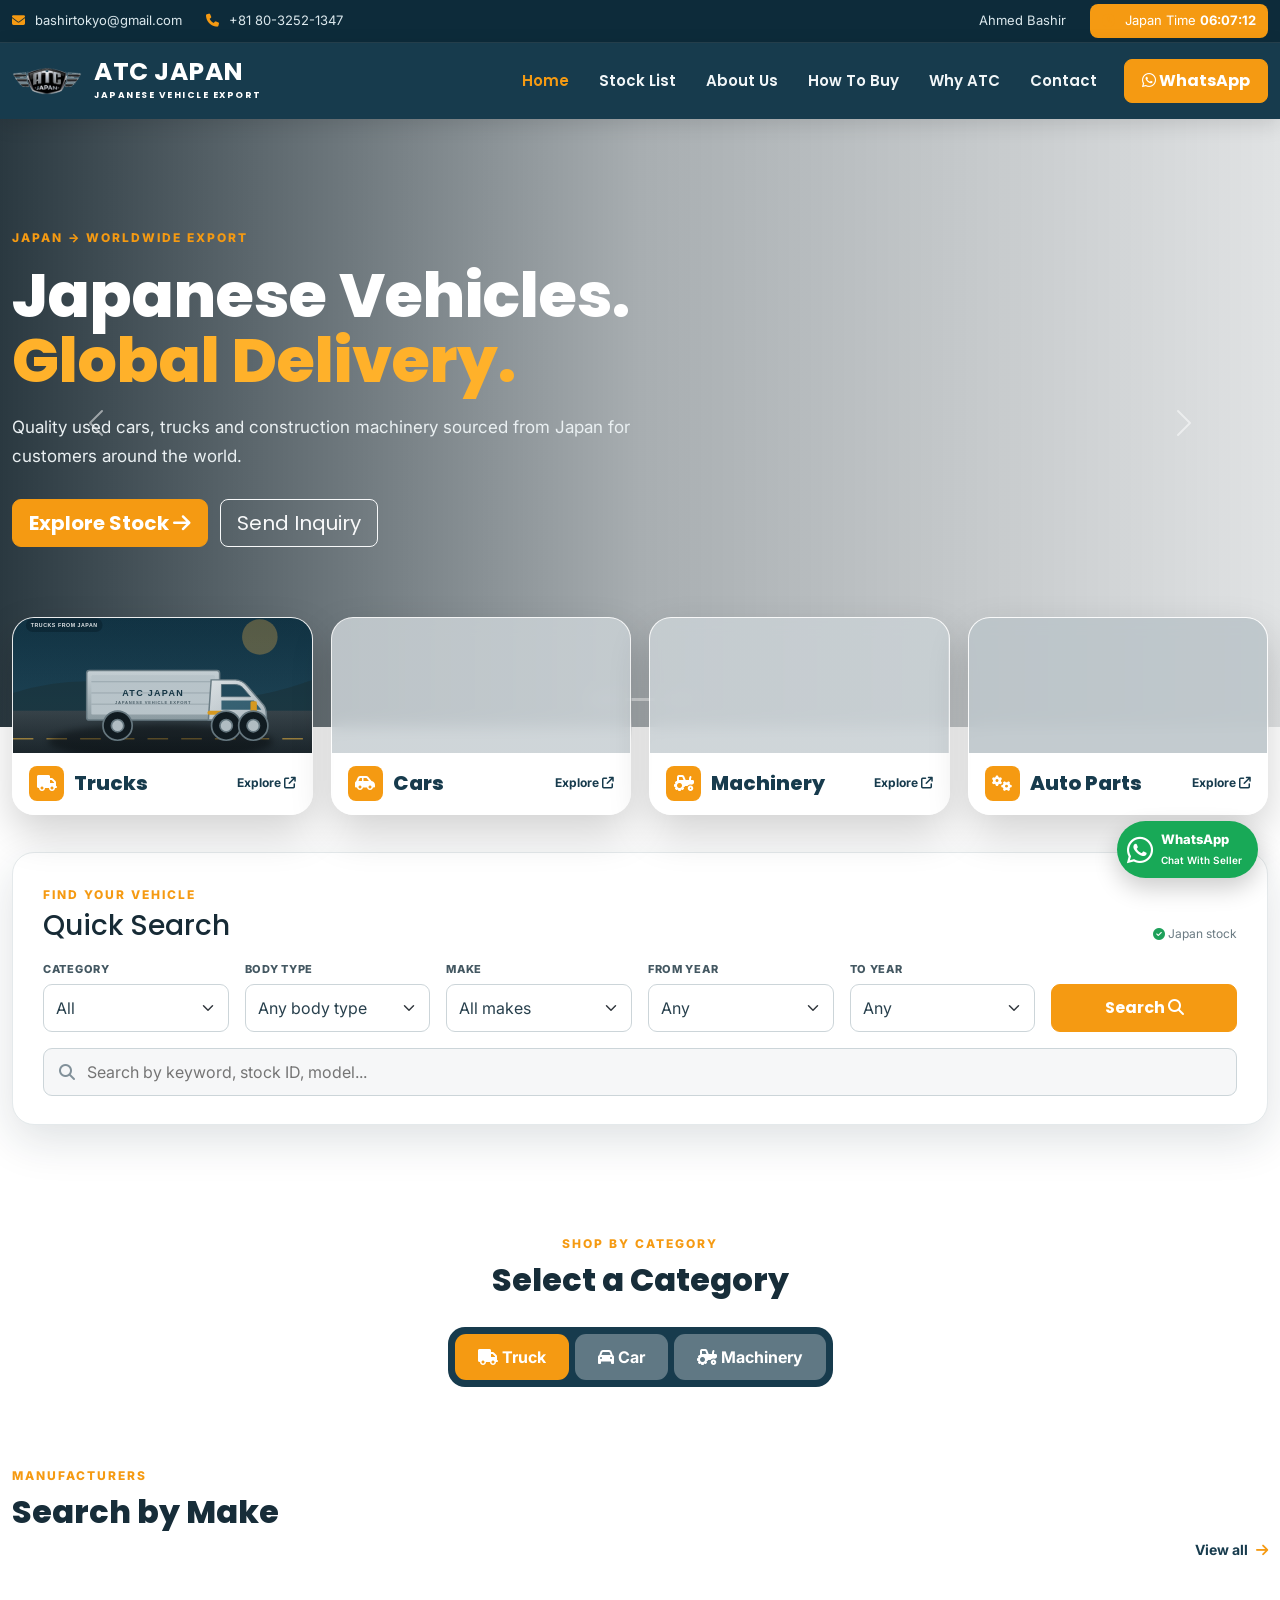
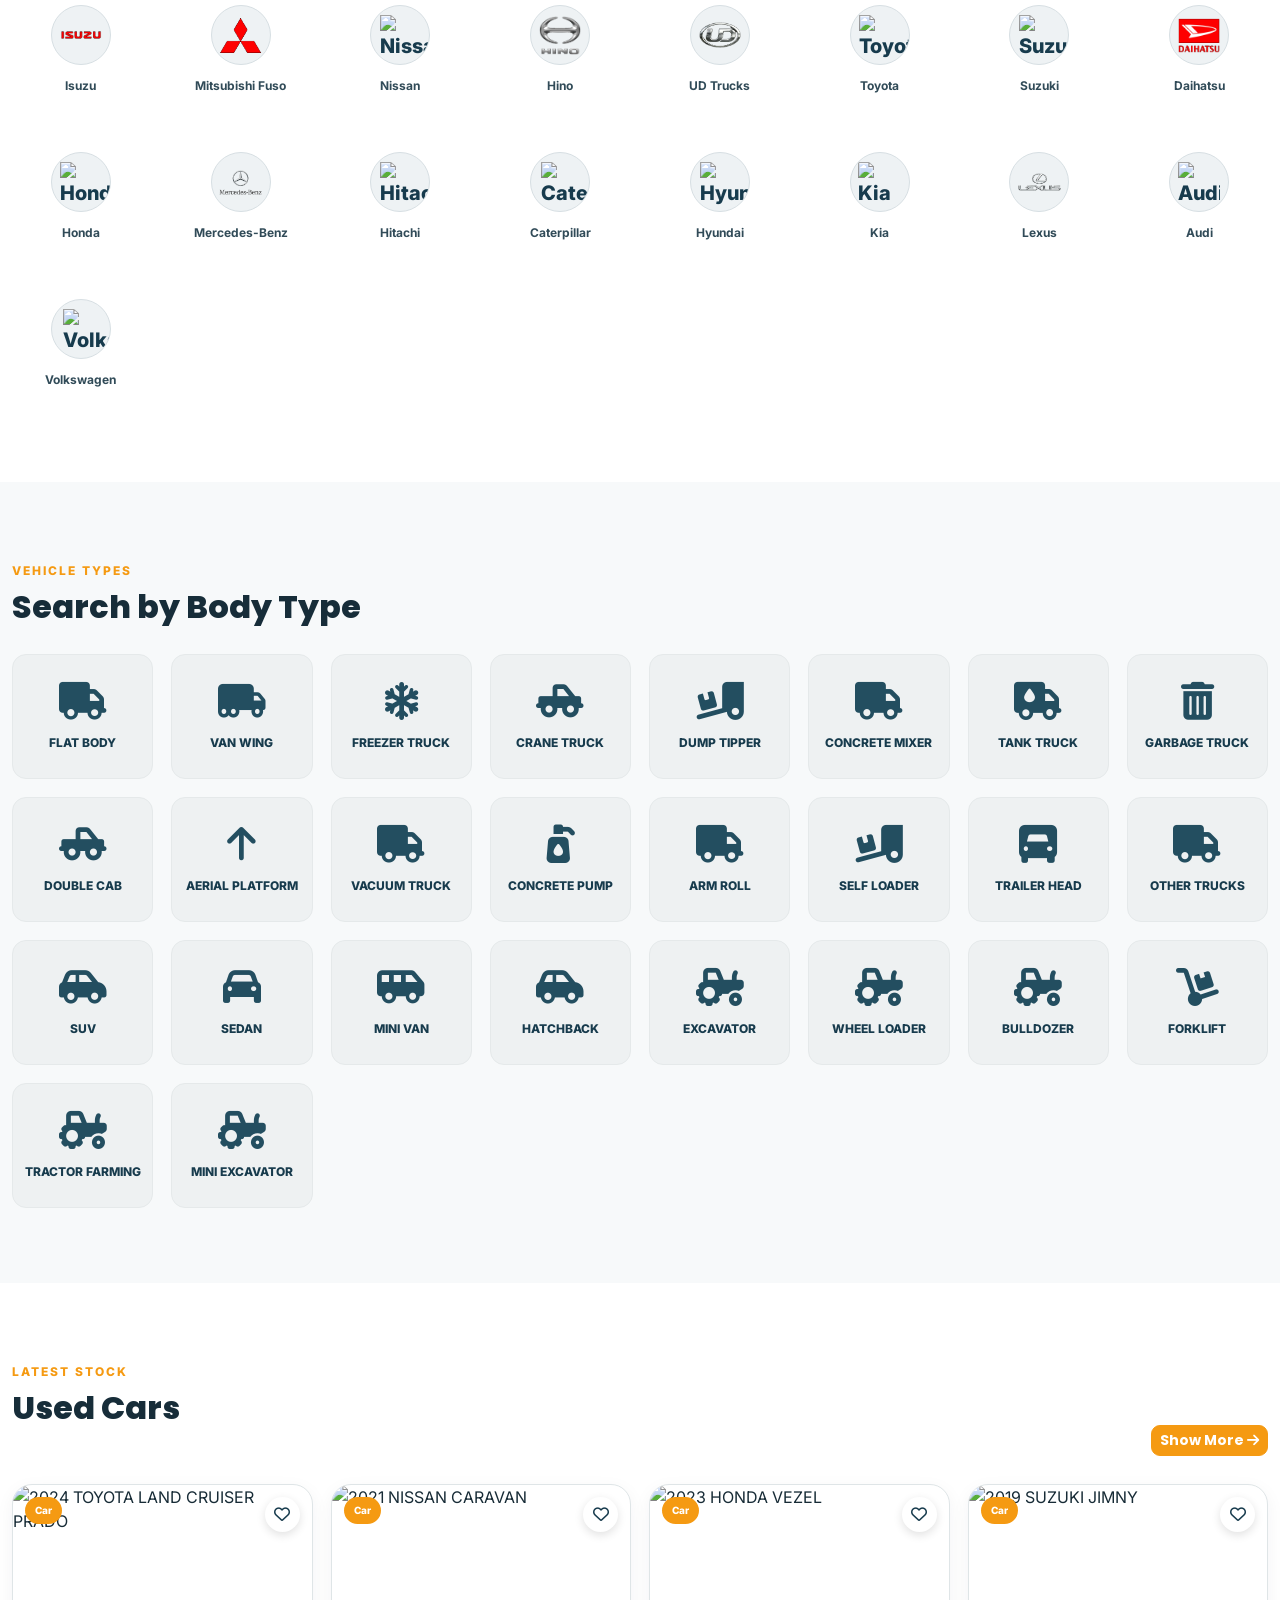
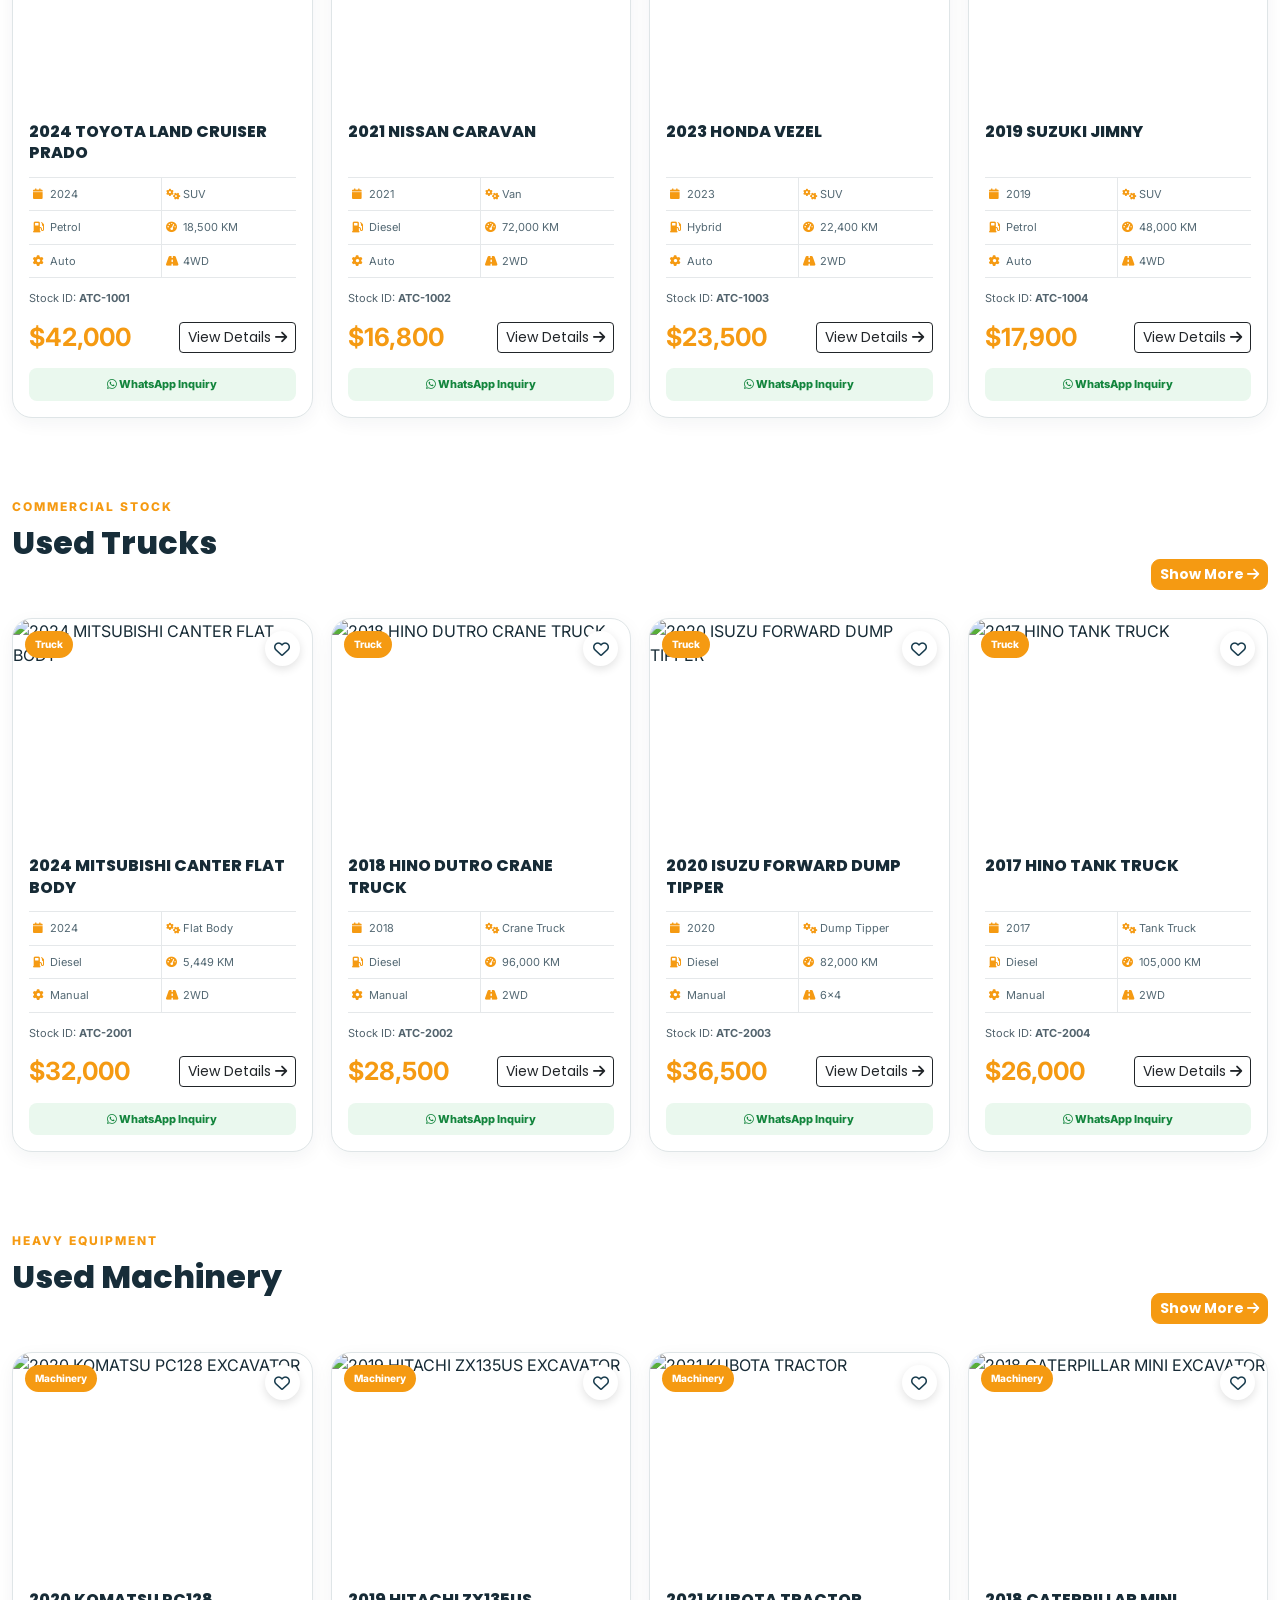
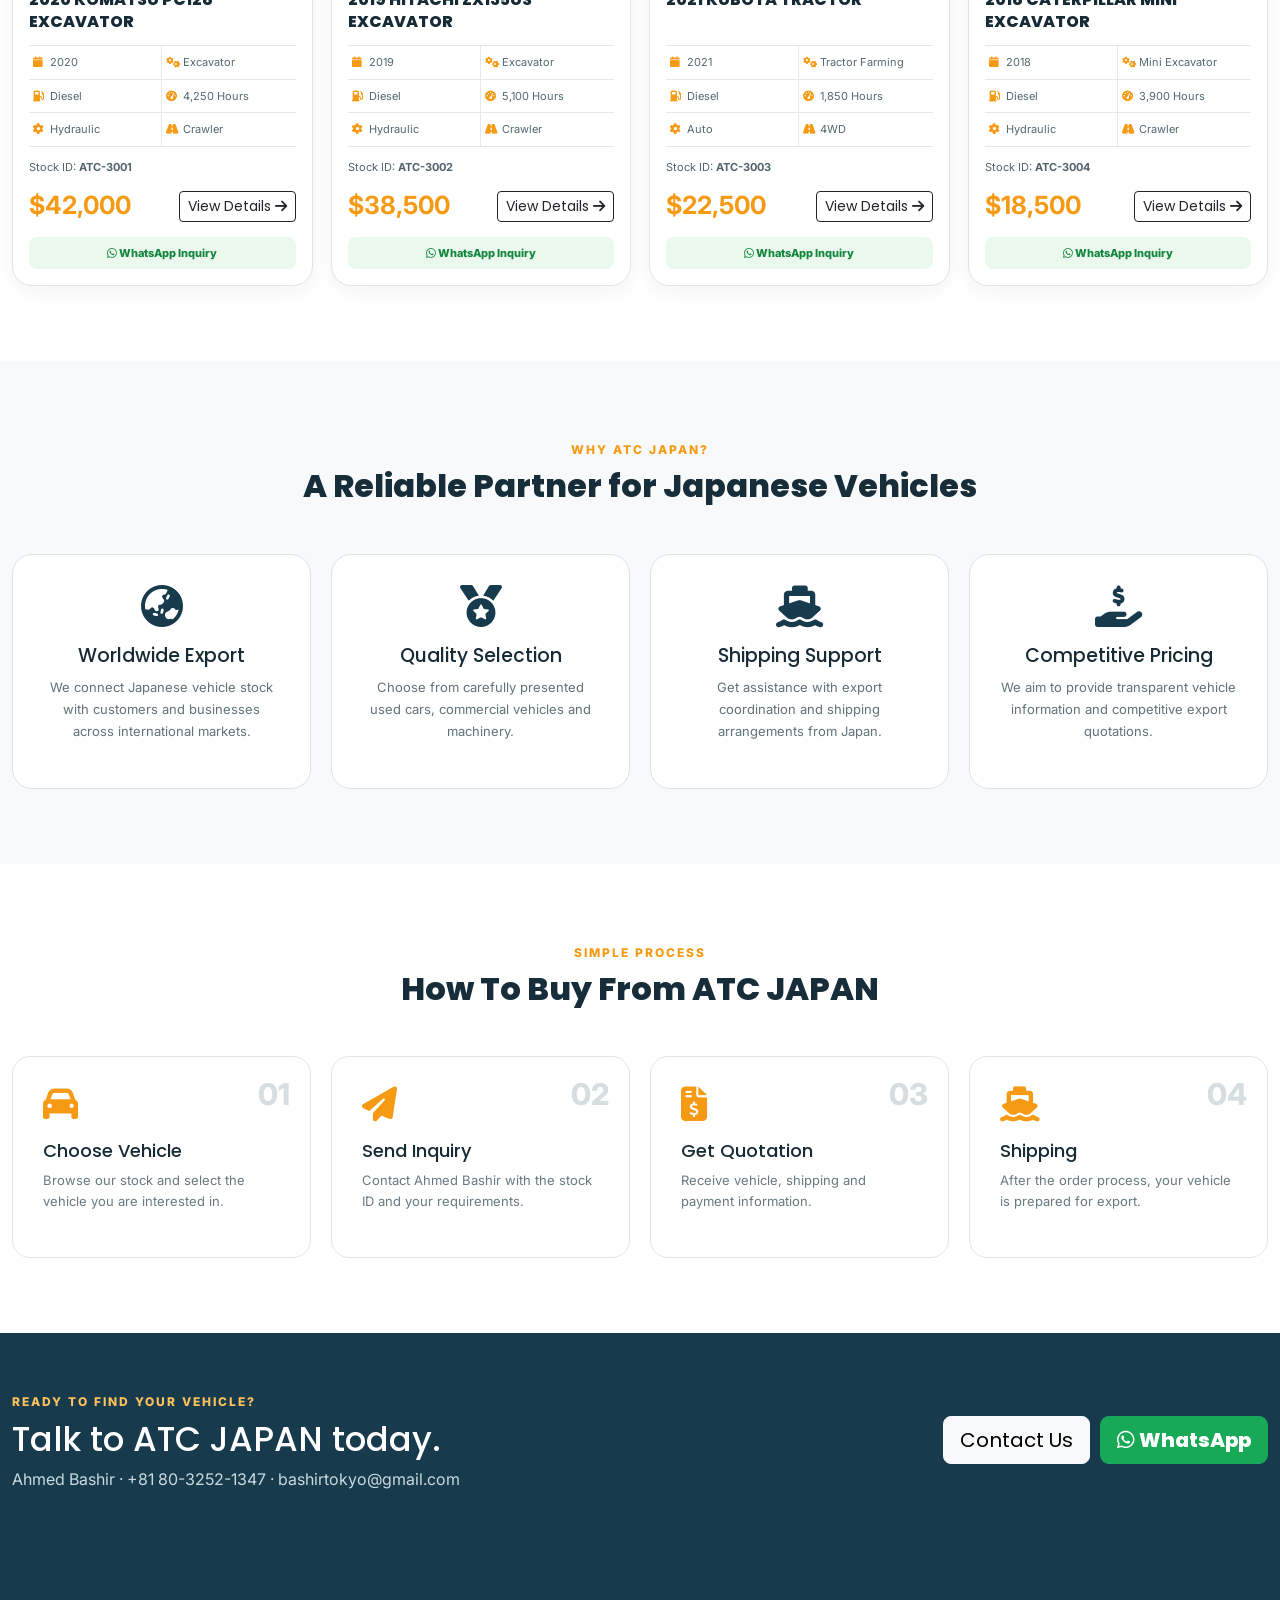
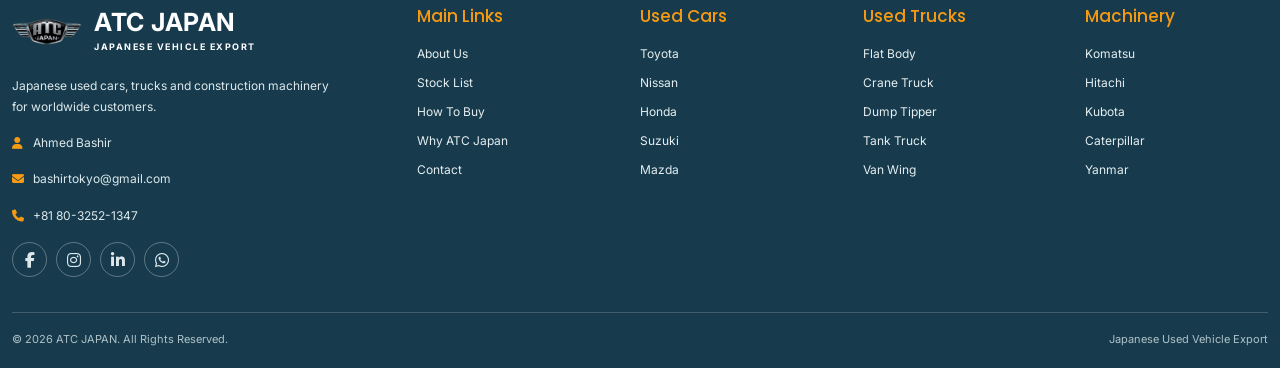
==== index.html @ fa65de3a "Upgrade ATC Japan shared admin dashboard" ====
<!DOCTYPE html>
<html lang="en">
<head>
  <meta charset="UTF-8">
  <meta name="viewport" content="width=device-width, initial-scale=1.0">
  <meta name="description" content="ATC JAPAN - Japanese used cars, trucks and machinery exporter.">
  <title>ATC JAPAN | Japanese Used Vehicles Export</title>

  <link rel="preconnect" href="https://fonts.googleapis.com">
  <link rel="preconnect" href="https://fonts.gstatic.com" crossorigin>
  <link href="https://fonts.googleapis.com/css2?family=Inter:wght@400;500;600;700;800&family=Poppins:wght@500;600;700;800&display=swap" rel="stylesheet">

  <link href="https://cdn.jsdelivr.net/npm/bootstrap@5.3.3/dist/css/bootstrap.min.css" rel="stylesheet">
  <link rel="stylesheet" href="https://cdnjs.cloudflare.com/ajax/libs/font-awesome/6.6.0/css/all.min.css">
  <link rel="stylesheet" href="css/style.css">
</head>
<body>

  <!-- TOP UTILITY BAR -->
  <div class="utility-bar">
    <div class="container-xl utility-inner">
      <div class="utility-left">
        <span><i class="fa-solid fa-envelope"></i> bashirtokyo@gmail.com</span>
        <span><i class="fa-solid fa-phone"></i> +81 80-3252-1347</span>
      </div>
      <div class="utility-right">
        <span>Ahmed Bashir</span>
        <span class="japan-time"><i class="fa-solid fa-clock"></i> Japan Time <b id="japanTime">--:--:--</b></span>
      </div>
    </div>
  </div>

  <!-- HEADER -->
  <header class="site-header">
    <div class="container-xl">
      <nav class="navbar navbar-expand-lg navbar-dark p-0">
        <a class="navbar-brand brand-wrap" href="index.html">
          <span class="brand-mark atc-logo-mark"><img src="assets/logos/atc-japan.png" alt="ATC JAPAN logo"></span>
          <span>
            <strong>ATC JAPAN</strong>
            <small>JAPANESE VEHICLE EXPORT</small>
          </span>
        </a>

        <button class="navbar-toggler" type="button" data-bs-toggle="collapse" data-bs-target="#mainNav" aria-controls="mainNav" aria-expanded="false" aria-label="Toggle navigation">
          <span class="navbar-toggler-icon"></span>
        </button>

        <div class="collapse navbar-collapse" id="mainNav">
          <ul class="navbar-nav ms-auto align-items-lg-center gap-lg-2">
            <li class="nav-item"><a class="nav-link active" href="index.html">Home</a></li>
            <li class="nav-item"><a class="nav-link" href="stock.html">Stock List</a></li>
            <li class="nav-item"><a class="nav-link" href="about.html">About Us</a></li>
            <li class="nav-item"><a class="nav-link" href="#how-to-buy">How To Buy</a></li>
            <li class="nav-item"><a class="nav-link" href="#why-us">Why ATC</a></li>
            <li class="nav-item"><a class="nav-link" href="contact.html">Contact</a></li>
            <li class="nav-item ms-lg-2"><a class="btn btn-orange nav-cta" href="https://wa.me/818032521347" target="_blank" rel="noopener"><i class="fa-brands fa-whatsapp"></i> WhatsApp</a></li>
          </ul>
        </div>
      </nav>
    </div>
  </header>

  <!-- HERO -->
  <section class="hero-section">
    <div id="heroCarousel" class="carousel slide carousel-fade" data-bs-ride="carousel">
      <div class="carousel-indicators">
        <button type="button" data-bs-target="#heroCarousel" data-bs-slide-to="0" class="active"></button>
        <button type="button" data-bs-target="#heroCarousel" data-bs-slide-to="1"></button>
        <button type="button" data-bs-target="#heroCarousel" data-bs-slide-to="2"></button>
      </div>

      <div class="carousel-inner">
        <div class="carousel-item active hero-slide hero-one">
          <div class="hero-overlay"></div>
          <div class="container-xl hero-content">
            <span class="eyebrow">JAPAN → WORLDWIDE EXPORT</span>
            <h1>Japanese Vehicles.<br><span>Global Delivery.</span></h1>
            <p>Quality used cars, trucks and construction machinery sourced from Japan for customers around the world.</p>
            <div class="hero-buttons">
              <a href="stock.html" class="btn btn-orange btn-lg">Explore Stock <i class="fa-solid fa-arrow-right"></i></a>
              <a href="contact.html" class="btn btn-outline-light btn-lg">Send Inquiry</a>
            </div>
          </div>
        </div>

        <div class="carousel-item hero-slide hero-two">
          <div class="hero-overlay"></div>
          <div class="container-xl hero-content">
            <span class="eyebrow">TRUCKS & COMMERCIAL VEHICLES</span>
            <h1>Reliable Trucks<br><span>From Japan.</span></h1>
            <p>Flat bodies, dump trucks, crane trucks, tankers, vans and more.</p>
            <a href="stock.html?category=Truck" class="btn btn-orange btn-lg">Browse Trucks <i class="fa-solid fa-arrow-right"></i></a>
          </div>
        </div>

        <div class="carousel-item hero-slide hero-three">
          <div class="hero-overlay"></div>
          <div class="container-xl hero-content">
            <span class="eyebrow">CONSTRUCTION MACHINERY</span>
            <h1>Heavy Equipment<br><span>Ready To Work.</span></h1>
            <p>Excavators, loaders, forklifts and agricultural machinery from Japanese brands.</p>
            <a href="stock.html?category=Machinery" class="btn btn-orange btn-lg">Browse Machinery <i class="fa-solid fa-arrow-right"></i></a>
          </div>
        </div>
      </div>

      <button class="carousel-control-prev" type="button" data-bs-target="#heroCarousel" data-bs-slide="prev">
        <span class="carousel-control-prev-icon"></span>
      </button>
      <button class="carousel-control-next" type="button" data-bs-target="#heroCarousel" data-bs-slide="next">
        <span class="carousel-control-next-icon"></span>
      </button>
    </div>

    <!-- CATEGORY CARDS OVER HERO -->
    <div class="container-xl category-overlap">
      <div class="category-card" onclick="goCategory('Truck')">
        <div class="category-image truck-bg"></div>
        <div class="category-body">
          <div><span class="category-icon"><i class="fa-solid fa-truck"></i></span><h3>Trucks</h3></div>
          <span>Explore <i class="fa-solid fa-arrow-up-right-from-square"></i></span>
        </div>
      </div>
      <div class="category-card" onclick="goCategory('Car')">
        <div class="category-image car-bg"></div>
        <div class="category-body">
          <div><span class="category-icon"><i class="fa-solid fa-car-side"></i></span><h3>Cars</h3></div>
          <span>Explore <i class="fa-solid fa-arrow-up-right-from-square"></i></span>
        </div>
      </div>
      <div class="category-card" onclick="goCategory('Machinery')">
        <div class="category-image machine-bg"></div>
        <div class="category-body">
          <div><span class="category-icon"><i class="fa-solid fa-tractor"></i></span><h3>Machinery</h3></div>
          <span>Explore <i class="fa-solid fa-arrow-up-right-from-square"></i></span>
        </div>
      </div>
      <div class="category-card" onclick="goCategory('Parts')">
        <div class="category-image parts-bg"></div>
        <div class="category-body">
          <div><span class="category-icon"><i class="fa-solid fa-gears"></i></span><h3>Auto Parts</h3></div>
          <span>Explore <i class="fa-solid fa-arrow-up-right-from-square"></i></span>
        </div>
      </div>
    </div>
  </section>

  <!-- QUICK SEARCH -->
  <section class="search-section">
    <div class="container-xl">
      <div class="search-panel">
        <div class="search-heading">
          <div>
            <span class="section-kicker">FIND YOUR VEHICLE</span>
            <h2>Quick Search</h2>
          </div>
          <span class="search-mini-note"><i class="fa-solid fa-circle-check"></i> Japan stock</span>
        </div>

        <form id="quickSearchForm" class="row g-3">
          <div class="col-lg-2 col-md-4">
            <label>Category</label>
            <select id="searchCategory" class="form-select">
              <option value="">All</option><option>Truck</option><option>Car</option><option>Machinery</option><option>Parts</option>
            </select>
          </div>
          <div class="col-lg-2 col-md-4">
            <label>Body Type</label>
            <select id="searchBody" class="form-select">
              <option value="">Any body type</option>
              <option>Flat Body</option><option>Van Wing</option><option>Freezer Truck</option><option>Crane Truck</option>
              <option>Dump Tipper</option><option>Concrete Mixer</option><option>Tank Truck</option><option>Garbage Truck</option>
              <option>SUV</option><option>Sedan</option><option>Mini Van</option><option>Excavator</option>
            </select>
          </div>
          <div class="col-lg-2 col-md-4">
            <label>Make</label>
            <select id="searchMake" class="form-select">
              <option value="">All makes</option>
              <option>Isuzu</option><option>Mitsubishi Fuso</option><option>Nissan</option><option>Hino</option>
              <option>UD Trucks</option><option>Mazda</option><option>Toyota</option><option>Suzuki</option>
              <option>Daihatsu</option><option>Subaru</option><option>Honda</option><option>Mercedes-Benz</option>
              <option>Volvo</option><option>Komatsu</option><option>Hitachi</option><option>Kubota</option>
              <option>Caterpillar</option><option>Yanmar</option><option>Sumitomo</option>
            </select>
          </div>
          <div class="col-lg-2 col-md-4">
            <label>From Year</label>
            <select id="searchFromYear" class="form-select"><option value="">Any</option></select>
          </div>
          <div class="col-lg-2 col-md-4">
            <label>To Year</label>
            <select id="searchToYear" class="form-select"><option value="">Any</option></select>
          </div>
          <div class="col-lg-2 col-md-4 d-flex align-items-end">
            <button class="btn btn-orange search-submit w-100" type="submit">Search <i class="fa-solid fa-magnifying-glass"></i></button>
          </div>
          <div class="col-12">
            <div class="keyword-wrap">
              <i class="fa-solid fa-magnifying-glass"></i>
              <input id="searchKeyword" type="text" placeholder="Search by keyword, stock ID, model...">
            </div>
          </div>
        </form>
      </div>
    </div>
  </section>

  <!-- CATEGORY SELECTOR -->
  <section class="section-space">
    <div class="container-xl text-center">
      <span class="section-kicker">SHOP BY CATEGORY</span>
      <h2 class="section-title">Select a Category</h2>
      <div class="category-tabs">
        <button class="category-tab active" onclick="filterHomeCategory('Truck', this)"><i class="fa-solid fa-truck"></i> Truck</button>
        <button class="category-tab" onclick="filterHomeCategory('Car', this)"><i class="fa-solid fa-car"></i> Car</button>
        <button class="category-tab" onclick="filterHomeCategory('Machinery', this)"><i class="fa-solid fa-tractor"></i> Machinery</button>
      </div>
    </div>
  </section>

  <!-- SEARCH BY MAKE -->
  <section class="section-space pt-0">
    <div class="container-xl">
      <div class="section-head">
        <div><span class="section-kicker">MANUFACTURERS</span><h2 class="section-title">Search by Make</h2></div>
        <a href="stock.html" class="view-all">View all <i class="fa-solid fa-arrow-right"></i></a>
      </div>
      <div class="brand-grid" id="brandGrid"></div>
    </div>
  </section>

  <!-- SEARCH BY BODY TYPE -->
  <section class="section-space light-section">
    <div class="container-xl">
      <span class="section-kicker">VEHICLE TYPES</span>
      <h2 class="section-title">Search by Body Type</h2>
      <div class="body-grid" id="bodyGrid"></div>
    </div>
  </section>

  <!-- VEHICLE LISTS -->
  <section class="section-space">
    <div class="container-xl">
      <div class="section-head">
        <div><span class="section-kicker">LATEST STOCK</span><h2 class="section-title" id="homeVehicleTitle">Used Cars</h2></div>
        <a href="stock.html" class="btn btn-orange btn-sm">Show More <i class="fa-solid fa-arrow-right"></i></a>
      </div>
      <div class="vehicle-grid" id="homeVehicles"></div>
    </div>
  </section>

  <section class="section-space pt-0">
    <div class="container-xl">
      <div class="section-head">
        <div><span class="section-kicker">COMMERCIAL STOCK</span><h2 class="section-title">Used Trucks</h2></div>
        <a href="stock.html?category=Truck" class="btn btn-orange btn-sm">Show More <i class="fa-solid fa-arrow-right"></i></a>
      </div>
      <div class="vehicle-grid" id="homeTrucks"></div>
    </div>
  </section>

  <section class="section-space pt-0">
    <div class="container-xl">
      <div class="section-head">
        <div><span class="section-kicker">HEAVY EQUIPMENT</span><h2 class="section-title">Used Machinery</h2></div>
        <a href="stock.html?category=Machinery" class="btn btn-orange btn-sm">Show More <i class="fa-solid fa-arrow-right"></i></a>
      </div>
      <div class="vehicle-grid" id="homeMachinery"></div>
    </div>
  </section>

  <!-- WHY US -->
  <section class="section-space light-section" id="why-us">
    <div class="container-xl">
      <div class="text-center mb-5">
        <span class="section-kicker">WHY ATC JAPAN?</span>
        <h2 class="section-title">A Reliable Partner for Japanese Vehicles</h2>
      </div>
      <div class="why-grid">
        <div class="why-card"><i class="fa-solid fa-earth-asia"></i><h3>Worldwide Export</h3><p>We connect Japanese vehicle stock with customers and businesses across international markets.</p></div>
        <div class="why-card"><i class="fa-solid fa-medal"></i><h3>Quality Selection</h3><p>Choose from carefully presented used cars, commercial vehicles and machinery.</p></div>
        <div class="why-card"><i class="fa-solid fa-ship"></i><h3>Shipping Support</h3><p>Get assistance with export coordination and shipping arrangements from Japan.</p></div>
        <div class="why-card"><i class="fa-solid fa-hand-holding-dollar"></i><h3>Competitive Pricing</h3><p>We aim to provide transparent vehicle information and competitive export quotations.</p></div>
      </div>
    </div>
  </section>

  <!-- HOW TO BUY -->
  <section class="section-space" id="how-to-buy">
    <div class="container-xl">
      <div class="text-center mb-5"><span class="section-kicker">SIMPLE PROCESS</span><h2 class="section-title">How To Buy From ATC JAPAN</h2></div>
      <div class="process-grid">
        <div class="process-step"><span>01</span><i class="fa-solid fa-car"></i><h3>Choose Vehicle</h3><p>Browse our stock and select the vehicle you are interested in.</p></div>
        <div class="process-step"><span>02</span><i class="fa-solid fa-paper-plane"></i><h3>Send Inquiry</h3><p>Contact Ahmed Bashir with the stock ID and your requirements.</p></div>
        <div class="process-step"><span>03</span><i class="fa-solid fa-file-invoice-dollar"></i><h3>Get Quotation</h3><p>Receive vehicle, shipping and payment information.</p></div>
        <div class="process-step"><span>04</span><i class="fa-solid fa-ship"></i><h3>Shipping</h3><p>After the order process, your vehicle is prepared for export.</p></div>
      </div>
    </div>
  </section>

  <!-- CONTACT CTA -->
  <section class="cta-section">
    <div class="container-xl cta-inner">
      <div>
        <span class="section-kicker light">READY TO FIND YOUR VEHICLE?</span>
        <h2>Talk to ATC JAPAN today.</h2>
        <p>Ahmed Bashir · +81 80-3252-1347 · bashirtokyo@gmail.com</p>
      </div>
      <div class="cta-actions">
        <a href="contact.html" class="btn btn-light btn-lg">Contact Us</a>
        <a href="https://wa.me/818032521347" target="_blank" rel="noopener" class="btn btn-whatsapp btn-lg"><i class="fa-brands fa-whatsapp"></i> WhatsApp</a>
      </div>
    </div>
  </section>

  <!-- FOOTER -->
  <footer class="footer">
    <div class="container-xl">
      <div class="footer-grid">
        <div class="footer-company">
          <div class="brand-wrap footer-brand">
            <span class="brand-mark atc-logo-mark"><img src="assets/logos/atc-japan.png" alt="ATC JAPAN logo"></span>
            <span><strong>ATC JAPAN</strong><small>JAPANESE VEHICLE EXPORT</small></span>
          </div>
          <p>Japanese used cars, trucks and construction machinery for worldwide customers.</p>
          <p><i class="fa-solid fa-user"></i> Ahmed Bashir</p>
          <p><i class="fa-solid fa-envelope"></i> bashirtokyo@gmail.com</p>
          <p><i class="fa-solid fa-phone"></i> +81 80-3252-1347</p>
          <div class="socials">
            <a href="#" aria-label="Facebook"><i class="fa-brands fa-facebook-f"></i></a>
            <a href="#" aria-label="Instagram"><i class="fa-brands fa-instagram"></i></a>
            <a href="#" aria-label="LinkedIn"><i class="fa-brands fa-linkedin-in"></i></a>
            <a href="https://wa.me/818032521347" aria-label="WhatsApp" target="_blank" rel="noopener"><i class="fa-brands fa-whatsapp"></i></a>
          </div>
        </div>

        <div><h4>Main Links</h4><a href="about.html">About Us</a><a href="stock.html">Stock List</a><a href="#how-to-buy">How To Buy</a><a href="#why-us">Why ATC Japan</a><a href="contact.html">Contact</a></div>
        <div><h4>Used Cars</h4><a href="stock.html?category=Car&make=Toyota">Toyota</a><a href="stock.html?category=Car&make=Nissan">Nissan</a><a href="stock.html?category=Car&make=Honda">Honda</a><a href="stock.html?category=Car&make=Suzuki">Suzuki</a><a href="stock.html?category=Car&make=Mazda">Mazda</a></div>
        <div><h4>Used Trucks</h4><a href="stock.html?category=Truck&body=Flat%20Body">Flat Body</a><a href="stock.html?category=Truck&body=Crane%20Truck">Crane Truck</a><a href="stock.html?category=Truck&body=Dump%20Tipper">Dump Tipper</a><a href="stock.html?category=Truck&body=Tank%20Truck">Tank Truck</a><a href="stock.html?category=Truck&body=Van%20Wing">Van Wing</a></div>
        <div><h4>Machinery</h4><a href="stock.html?category=Machinery&make=Komatsu">Komatsu</a><a href="stock.html?category=Machinery&make=Hitachi">Hitachi</a><a href="stock.html?category=Machinery&make=Kubota">Kubota</a><a href="stock.html?category=Machinery&make=Caterpillar">Caterpillar</a><a href="stock.html?category=Machinery&make=Yanmar">Yanmar</a></div>
      </div>
      <div class="footer-bottom"><span>© 2026 ATC JAPAN. All Rights Reserved.</span><span>Japanese Used Vehicle Export</span></div>
    </div>
  </footer>

  <!-- FLOATING WHATSAPP -->
  <a class="floating-whatsapp" href="https://wa.me/818032521347" target="_blank" rel="noopener">
    <i class="fa-brands fa-whatsapp"></i><span>WhatsApp<br><small>Chat With Seller</small></span>
  </a>

  <script src="https://cdn.jsdelivr.net/npm/bootstrap@5.3.3/dist/js/bootstrap.bundle.min.js"></script>
  <script src="js/data.js"></script>
  <script src="js/script.js"></script>
</body>
</html>
---- css/style.css ----
/* ================================
   ATC JAPAN - GLOBAL STYLES
================================ */
:root{
  --navy:#173b4d;
  --navy-2:#102f40;
  --orange:#f59a12;
  --orange-dark:#e48600;
  --text:#172b36;
  --muted:#667782;
  --light:#f5f7f8;
  --border:#dce2e5;
  --white:#fff;
  --green:#16a34a;
}
*{box-sizing:border-box}
html{scroll-behavior:smooth}
body{margin:0;color:var(--text);background:#fff;font-family:Inter,Arial,sans-serif}
h1,h2,h3,h4,.navbar,.btn{font-family:Poppins,Inter,sans-serif}
a{text-decoration:none;color:inherit}
img{max-width:100%;display:block}
.container-xl{max-width:1320px}
.utility-bar{background:#0d2b3a;color:#dbe8ed;font-size:13px;border-bottom:1px solid rgba(255,255,255,.1)}
.utility-inner{min-height:42px;display:flex;align-items:center;justify-content:space-between;gap:20px}
.utility-left,.utility-right{display:flex;gap:24px;align-items:center}
.utility-bar i{color:var(--orange);margin-right:6px}
.japan-time{background:var(--orange);color:#fff;padding:7px 12px;border-radius:8px}
.site-header{background:var(--navy);position:sticky;top:0;z-index:1000;box-shadow:0 5px 20px rgba(0,0,0,.12)}
.brand-wrap{display:flex;align-items:center;gap:12px;color:#fff!important;padding:13px 0}
.brand-wrap strong{display:block;font-size:25px;letter-spacing:.5px;line-height:1}
.brand-wrap small{display:block;font-size:9px;letter-spacing:1.5px;font-weight:700;margin-top:5px}
.brand-mark{width:52px;height:52px;border:2px solid rgba(255,255,255,.75);border-radius:10px;display:grid;place-items:center;background:#0b92bd;color:#fff;font-size:23px;box-shadow:inset 0 0 0 3px rgba(0,0,0,.08)}
.nav-link{color:#f1f6f8!important;font-weight:600;padding:22px 11px!important;font-size:15px}
.nav-link:hover,.nav-link.active{color:var(--orange)!important}
.btn-orange{background:var(--orange);border-color:var(--orange);color:#fff!important;font-weight:700;border-radius:9px}
.btn-orange:hover{background:var(--orange-dark);border-color:var(--orange-dark)}
.nav-cta{padding:9px 17px;border-radius:8px}
.hero-section{position:relative}
.hero-slide{min-height:570px;position:relative;background-size:cover;background-position:center}
.hero-one{background-image:url("https://images.unsplash.com/photo-1503736334956-4c8f8e92946d?auto=format&fit=crop&w=2000&q=85")}
.hero-two{background-image:url("../assets/home/truck-hero.svg")}
.hero-three{background-image:url("https://images.unsplash.com/photo-1504307651254-35680f356dfd?auto=format&fit=crop&w=2000&q=85")}
.hero-overlay{position:absolute;inset:0;background:linear-gradient(90deg,rgba(5,22,31,.85),rgba(5,22,31,.35),rgba(5,22,31,.12))}
.hero-content{position:relative;z-index:2;color:#fff;padding-top:105px;padding-bottom:180px}
.eyebrow,.section-kicker{font-size:12px;letter-spacing:2px;font-weight:800;color:var(--orange)}
.section-kicker.light{color:#ffc25c}
.hero-content h1{font-size:62px;line-height:1.05;margin:15px 0 20px;font-weight:800}
.hero-content h1 span{color:#ffb12a}
.hero-content p{max-width:650px;font-size:17px;line-height:1.7;color:#eaf0f2}
.hero-buttons{display:flex;gap:12px;margin-top:28px}
.category-overlap{position:absolute;bottom:-88px;left:50%;transform:translateX(-50%);display:grid;grid-template-columns:repeat(4,1fr);gap:18px;z-index:5}
.category-card{border:1px solid rgba(255,255,255,.35);border-radius:22px;overflow:hidden;background:rgba(255,255,255,.84);backdrop-filter:blur(8px);box-shadow:0 18px 40px rgba(0,0,0,.18);cursor:pointer;transition:.25s}
.category-card:hover{transform:translateY(-8px)}
.category-image{height:135px;background-size:cover;background-position:center}
.truck-bg{background-image:linear-gradient(rgba(15,47,64,.12),rgba(15,47,64,.12)),url("../assets/home/truck-hero.svg")}
.car-bg{background-image:linear-gradient(rgba(15,47,64,.2),rgba(15,47,64,.2)),url("https://images.unsplash.com/photo-1553440569-bcc63803a83d?auto=format&fit=crop&w=900&q=80")}
.machine-bg{background-image:linear-gradient(rgba(15,47,64,.2),rgba(15,47,64,.2)),url("https://images.unsplash.com/photo-1504307651254-35680f356dfd?auto=format&fit=crop&w=900&q=80")}
.parts-bg{background-image:linear-gradient(rgba(15,47,64,.25),rgba(15,47,64,.25)),url("https://images.unsplash.com/photo-1486262715619-67b85e0b08d3?auto=format&fit=crop&w=900&q=80")}
.category-body{padding:13px 16px;display:flex;justify-content:space-between;align-items:center;color:var(--navy)}
.category-body>div{display:flex;align-items:center;gap:10px}
.category-body h3{font-size:20px;margin:0;font-weight:800}
.category-body>span{font-size:12px;font-weight:700}
.category-icon{width:35px;height:35px;border-radius:8px;display:grid;place-items:center;background:var(--orange);color:#fff}
.search-section{background:#fff;padding-top:125px;padding-bottom:30px}
.search-panel{background:#fff;border-radius:22px;padding:28px 30px;box-shadow:0 15px 45px rgba(20,44,55,.14);border:1px solid #e4e9eb}
.search-heading{display:flex;justify-content:space-between;align-items:end;margin-bottom:18px}
.search-heading h2{margin:4px 0 0;font-size:28px}
.search-mini-note{font-size:12px;color:#6b7b83}.search-mini-note i{color:#1ea05a}
.search-panel label,.contact-form-card label,.stock-filter-panel label{display:block;font-size:11px;text-transform:uppercase;font-weight:800;letter-spacing:.7px;margin-bottom:7px;color:#445862}
.form-select,.form-control{min-height:48px;border-color:#ccd5d9;border-radius:9px;color:#28404d}
.form-select:focus,.form-control:focus{border-color:var(--orange);box-shadow:0 0 0 .2rem rgba(245,154,18,.12)}
.search-submit{min-height:48px}
.keyword-wrap{display:flex;align-items:center;gap:10px;background:#f6f7f8;border:1px solid #ccd5d9;border-radius:9px;padding:0 15px}.keyword-wrap input{border:0;background:transparent;width:100%;height:46px;outline:none}.keyword-wrap i{color:#82919a}
.section-space{padding:75px 0}.section-title{font-size:32px;font-weight:800;margin:7px 0 28px;color:#172d39}.section-head{display:flex;justify-content:space-between;align-items:end;margin-bottom:28px}.view-all{font-weight:700;color:var(--navy);font-size:14px}.view-all i{color:var(--orange);margin-left:5px}
.category-tabs{display:inline-flex;background:var(--navy);padding:7px;border-radius:17px;gap:6px}.category-tab{border:0;background:#607884;color:#fff;padding:11px 23px;border-radius:11px;font-weight:700}.category-tab.active{background:var(--orange)}
.brand-grid{display:grid;grid-template-columns:repeat(8,1fr);gap:22px}.brand-card{min-height:125px;border-radius:14px;display:flex;flex-direction:column;align-items:center;justify-content:center;gap:12px;background:#fff;border:1px solid transparent;transition:.2s}.brand-card:hover{border-color:#e2e7e9;box-shadow:0 10px 25px rgba(20,44,55,.1);transform:translateY(-3px)}.brand-logo{width:60px;height:60px;border-radius:50%;display:grid;place-items:center;background:#eef2f4;border:1px solid #d7dfe3;color:var(--navy);font-weight:800;font-size:20px}.brand-name{text-align:center;font-size:12px;font-weight:700;color:#314b58}
.light-section{background:#f7f9fa}.body-grid{display:grid;grid-template-columns:repeat(8,1fr);gap:18px}.body-card{background:#eef1f2;border:1px solid #e5e9ea;border-radius:14px;min-height:125px;display:flex;flex-direction:column;justify-content:center;align-items:center;gap:14px;color:var(--navy);transition:.2s}.body-card i{font-size:38px;color:#234e60}.body-card span{font-size:12px;font-weight:800;text-transform:uppercase;text-align:center}.body-card:hover{background:var(--navy);color:#fff;transform:translateY(-4px)}.body-card:hover i{color:var(--orange)}
.vehicle-grid{display:grid;grid-template-columns:repeat(4,1fr);gap:18px}.vehicle-card{background:#fff;border:1px solid #dfe5e7;border-radius:20px;overflow:hidden;box-shadow:0 5px 18px rgba(16,47,64,.05);transition:.25s}.vehicle-card:hover{transform:translateY(-5px);box-shadow:0 18px 35px rgba(16,47,64,.12)}.vehicle-image-wrap{height:220px;position:relative;overflow:hidden}.vehicle-image-wrap img{width:100%;height:100%;object-fit:cover;transition:.4s}.vehicle-card:hover .vehicle-image-wrap img{transform:scale(1.04)}.vehicle-badge{position:absolute;left:12px;top:12px;background:var(--orange);color:#fff;font-size:10px;font-weight:800;padding:6px 10px;border-radius:20px}.heart-btn{position:absolute;right:12px;top:12px;width:35px;height:35px;border:0;border-radius:50%;background:#fff;color:var(--navy);box-shadow:0 3px 10px rgba(0,0,0,.12)}.vehicle-card-body{padding:16px}.vehicle-card h3{font-size:16px;line-height:1.35;min-height:44px;margin-bottom:12px;font-weight:800}.spec-grid{display:grid;grid-template-columns:1fr 1fr;border-top:1px solid #e5e8ea}.spec-grid span{padding:8px 4px;border-bottom:1px solid #e5e8ea;font-size:11px;color:#536873}.spec-grid span:nth-child(odd){border-right:1px solid #e5e8ea}.spec-grid i{color:var(--orange);width:17px}.stock-id{font-size:11px;margin:12px 0;color:#52636d}.vehicle-bottom{display:flex;justify-content:space-between;align-items:center;gap:8px}.vehicle-bottom strong{font-size:25px;color:var(--orange)}.card-whatsapp{display:block;text-align:center;margin-top:12px;background:#eaf8ee;color:#13853d;border-radius:8px;padding:8px;font-size:11px;font-weight:800}.empty-state{grid-column:1/-1;padding:50px;text-align:center;background:#f5f7f8;border-radius:15px;color:#687983}
.why-grid{display:grid;grid-template-columns:repeat(4,1fr);gap:20px}.why-card{background:#fff;border:1px solid #dce3e6;border-radius:20px;padding:30px;text-align:center;min-height:220px}.why-card i{font-size:42px;color:var(--navy);margin-bottom:18px}.why-card h3{font-size:19px}.why-card p{font-size:13px;line-height:1.7;color:#61727b}
.process-grid{display:grid;grid-template-columns:repeat(4,1fr);gap:20px}.process-step{position:relative;padding:30px;border:1px solid #e0e6e8;border-radius:18px;background:#fff}.process-step>span{position:absolute;right:20px;top:15px;color:#d7dee1;font-weight:800;font-size:30px}.process-step i{font-size:35px;color:var(--orange);margin-bottom:18px}.process-step h3{font-size:18px}.process-step p{font-size:13px;color:#687983;line-height:1.6}
.cta-section{background:var(--navy);color:#fff;padding:55px 0}.cta-inner{display:flex;justify-content:space-between;align-items:center;gap:25px}.cta-inner h2{font-size:34px;margin:7px 0}.cta-inner p{margin:0;color:#c9d9df}.cta-actions{display:flex;gap:10px}.btn-whatsapp{background:#18a957;color:#fff!important;border-color:#18a957;font-weight:800;border-radius:9px}
.footer{background:#173b4d;color:#dce8ec;padding:60px 0 20px}.footer-grid{display:grid;grid-template-columns:2fr 1fr 1fr 1fr 1fr;gap:40px}.footer-brand{padding:0 0 20px}.footer-brand strong{font-size:25px}.footer-company p{font-size:12px;line-height:1.7;max-width:320px}.footer-company p i{color:var(--orange);width:18px}.footer h4{color:var(--orange);font-size:17px;margin-bottom:18px}.footer-grid>div:not(:first-child) a{display:block;font-size:12px;margin:0 0 11px;color:#e4eef1}.footer-grid>div:not(:first-child) a:hover{color:var(--orange)}.socials{display:flex;gap:9px;margin-top:15px}.socials a{width:35px;height:35px;border:1px solid rgba(255,255,255,.3);border-radius:50%;display:grid;place-items:center}.socials a:hover{background:var(--orange)}.footer-bottom{border-top:1px solid rgba(255,255,255,.18);margin-top:35px;padding-top:18px;display:flex;justify-content:space-between;font-size:11px;color:#afc1c8}
.floating-whatsapp{position:fixed;right:22px;bottom:22px;background:#18a957;color:#fff;z-index:9999;border-radius:30px;padding:9px 16px 9px 10px;display:flex;align-items:center;gap:8px;box-shadow:0 10px 25px rgba(0,0,0,.2);font-weight:800;font-size:13px}.floating-whatsapp i{font-size:30px}.floating-whatsapp small{font-weight:600;font-size:10px}
.inner-hero{background:linear-gradient(90deg,rgba(11,45,60,.94),rgba(11,45,60,.68)),url("https://images.unsplash.com/photo-1492144534655-ae79c964c9d7?auto=format&fit=crop&w=2000&q=80") center/cover;color:#fff;padding:90px 0}.inner-hero.small{padding:70px 0}.inner-hero h1{font-size:50px;font-weight:800;margin:10px 0}.inner-hero p{max-width:650px;color:#dce8ec}
.about-grid{display:grid;grid-template-columns:1.2fr .8fr;gap:60px;align-items:center}.about-grid p{line-height:1.8;color:#62747e}.about-owner{display:flex;gap:15px;align-items:center;margin-top:25px}.owner-icon{width:55px;height:55px;background:#eef3f5;border-radius:50%;display:grid;place-items:center;color:var(--orange);font-size:22px}.about-owner strong,.about-owner span{display:block}.about-owner span{font-size:12px;color:#6b7b84}.about-stat-box{display:grid;grid-template-columns:1fr 1fr;gap:15px}.about-stat-box>div{background:#f4f7f8;border-radius:18px;padding:30px;text-align:center}.about-stat-box i{font-size:30px;color:var(--orange);display:block;margin-bottom:15px}.about-stat-box strong,.about-stat-box span{display:block}.about-stat-box span{font-size:12px;color:#6c7d85}
.stock-filter-panel{background:#f5f7f8;padding:25px;border:1px solid #e0e6e8;border-radius:18px}.stock-result-head{display:flex;justify-content:space-between;align-items:end;margin:45px 0 25px}
.contact-grid{display:grid;grid-template-columns:.9fr 1.1fr;gap:50px;align-items:start}.contact-info>p{line-height:1.8;color:#63747d;max-width:500px}.contact-item{display:flex;gap:18px;align-items:center;margin:22px 0}.contact-item>i{width:45px;height:45px;background:#eef3f5;border-radius:50%;display:grid;place-items:center;color:var(--orange)}.contact-item small,.contact-item strong,.contact-item a{display:block}.contact-item small{font-size:10px;font-weight:800;letter-spacing:1px;color:#84939a}.contact-item a,.contact-item strong{font-size:15px;font-weight:700}.contact-form-card{border:1px solid #e0e6e8;border-radius:22px;padding:30px;box-shadow:0 12px 35px rgba(20,44,55,.08)}.contact-form-card h2{font-size:26px}.check-grid{display:grid;grid-template-columns:repeat(4,1fr);gap:10px}.check-grid label{background:#f5f7f8;border-radius:8px;padding:11px;text-transform:none!important;font-size:12px!important;letter-spacing:0!important}.map-placeholder{min-height:260px;border-radius:22px;background:linear-gradient(135deg,#e9eff1,#dfe8eb);display:flex;flex-direction:column;align-items:center;justify-content:center;text-align:center;color:var(--navy)}.map-placeholder i{font-size:50px;color:var(--orange);margin-bottom:10px}.map-placeholder span{font-size:11px;color:#74848c}
.admin-page{background:#f4f6f7}.admin-login{min-height:100vh;display:grid;place-items:center;background:linear-gradient(135deg,#102f40,#173b4d)}.admin-login-card{background:#fff;width:min(420px,92vw);padding:35px;border-radius:22px;box-shadow:0 25px 70px rgba(0,0,0,.25);text-align:center}.admin-logo{display:flex;align-items:center;justify-content:center;gap:12px;color:var(--navy)}.admin-logo h1{font-size:27px;margin:0}.demo-note{display:block;margin-top:15px;color:#84939a}.admin-app{min-height:100vh;display:flex}.admin-sidebar{width:250px;background:var(--navy);color:#fff;padding:25px 15px;position:fixed;left:0;top:0;bottom:0}.admin-brand{display:flex;align-items:center;gap:10px;padding:0 10px 30px}.admin-brand strong,.admin-brand small{display:block}.admin-brand small{font-size:9px;letter-spacing:1px;color:#b9cbd1}.admin-sidebar>a,.admin-logout{width:100%;display:block;border:0;background:transparent;color:#dbe7eb;padding:13px 15px;text-align:left;border-radius:9px;margin-bottom:5px}.admin-sidebar>a:hover,.admin-sidebar>a.active{background:#295368;color:#fff}.admin-sidebar i{width:25px;color:var(--orange)}.admin-logout{margin-top:30px}.admin-main{margin-left:250px;padding:35px;flex:1}.admin-top{display:flex;justify-content:space-between;align-items:end;margin-bottom:25px}.admin-top h1{margin:3px 0;font-size:32px}.admin-section{margin-bottom:25px}.admin-stats{display:grid;grid-template-columns:repeat(4,1fr);gap:18px}.admin-stats>div{background:#fff;border-radius:15px;padding:22px;box-shadow:0 5px 20px rgba(20,44,55,.05)}.admin-stats i{font-size:25px;color:var(--orange);display:block;margin-bottom:15px}.admin-stats span{display:block;font-size:12px;color:#77878f}.admin-stats strong{font-size:30px}.admin-card{background:#fff;border-radius:18px;padding:25px;box-shadow:0 5px 20px rgba(20,44,55,.05)}.admin-card-head{display:flex;justify-content:space-between;align-items:center;gap:15px;margin-bottom:20px}.admin-card-head h2{font-size:22px;margin:0}.admin-search{max-width:280px}.admin-vehicle{display:flex;align-items:center;gap:10px;min-width:280px}.admin-vehicle img{width:60px;height:45px;object-fit:cover;border-radius:7px}.admin-vehicle strong,.admin-vehicle small{display:block}.admin-vehicle strong{font-size:12px}.admin-vehicle small{font-size:10px;color:#7c8b91}.table-pill{background:#edf3f5;border-radius:20px;padding:6px 10px;font-size:11px;font-weight:700}

@media(max-width:1100px){
  .brand-grid{grid-template-columns:repeat(6,1fr)}.body-grid{grid-template-columns:repeat(6,1fr)}.vehicle-grid{grid-template-columns:repeat(3,1fr)}
  .footer-grid{grid-template-columns:2fr 1fr 1fr}.footer-grid>div:nth-child(n+4){display:none}
}
@media(max-width:991px){
  .utility-right{display:none}.utility-inner{justify-content:center}.nav-link{padding:10px 0!important}.nav-cta{margin:8px 0 15px}.hero-slide{min-height:510px}.hero-content{padding:80px 20px 170px}.hero-content h1{font-size:48px}.category-overlap{position:relative;bottom:auto;left:auto;transform:none;margin-top:-110px;padding:0 12px;grid-template-columns:repeat(2,1fr)}.search-section{padding-top:50px}.brand-grid{grid-template-columns:repeat(4,1fr)}.body-grid{grid-template-columns:repeat(4,1fr)}.vehicle-grid{grid-template-columns:repeat(2,1fr)}.why-grid,.process-grid{grid-template-columns:repeat(2,1fr)}.about-grid,.contact-grid{grid-template-columns:1fr}.admin-sidebar{width:210px}.admin-main{margin-left:210px}.admin-stats{grid-template-columns:repeat(2,1fr)}
}
@media(max-width:600px){
  .utility-left{flex-direction:column;gap:3px;align-items:center;padding:6px}.utility-bar{font-size:11px}.brand-wrap strong{font-size:21px}.brand-mark{width:43px;height:43px;font-size:18px}.hero-slide{min-height:490px}.hero-content{padding-top:65px}.hero-content h1{font-size:38px}.hero-content p{font-size:14px}.hero-buttons{flex-direction:column;align-items:flex-start}.category-overlap{grid-template-columns:1fr 1fr;gap:10px}.category-image{height:95px}.category-body h3{font-size:15px}.category-body>span{display:none}.search-panel{padding:20px}.search-heading{align-items:start}.section-space{padding:55px 0}.section-title{font-size:27px}.section-head{align-items:center}.brand-grid{grid-template-columns:repeat(3,1fr);gap:8px}.brand-card{min-height:100px}.brand-logo{width:48px;height:48px;font-size:16px}.brand-name{font-size:10px}.body-grid{grid-template-columns:repeat(3,1fr);gap:8px}.body-card{min-height:105px}.body-card i{font-size:28px}.body-card span{font-size:9px}.vehicle-grid{grid-template-columns:1fr}.vehicle-image-wrap{height:240px}.why-grid,.process-grid{grid-template-columns:1fr}.cta-inner{flex-direction:column;align-items:flex-start}.cta-inner h2{font-size:27px}.cta-actions{flex-wrap:wrap}.footer-grid{grid-template-columns:1fr 1fr}.footer-grid>div:first-child{grid-column:1/-1}.footer-grid>div:nth-child(n+4){display:none}.floating-whatsapp{right:10px;bottom:10px}.inner-hero h1{font-size:36px}.inner-hero{padding:65px 0}.check-grid{grid-template-columns:1fr 1fr}.admin-sidebar{position:static;width:100%;height:auto}.admin-app{display:block}.admin-main{margin-left:0;padding:18px}.admin-sidebar>a{display:inline-block;width:auto;margin-right:4px}.admin-brand{padding-bottom:15px}.admin-stats{grid-template-columns:1fr 1fr}.admin-card-head{align-items:start;flex-direction:column}.admin-search{max-width:none;width:100%}
}


/* Brand logos */
.brand-logo{overflow:hidden;padding:8px;background:#f1f4f6}.brand-logo img{width:88%;height:88%;object-fit:contain;display:block}.brand-logo img[src$=".svg"]{object-fit:contain}

/* Vehicle details page */
.vehicle-details-page{background:#fff;border:1px solid #dfe5e7;border-radius:24px;padding:26px;box-shadow:0 10px 35px rgba(16,47,64,.06)}
.details-top{display:flex;justify-content:space-between;align-items:center;margin-bottom:22px}.back-stock{color:var(--navy);font-weight:800;text-decoration:none}.back-stock:hover{color:var(--orange)}.vehicle-badge.static{position:static;display:inline-block}
.details-layout{display:grid;grid-template-columns:1.15fr .85fr;gap:34px}.details-main-image{height:500px;border-radius:18px;overflow:hidden;background:#eef2f4}.details-main-image img{width:100%;height:100%;object-fit:cover}.details-thumbs{display:flex;gap:10px;overflow-x:auto;padding-top:12px}.details-thumb{width:88px;height:68px;border:2px solid transparent;border-radius:10px;padding:0;overflow:hidden;background:#eef2f4;flex:0 0 auto}.details-thumb.active{border-color:var(--orange)}.details-thumb img{width:100%;height:100%;object-fit:cover}.details-info h2{font-size:32px;line-height:1.2;margin:8px 0 8px}.details-price{font-size:38px;font-weight:800;color:var(--orange);margin-bottom:20px}.details-specs{display:grid;grid-template-columns:1fr 1fr;border-top:1px solid #e2e7e9;border-left:1px solid #e2e7e9}.details-specs>div{display:grid;grid-template-columns:28px 1fr;gap:4px;padding:13px;border-right:1px solid #e2e7e9;border-bottom:1px solid #e2e7e9}.details-specs i{color:var(--orange);grid-row:span 2}.details-specs span{font-size:10px;text-transform:uppercase;color:#75858d;font-weight:700}.details-specs strong{font-size:13px;color:#243e4b}.details-description{color:#5e7078;line-height:1.8;margin:22px 0}.details-actions{display:flex;gap:10px;flex-wrap:wrap}.btn-whatsapp{background:#18a957;color:#fff;border:1px solid #18a957}.btn-whatsapp:hover{background:#128643;color:#fff}

/* Admin image upload */
.field-note{font-size:11px;color:#77878f;font-weight:500}.upload-hint{background:#f5f8f9;border:1px dashed #cbd7dc;padding:12px 14px;border-radius:10px;color:#60727b;font-size:12px;margin-top:8px}.upload-hint i{color:var(--orange);margin-right:6px}.admin-image-preview{display:flex;flex-wrap:wrap;gap:12px;margin-top:14px}.admin-image-item{width:130px;height:110px;border:1px solid #dce4e7;border-radius:12px;overflow:hidden;position:relative;background:#f4f6f7}.admin-image-item img{width:100%;height:100%;object-fit:cover}.admin-image-item button{position:absolute;right:6px;top:6px;width:28px;height:28px;border:0;border-radius:50%;background:#fff;color:#b52b2b;box-shadow:0 2px 8px rgba(0,0,0,.15)}.admin-image-item span{position:absolute;left:6px;bottom:5px;background:rgba(16,47,64,.8);color:#fff;border-radius:5px;padding:3px 6px;font-size:9px}

@media(max-width:991px){.details-layout{grid-template-columns:1fr}.details-main-image{height:420px}}
@media(max-width:575px){.vehicle-details-page{padding:16px;border-radius:18px}.details-main-image{height:280px}.details-info h2{font-size:24px}.details-price{font-size:30px}.details-specs>div{padding:10px 8px}.details-specs strong{font-size:11px}.details-actions .btn{width:100%}.admin-image-item{width:105px;height:90px}}


/* Uploaded manufacturer logos and ATC JAPAN company logo */
.brand-logo{overflow:hidden;padding:6px;background:#eef2f4}
.brand-logo img{width:92%;height:92%;object-fit:contain;display:block}
.atc-logo-mark{width:70px;height:50px;border:0;border-radius:0;background:transparent;box-shadow:none;padding:0;display:flex;align-items:center;justify-content:center;flex:0 0 auto}
.atc-logo-mark img{width:100%;height:100%;object-fit:contain;display:block}
@media(max-width:600px){.atc-logo-mark{width:60px;height:44px}.brand-wrap{gap:8px}.brand-wrap small{font-size:8px}}
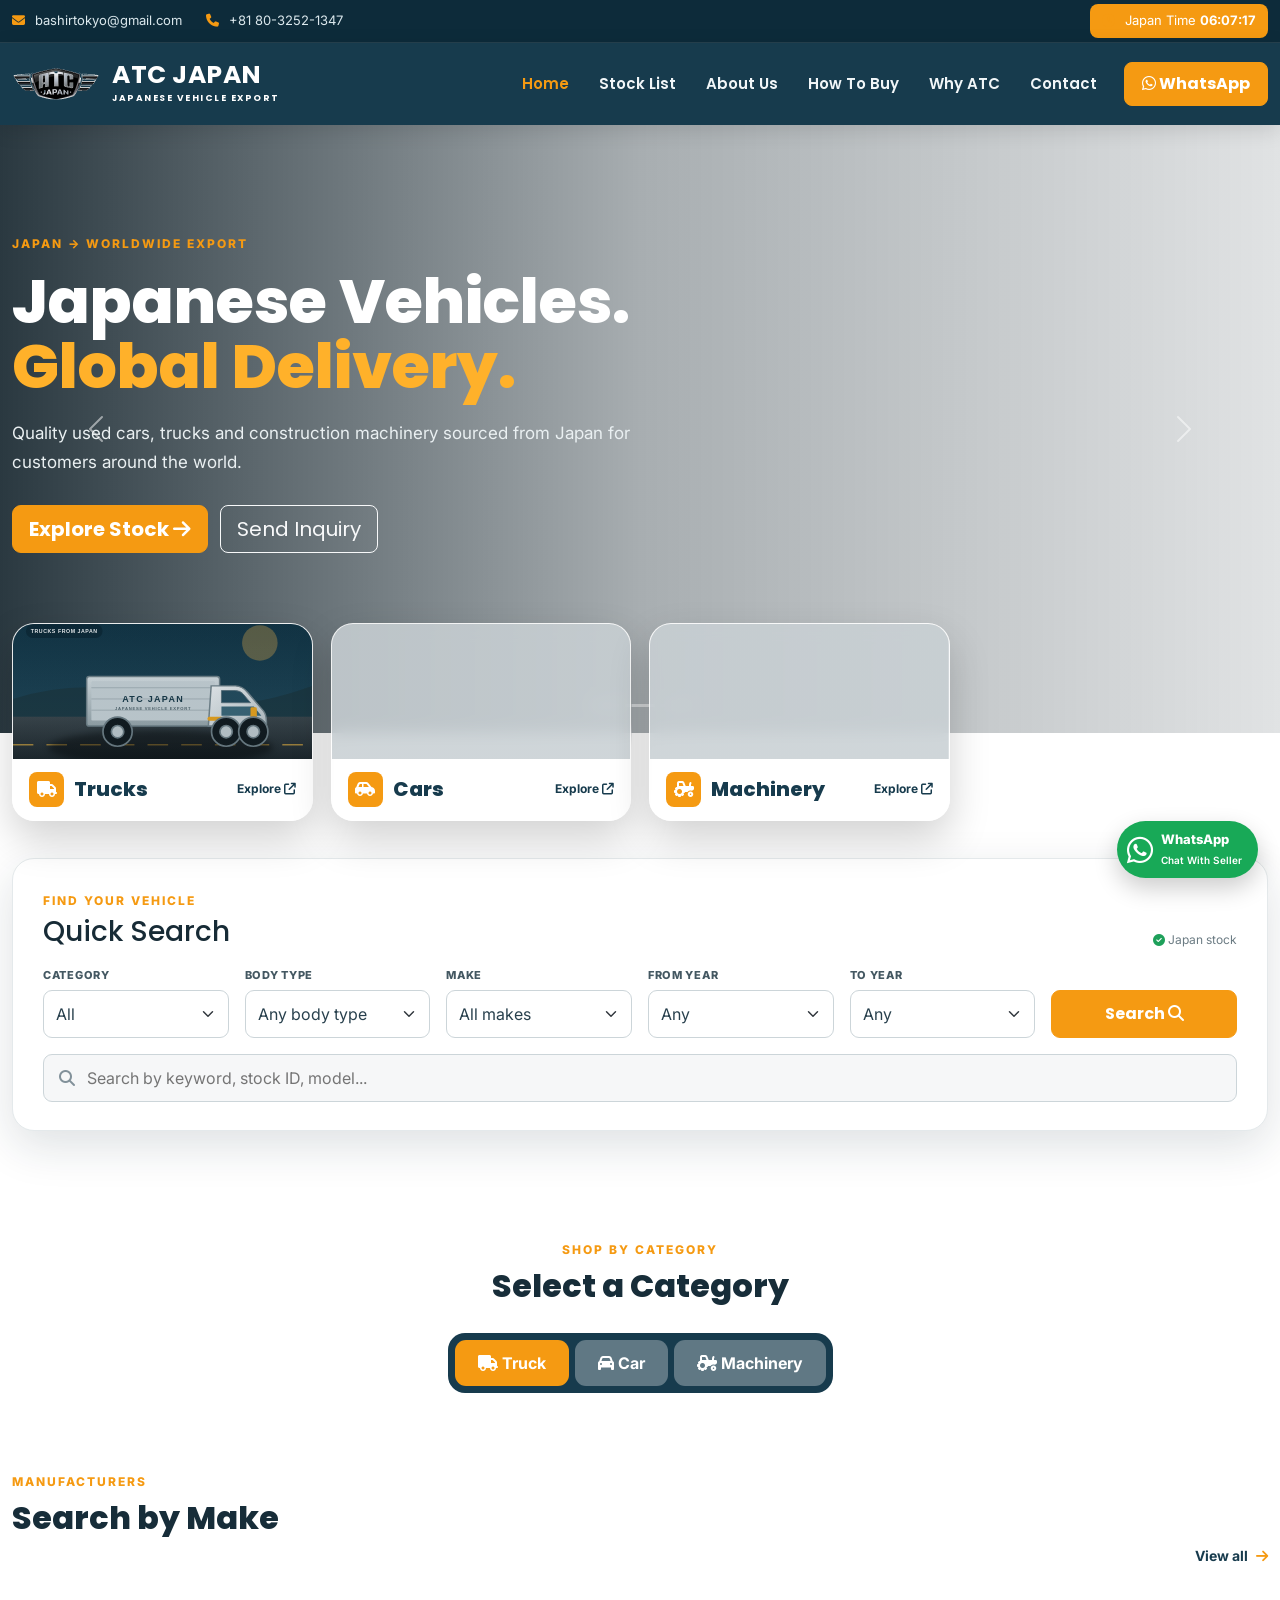
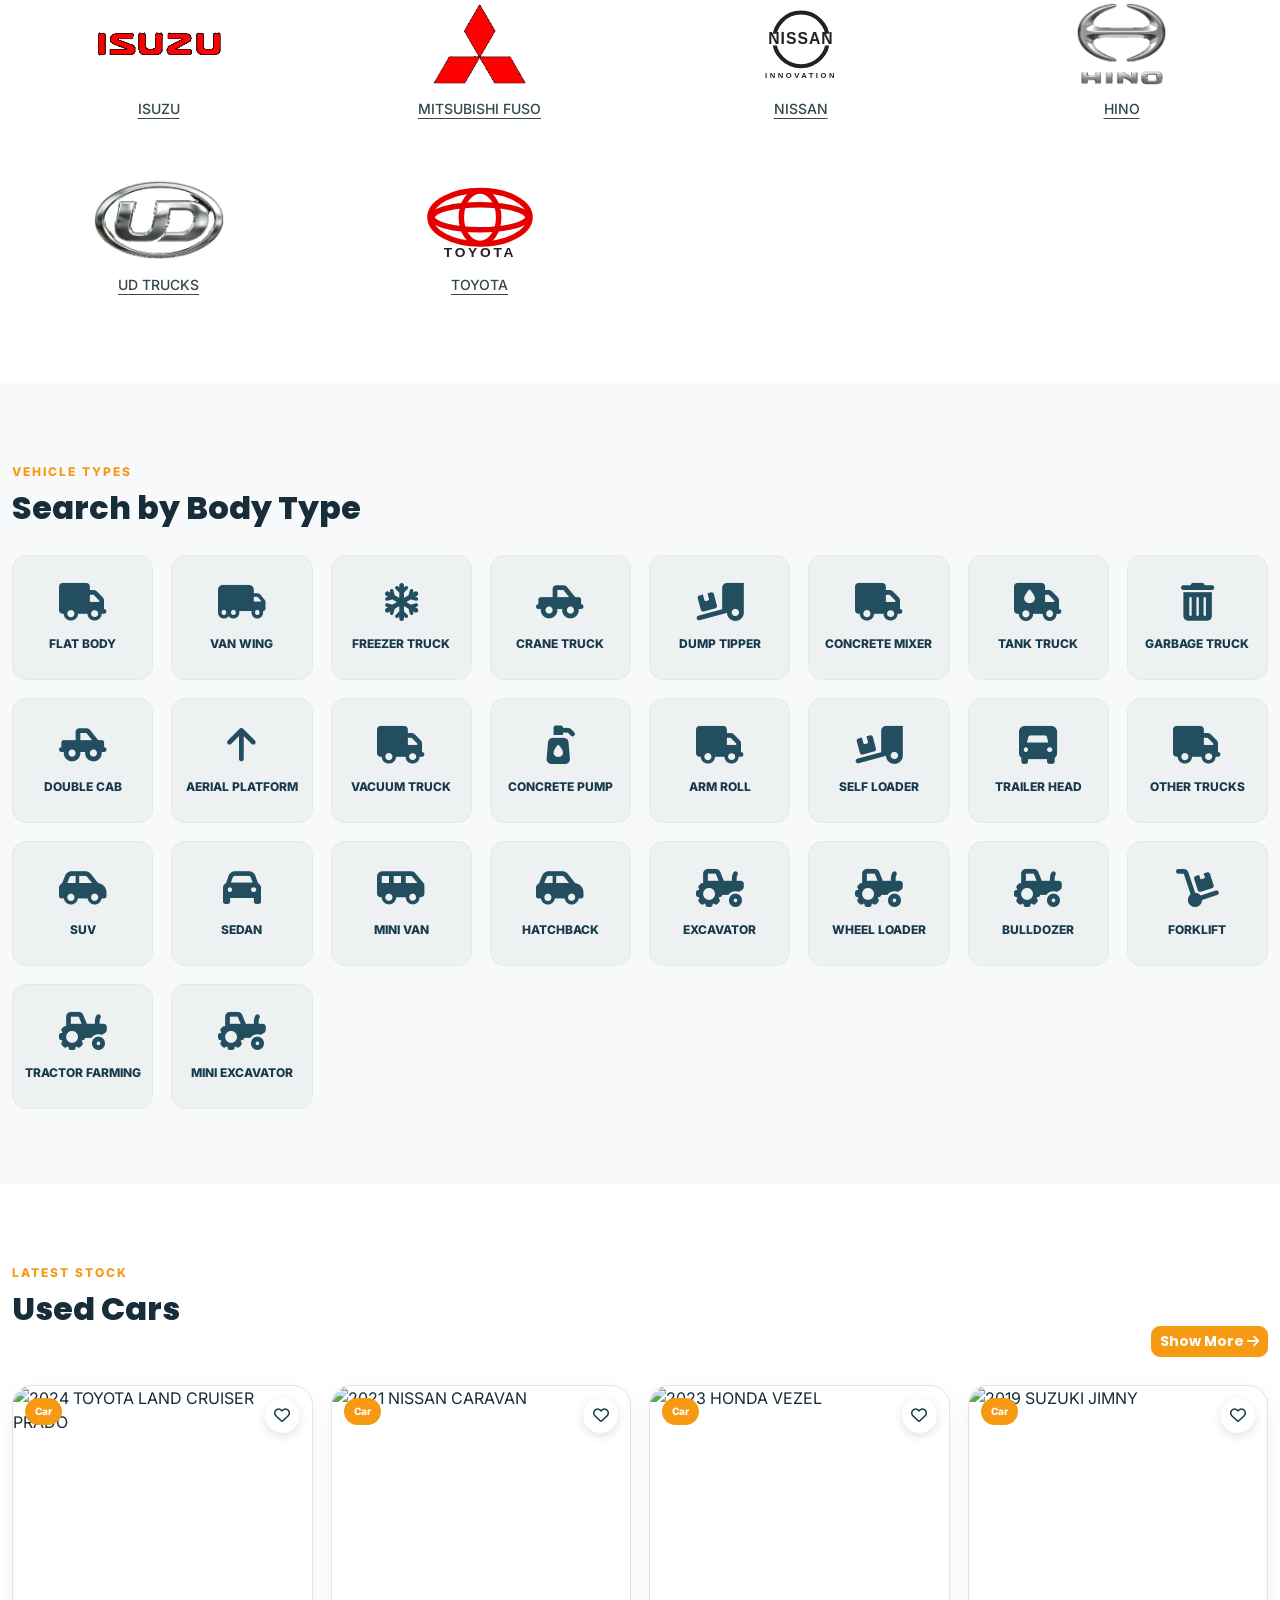
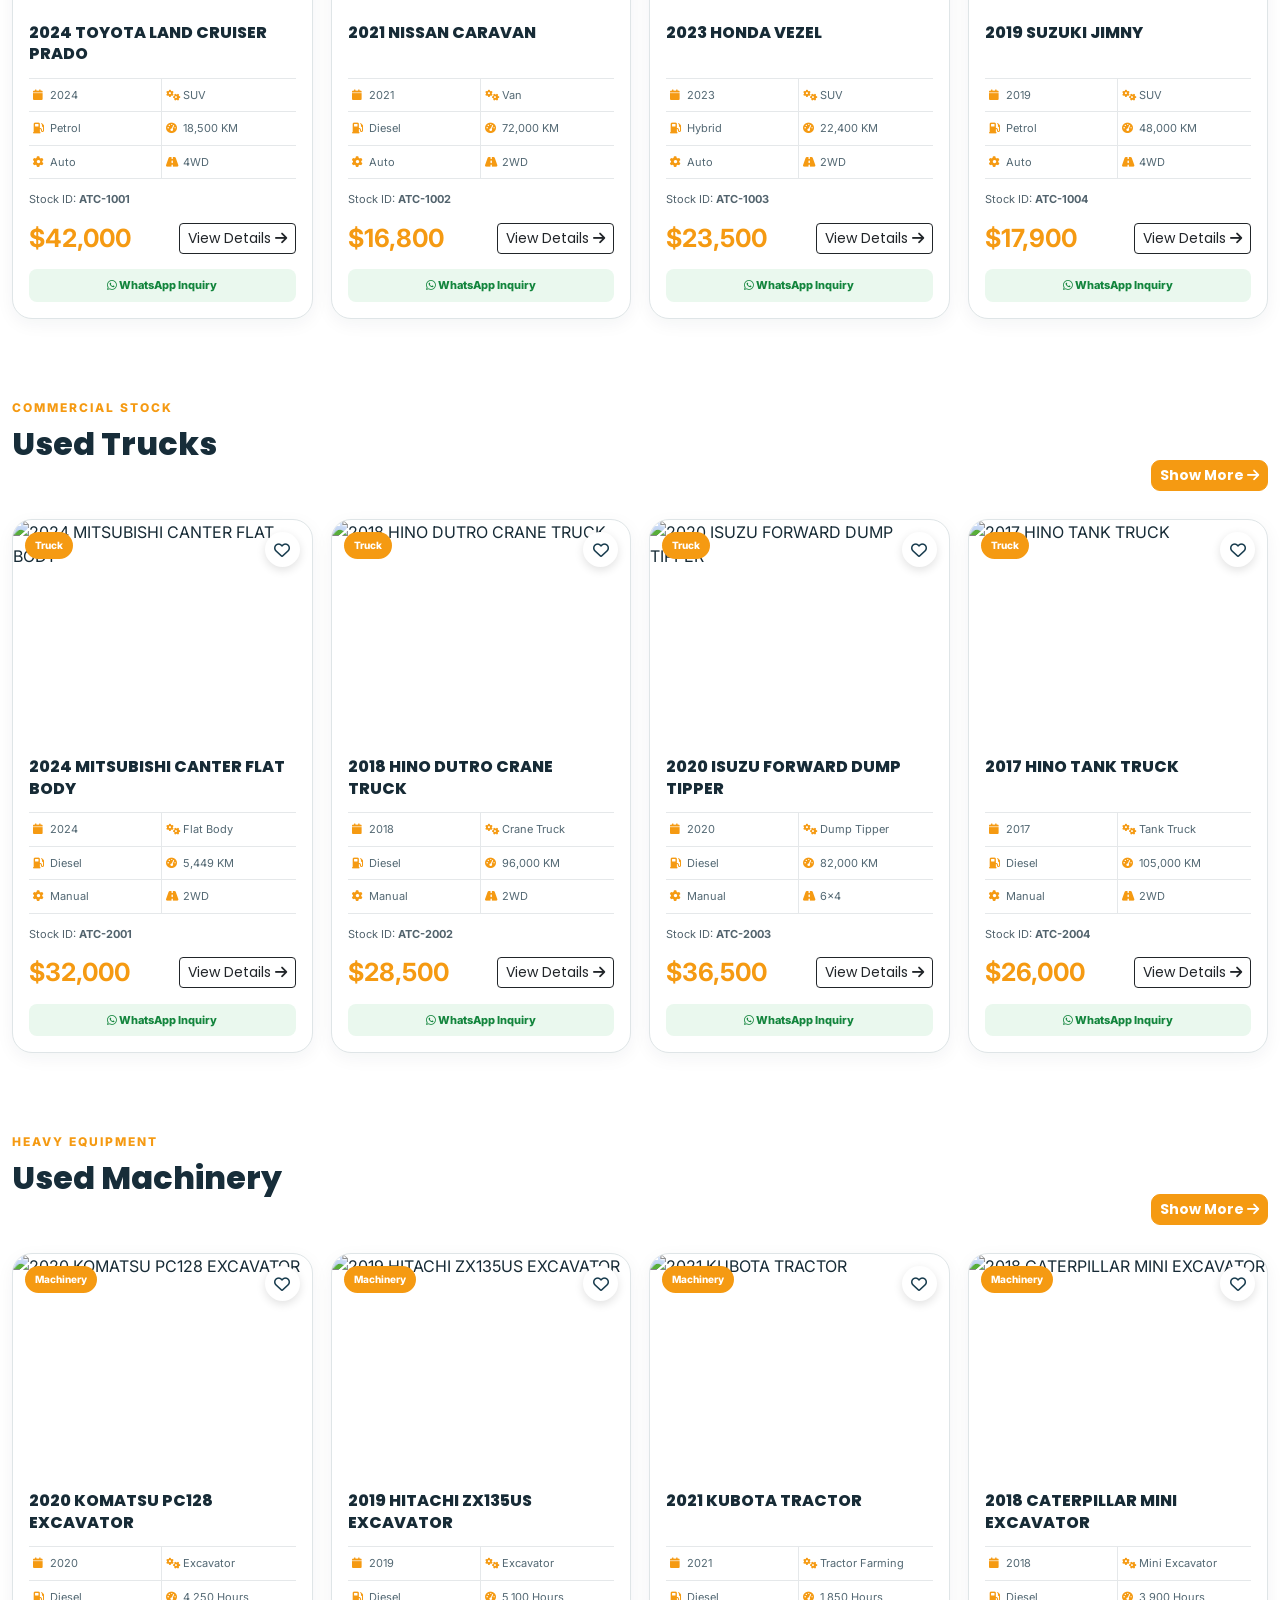
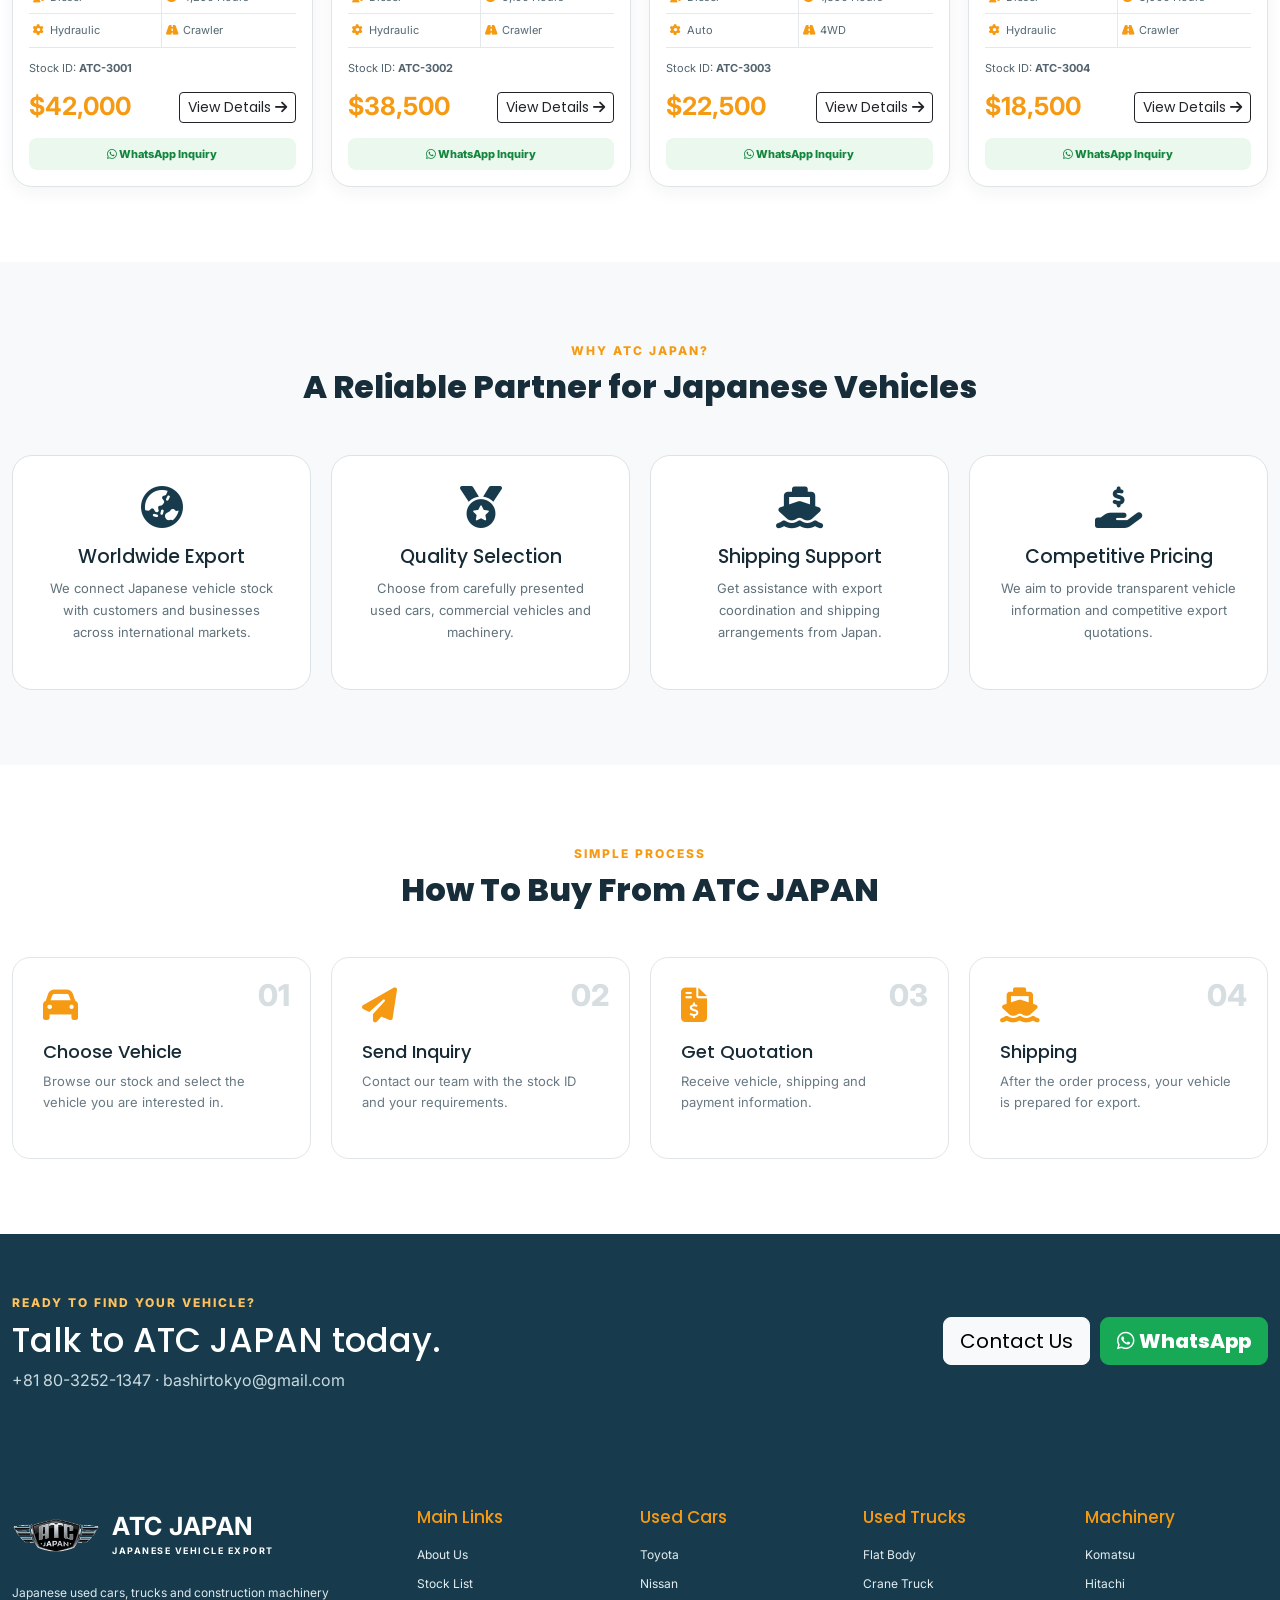
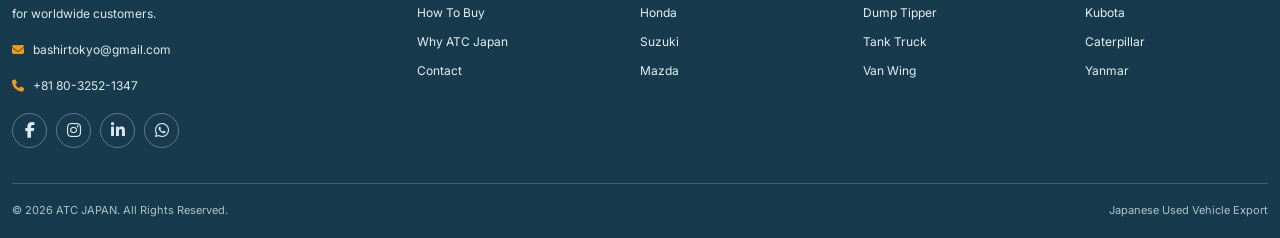
==== commit 9b7eeb04: "Fix admin password login" ====
--- a/index.html
+++ b/index.html
@@ -24,7 +24,7 @@
         <span><i class="fa-solid fa-phone"></i> +81 80-3252-1347</span>
       </div>
       <div class="utility-right">
-        <span>Ahmed Bashir</span>
+        
         <span class="japan-time"><i class="fa-solid fa-clock"></i> Japan Time <b id="japanTime">--:--:--</b></span>
       </div>
     </div>
@@ -136,13 +136,6 @@
           <span>Explore <i class="fa-solid fa-arrow-up-right-from-square"></i></span>
         </div>
       </div>
-      <div class="category-card" onclick="goCategory('Parts')">
-        <div class="category-image parts-bg"></div>
-        <div class="category-body">
-          <div><span class="category-icon"><i class="fa-solid fa-gears"></i></span><h3>Auto Parts</h3></div>
-          <span>Explore <i class="fa-solid fa-arrow-up-right-from-square"></i></span>
-        </div>
-      </div>
     </div>
   </section>
 
@@ -162,7 +155,7 @@
           <div class="col-lg-2 col-md-4">
             <label>Category</label>
             <select id="searchCategory" class="form-select">
-              <option value="">All</option><option>Truck</option><option>Car</option><option>Machinery</option><option>Parts</option>
+              <option value="">All</option><option>Truck</option><option>Car</option><option>Machinery</option>
             </select>
           </div>
           <div class="col-lg-2 col-md-4">
@@ -213,9 +206,9 @@
       <span class="section-kicker">SHOP BY CATEGORY</span>
       <h2 class="section-title">Select a Category</h2>
       <div class="category-tabs">
-        <button class="category-tab active" onclick="filterHomeCategory('Truck', this)"><i class="fa-solid fa-truck"></i> Truck</button>
-        <button class="category-tab" onclick="filterHomeCategory('Car', this)"><i class="fa-solid fa-car"></i> Car</button>
-        <button class="category-tab" onclick="filterHomeCategory('Machinery', this)"><i class="fa-solid fa-tractor"></i> Machinery</button>
+        <button class="category-tab active" aria-pressed="true" onclick="filterHomeCategory('Truck', this)"><i class="fa-solid fa-truck"></i> Truck</button>
+        <button class="category-tab" aria-pressed="false" onclick="filterHomeCategory('Car', this)"><i class="fa-solid fa-car"></i> Car</button>
+        <button class="category-tab" aria-pressed="false" onclick="filterHomeCategory('Machinery', this)"><i class="fa-solid fa-tractor"></i> Machinery</button>
       </div>
     </div>
   </section>
@@ -293,7 +286,7 @@
       <div class="text-center mb-5"><span class="section-kicker">SIMPLE PROCESS</span><h2 class="section-title">How To Buy From ATC JAPAN</h2></div>
       <div class="process-grid">
         <div class="process-step"><span>01</span><i class="fa-solid fa-car"></i><h3>Choose Vehicle</h3><p>Browse our stock and select the vehicle you are interested in.</p></div>
-        <div class="process-step"><span>02</span><i class="fa-solid fa-paper-plane"></i><h3>Send Inquiry</h3><p>Contact Ahmed Bashir with the stock ID and your requirements.</p></div>
+        <div class="process-step"><span>02</span><i class="fa-solid fa-paper-plane"></i><h3>Send Inquiry</h3><p>Contact our team with the stock ID and your requirements.</p></div>
         <div class="process-step"><span>03</span><i class="fa-solid fa-file-invoice-dollar"></i><h3>Get Quotation</h3><p>Receive vehicle, shipping and payment information.</p></div>
         <div class="process-step"><span>04</span><i class="fa-solid fa-ship"></i><h3>Shipping</h3><p>After the order process, your vehicle is prepared for export.</p></div>
       </div>
@@ -306,7 +299,7 @@
       <div>
         <span class="section-kicker light">READY TO FIND YOUR VEHICLE?</span>
         <h2>Talk to ATC JAPAN today.</h2>
-        <p>Ahmed Bashir · +81 80-3252-1347 · bashirtokyo@gmail.com</p>
+        <p>+81 80-3252-1347 · bashirtokyo@gmail.com</p>
       </div>
       <div class="cta-actions">
         <a href="contact.html" class="btn btn-light btn-lg">Contact Us</a>
@@ -325,7 +318,7 @@
             <span><strong>ATC JAPAN</strong><small>JAPANESE VEHICLE EXPORT</small></span>
           </div>
           <p>Japanese used cars, trucks and construction machinery for worldwide customers.</p>
-          <p><i class="fa-solid fa-user"></i> Ahmed Bashir</p>
+          
           <p><i class="fa-solid fa-envelope"></i> bashirtokyo@gmail.com</p>
           <p><i class="fa-solid fa-phone"></i> +81 80-3252-1347</p>
           <div class="socials">
--- a/css/style.css
+++ b/css/style.css
@@ -73,7 +73,7 @@
 .keyword-wrap{display:flex;align-items:center;gap:10px;background:#f6f7f8;border:1px solid #ccd5d9;border-radius:9px;padding:0 15px}.keyword-wrap input{border:0;background:transparent;width:100%;height:46px;outline:none}.keyword-wrap i{color:#82919a}
 .section-space{padding:75px 0}.section-title{font-size:32px;font-weight:800;margin:7px 0 28px;color:#172d39}.section-head{display:flex;justify-content:space-between;align-items:end;margin-bottom:28px}.view-all{font-weight:700;color:var(--navy);font-size:14px}.view-all i{color:var(--orange);margin-left:5px}
 .category-tabs{display:inline-flex;background:var(--navy);padding:7px;border-radius:17px;gap:6px}.category-tab{border:0;background:#607884;color:#fff;padding:11px 23px;border-radius:11px;font-weight:700}.category-tab.active{background:var(--orange)}
-.brand-grid{display:grid;grid-template-columns:repeat(8,1fr);gap:22px}.brand-card{min-height:125px;border-radius:14px;display:flex;flex-direction:column;align-items:center;justify-content:center;gap:12px;background:#fff;border:1px solid transparent;transition:.2s}.brand-card:hover{border-color:#e2e7e9;box-shadow:0 10px 25px rgba(20,44,55,.1);transform:translateY(-3px)}.brand-logo{width:60px;height:60px;border-radius:50%;display:grid;place-items:center;background:#eef2f4;border:1px solid #d7dfe3;color:var(--navy);font-weight:800;font-size:20px}.brand-name{text-align:center;font-size:12px;font-weight:700;color:#314b58}
+.brand-grid{display:grid;grid-template-columns:repeat(4,minmax(0,1fr));column-gap:28px;row-gap:46px}.brand-card{min-height:135px;display:flex;flex-direction:column;align-items:center;justify-content:flex-start;gap:10px;background:transparent;border:0;border-radius:0;transition:transform .2s;padding:5px 2px}.brand-card:hover{transform:translateY(-3px);border:0;box-shadow:none}.brand-logo{width:100%;height:82px;display:flex;align-items:center;justify-content:center;background:transparent;border:0;border-radius:0;padding:0;color:var(--navy);font-weight:800;font-size:20px}.brand-logo img{display:block;width:100%;height:100%;max-width:118px;max-height:82px;object-fit:contain}.brand-name{text-align:center;font-size:14px;font-weight:500;color:#34464e;text-decoration:underline;text-underline-offset:3px;text-transform:uppercase;line-height:1.35}
 .light-section{background:#f7f9fa}.body-grid{display:grid;grid-template-columns:repeat(8,1fr);gap:18px}.body-card{background:#eef1f2;border:1px solid #e5e9ea;border-radius:14px;min-height:125px;display:flex;flex-direction:column;justify-content:center;align-items:center;gap:14px;color:var(--navy);transition:.2s}.body-card i{font-size:38px;color:#234e60}.body-card span{font-size:12px;font-weight:800;text-transform:uppercase;text-align:center}.body-card:hover{background:var(--navy);color:#fff;transform:translateY(-4px)}.body-card:hover i{color:var(--orange)}
 .vehicle-grid{display:grid;grid-template-columns:repeat(4,1fr);gap:18px}.vehicle-card{background:#fff;border:1px solid #dfe5e7;border-radius:20px;overflow:hidden;box-shadow:0 5px 18px rgba(16,47,64,.05);transition:.25s}.vehicle-card:hover{transform:translateY(-5px);box-shadow:0 18px 35px rgba(16,47,64,.12)}.vehicle-image-wrap{height:220px;position:relative;overflow:hidden}.vehicle-image-wrap img{width:100%;height:100%;object-fit:cover;transition:.4s}.vehicle-card:hover .vehicle-image-wrap img{transform:scale(1.04)}.vehicle-badge{position:absolute;left:12px;top:12px;background:var(--orange);color:#fff;font-size:10px;font-weight:800;padding:6px 10px;border-radius:20px}.heart-btn{position:absolute;right:12px;top:12px;width:35px;height:35px;border:0;border-radius:50%;background:#fff;color:var(--navy);box-shadow:0 3px 10px rgba(0,0,0,.12)}.vehicle-card-body{padding:16px}.vehicle-card h3{font-size:16px;line-height:1.35;min-height:44px;margin-bottom:12px;font-weight:800}.spec-grid{display:grid;grid-template-columns:1fr 1fr;border-top:1px solid #e5e8ea}.spec-grid span{padding:8px 4px;border-bottom:1px solid #e5e8ea;font-size:11px;color:#536873}.spec-grid span:nth-child(odd){border-right:1px solid #e5e8ea}.spec-grid i{color:var(--orange);width:17px}.stock-id{font-size:11px;margin:12px 0;color:#52636d}.vehicle-bottom{display:flex;justify-content:space-between;align-items:center;gap:8px}.vehicle-bottom strong{font-size:25px;color:var(--orange)}.card-whatsapp{display:block;text-align:center;margin-top:12px;background:#eaf8ee;color:#13853d;border-radius:8px;padding:8px;font-size:11px;font-weight:800}.empty-state{grid-column:1/-1;padding:50px;text-align:center;background:#f5f7f8;border-radius:15px;color:#687983}
 .why-grid{display:grid;grid-template-columns:repeat(4,1fr);gap:20px}.why-card{background:#fff;border:1px solid #dce3e6;border-radius:20px;padding:30px;text-align:center;min-height:220px}.why-card i{font-size:42px;color:var(--navy);margin-bottom:18px}.why-card h3{font-size:19px}.why-card p{font-size:13px;line-height:1.7;color:#61727b}
@@ -88,14 +88,14 @@
 .admin-page{background:#f4f6f7}.admin-login{min-height:100vh;display:grid;place-items:center;background:linear-gradient(135deg,#102f40,#173b4d)}.admin-login-card{background:#fff;width:min(420px,92vw);padding:35px;border-radius:22px;box-shadow:0 25px 70px rgba(0,0,0,.25);text-align:center}.admin-logo{display:flex;align-items:center;justify-content:center;gap:12px;color:var(--navy)}.admin-logo h1{font-size:27px;margin:0}.demo-note{display:block;margin-top:15px;color:#84939a}.admin-app{min-height:100vh;display:flex}.admin-sidebar{width:250px;background:var(--navy);color:#fff;padding:25px 15px;position:fixed;left:0;top:0;bottom:0}.admin-brand{display:flex;align-items:center;gap:10px;padding:0 10px 30px}.admin-brand strong,.admin-brand small{display:block}.admin-brand small{font-size:9px;letter-spacing:1px;color:#b9cbd1}.admin-sidebar>a,.admin-logout{width:100%;display:block;border:0;background:transparent;color:#dbe7eb;padding:13px 15px;text-align:left;border-radius:9px;margin-bottom:5px}.admin-sidebar>a:hover,.admin-sidebar>a.active{background:#295368;color:#fff}.admin-sidebar i{width:25px;color:var(--orange)}.admin-logout{margin-top:30px}.admin-main{margin-left:250px;padding:35px;flex:1}.admin-top{display:flex;justify-content:space-between;align-items:end;margin-bottom:25px}.admin-top h1{margin:3px 0;font-size:32px}.admin-section{margin-bottom:25px}.admin-stats{display:grid;grid-template-columns:repeat(4,1fr);gap:18px}.admin-stats>div{background:#fff;border-radius:15px;padding:22px;box-shadow:0 5px 20px rgba(20,44,55,.05)}.admin-stats i{font-size:25px;color:var(--orange);display:block;margin-bottom:15px}.admin-stats span{display:block;font-size:12px;color:#77878f}.admin-stats strong{font-size:30px}.admin-card{background:#fff;border-radius:18px;padding:25px;box-shadow:0 5px 20px rgba(20,44,55,.05)}.admin-card-head{display:flex;justify-content:space-between;align-items:center;gap:15px;margin-bottom:20px}.admin-card-head h2{font-size:22px;margin:0}.admin-search{max-width:280px}.admin-vehicle{display:flex;align-items:center;gap:10px;min-width:280px}.admin-vehicle img{width:60px;height:45px;object-fit:cover;border-radius:7px}.admin-vehicle strong,.admin-vehicle small{display:block}.admin-vehicle strong{font-size:12px}.admin-vehicle small{font-size:10px;color:#7c8b91}.table-pill{background:#edf3f5;border-radius:20px;padding:6px 10px;font-size:11px;font-weight:700}
 
 @media(max-width:1100px){
-  .brand-grid{grid-template-columns:repeat(6,1fr)}.body-grid{grid-template-columns:repeat(6,1fr)}.vehicle-grid{grid-template-columns:repeat(3,1fr)}
+  .brand-grid{grid-template-columns:repeat(4,minmax(0,1fr));gap:26px 16px}.body-grid{grid-template-columns:repeat(6,1fr)}.vehicle-grid{grid-template-columns:repeat(3,1fr)}
   .footer-grid{grid-template-columns:2fr 1fr 1fr}.footer-grid>div:nth-child(n+4){display:none}
 }
 @media(max-width:991px){
-  .utility-right{display:none}.utility-inner{justify-content:center}.nav-link{padding:10px 0!important}.nav-cta{margin:8px 0 15px}.hero-slide{min-height:510px}.hero-content{padding:80px 20px 170px}.hero-content h1{font-size:48px}.category-overlap{position:relative;bottom:auto;left:auto;transform:none;margin-top:-110px;padding:0 12px;grid-template-columns:repeat(2,1fr)}.search-section{padding-top:50px}.brand-grid{grid-template-columns:repeat(4,1fr)}.body-grid{grid-template-columns:repeat(4,1fr)}.vehicle-grid{grid-template-columns:repeat(2,1fr)}.why-grid,.process-grid{grid-template-columns:repeat(2,1fr)}.about-grid,.contact-grid{grid-template-columns:1fr}.admin-sidebar{width:210px}.admin-main{margin-left:210px}.admin-stats{grid-template-columns:repeat(2,1fr)}
+  .utility-right{display:none}.utility-inner{justify-content:center}.nav-link{padding:10px 0!important}.nav-cta{margin:8px 0 15px}.hero-slide{min-height:510px}.hero-content{padding:80px 20px 170px}.hero-content h1{font-size:48px}.category-overlap{position:relative;bottom:auto;left:auto;transform:none;margin-top:-110px;padding:0 12px;grid-template-columns:repeat(2,1fr)}.search-section{padding-top:50px}.brand-grid{grid-template-columns:repeat(4,minmax(0,1fr));gap:24px 12px}.body-grid{grid-template-columns:repeat(4,1fr)}.vehicle-grid{grid-template-columns:repeat(2,1fr)}.why-grid,.process-grid{grid-template-columns:repeat(2,1fr)}.about-grid,.contact-grid{grid-template-columns:1fr}.admin-sidebar{width:210px}.admin-main{margin-left:210px}.admin-stats{grid-template-columns:repeat(2,1fr)}
 }
 @media(max-width:600px){
-  .utility-left{flex-direction:column;gap:3px;align-items:center;padding:6px}.utility-bar{font-size:11px}.brand-wrap strong{font-size:21px}.brand-mark{width:43px;height:43px;font-size:18px}.hero-slide{min-height:490px}.hero-content{padding-top:65px}.hero-content h1{font-size:38px}.hero-content p{font-size:14px}.hero-buttons{flex-direction:column;align-items:flex-start}.category-overlap{grid-template-columns:1fr 1fr;gap:10px}.category-image{height:95px}.category-body h3{font-size:15px}.category-body>span{display:none}.search-panel{padding:20px}.search-heading{align-items:start}.section-space{padding:55px 0}.section-title{font-size:27px}.section-head{align-items:center}.brand-grid{grid-template-columns:repeat(3,1fr);gap:8px}.brand-card{min-height:100px}.brand-logo{width:48px;height:48px;font-size:16px}.brand-name{font-size:10px}.body-grid{grid-template-columns:repeat(3,1fr);gap:8px}.body-card{min-height:105px}.body-card i{font-size:28px}.body-card span{font-size:9px}.vehicle-grid{grid-template-columns:1fr}.vehicle-image-wrap{height:240px}.why-grid,.process-grid{grid-template-columns:1fr}.cta-inner{flex-direction:column;align-items:flex-start}.cta-inner h2{font-size:27px}.cta-actions{flex-wrap:wrap}.footer-grid{grid-template-columns:1fr 1fr}.footer-grid>div:first-child{grid-column:1/-1}.footer-grid>div:nth-child(n+4){display:none}.floating-whatsapp{right:10px;bottom:10px}.inner-hero h1{font-size:36px}.inner-hero{padding:65px 0}.check-grid{grid-template-columns:1fr 1fr}.admin-sidebar{position:static;width:100%;height:auto}.admin-app{display:block}.admin-main{margin-left:0;padding:18px}.admin-sidebar>a{display:inline-block;width:auto;margin-right:4px}.admin-brand{padding-bottom:15px}.admin-stats{grid-template-columns:1fr 1fr}.admin-card-head{align-items:start;flex-direction:column}.admin-search{max-width:none;width:100%}
+  .utility-left{flex-direction:column;gap:3px;align-items:center;padding:6px}.utility-bar{font-size:11px}.brand-wrap strong{font-size:21px}.brand-mark{width:43px;height:43px;font-size:18px}.hero-slide{min-height:490px}.hero-content{padding-top:65px}.hero-content h1{font-size:38px}.hero-content p{font-size:14px}.hero-buttons{flex-direction:column;align-items:flex-start}.category-overlap{grid-template-columns:1fr 1fr;gap:10px}.category-image{height:95px}.category-body h3{font-size:15px}.category-body>span{display:none}.search-panel{padding:20px}.search-heading{align-items:start}.section-space{padding:55px 0}.section-title{font-size:27px}.section-head{align-items:center}.brand-grid{grid-template-columns:repeat(4,minmax(0,1fr));gap:24px 8px}.brand-card{min-height:105px;gap:7px}.brand-logo{height:60px;padding:0}.brand-logo img{max-width:76px;max-height:60px}.brand-name{font-size:10px}.body-grid{grid-template-columns:repeat(3,1fr);gap:8px}.body-card{min-height:105px}.body-card i{font-size:28px}.body-card span{font-size:9px}.vehicle-grid{grid-template-columns:1fr}.vehicle-image-wrap{height:240px}.why-grid,.process-grid{grid-template-columns:1fr}.cta-inner{flex-direction:column;align-items:flex-start}.cta-inner h2{font-size:27px}.cta-actions{flex-wrap:wrap}.footer-grid{grid-template-columns:1fr 1fr}.footer-grid>div:first-child{grid-column:1/-1}.footer-grid>div:nth-child(n+4){display:none}.floating-whatsapp{right:10px;bottom:10px}.inner-hero h1{font-size:36px}.inner-hero{padding:65px 0}.check-grid{grid-template-columns:1fr 1fr}.admin-sidebar{position:static;width:100%;height:auto}.admin-app{display:block}.admin-main{margin-left:0;padding:18px}.admin-sidebar>a{display:inline-block;width:auto;margin-right:4px}.admin-brand{padding-bottom:15px}.admin-stats{grid-template-columns:1fr 1fr}.admin-card-head{align-items:start;flex-direction:column}.admin-search{max-width:none;width:100%}
 }
 
 
@@ -116,7 +116,36 @@
 
 /* Uploaded manufacturer logos and ATC JAPAN company logo */
 .brand-logo{overflow:hidden;padding:6px;background:#eef2f4}
-.brand-logo img{width:92%;height:92%;object-fit:contain;display:block}
-.atc-logo-mark{width:70px;height:50px;border:0;border-radius:0;background:transparent;box-shadow:none;padding:0;display:flex;align-items:center;justify-content:center;flex:0 0 auto}
+.brand-logo img{width:96%;height:96%;object-fit:contain;display:block}
+.atc-logo-mark{width:88px;height:56px;border:0;border-radius:0;background:transparent;box-shadow:none;padding:0;display:flex;align-items:center;justify-content:center;flex:0 0 auto}
 .atc-logo-mark img{width:100%;height:100%;object-fit:contain;display:block}
-@media(max-width:600px){.atc-logo-mark{width:60px;height:44px}.brand-wrap{gap:8px}.brand-wrap small{font-size:8px}}
+@media(max-width:600px){.atc-logo-mark{width:72px;height:48px}.brand-wrap{gap:8px}.brand-wrap small{font-size:8px}}
+
+
+/* Search by Make — clean Fareena-inspired logo grid */
+.brand-grid{display:grid;grid-template-columns:repeat(4,minmax(0,1fr));column-gap:28px;row-gap:38px;max-width:100%}
+.brand-card{min-height:138px;display:flex;flex-direction:column;align-items:center;justify-content:flex-start;gap:10px;padding:4px 6px;background:transparent;border:0;border-radius:0;box-shadow:none}
+.brand-card:hover{transform:translateY(-3px);background:transparent;border:0;box-shadow:none}
+.brand-logo{width:100%;height:92px;display:flex;align-items:center;justify-content:center;background:transparent;border:0;border-radius:0;padding:0}
+.brand-logo img{display:block;width:auto;height:auto;max-width:132px;max-height:84px;object-fit:contain}
+.brand-name{text-align:center;font-size:14px;font-weight:500;color:#34464e;text-decoration:underline;text-underline-offset:4px;text-transform:uppercase;line-height:1.35}
+.category-tabs{display:inline-flex;background:var(--navy);padding:7px;border-radius:17px;gap:6px;flex-wrap:wrap}
+.category-tab{cursor:pointer;transition:background .2s,transform .2s}
+.category-tab:focus-visible{outline:3px solid var(--orange);outline-offset:3px}
+@media(max-width:575px){
+ .brand-grid{grid-template-columns:repeat(3,minmax(0,1fr));column-gap:10px;row-gap:24px}
+ .brand-card{min-height:118px;gap:8px;padding:2px}
+ .brand-logo{height:76px}
+ .brand-logo img{max-width:92px;max-height:68px}
+ .brand-name{font-size:12px}
+ .category-tabs{width:100%;justify-content:center}
+ .category-tab{padding:10px 15px}
+}
+
+/* Category-driven Search by Make grid */
+.brand-grid{grid-template-columns:repeat(4,minmax(0,1fr));column-gap:28px;row-gap:38px}
+.brand-card{min-height:138px}
+@media(max-width:575px){
+  .brand-grid{grid-template-columns:repeat(3,minmax(0,1fr));column-gap:10px;row-gap:24px}
+  .brand-card{min-height:118px}
+}
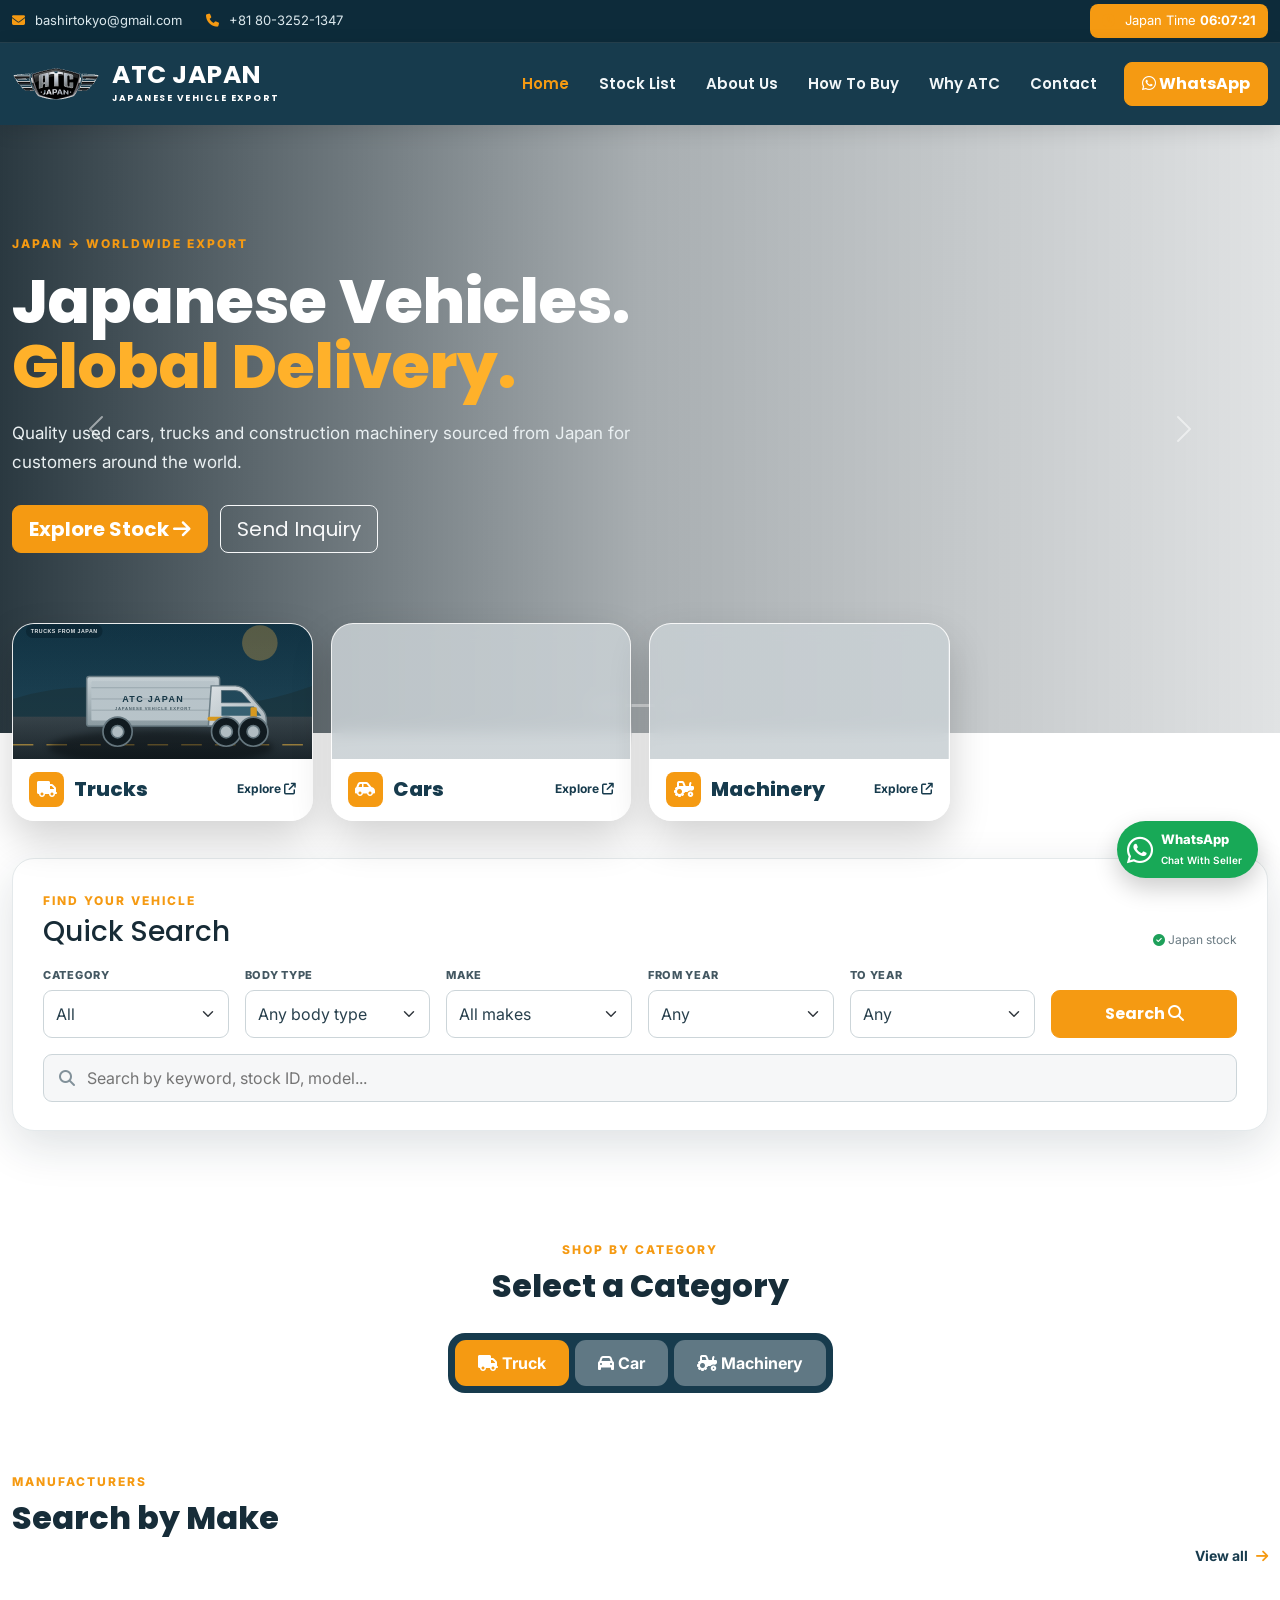
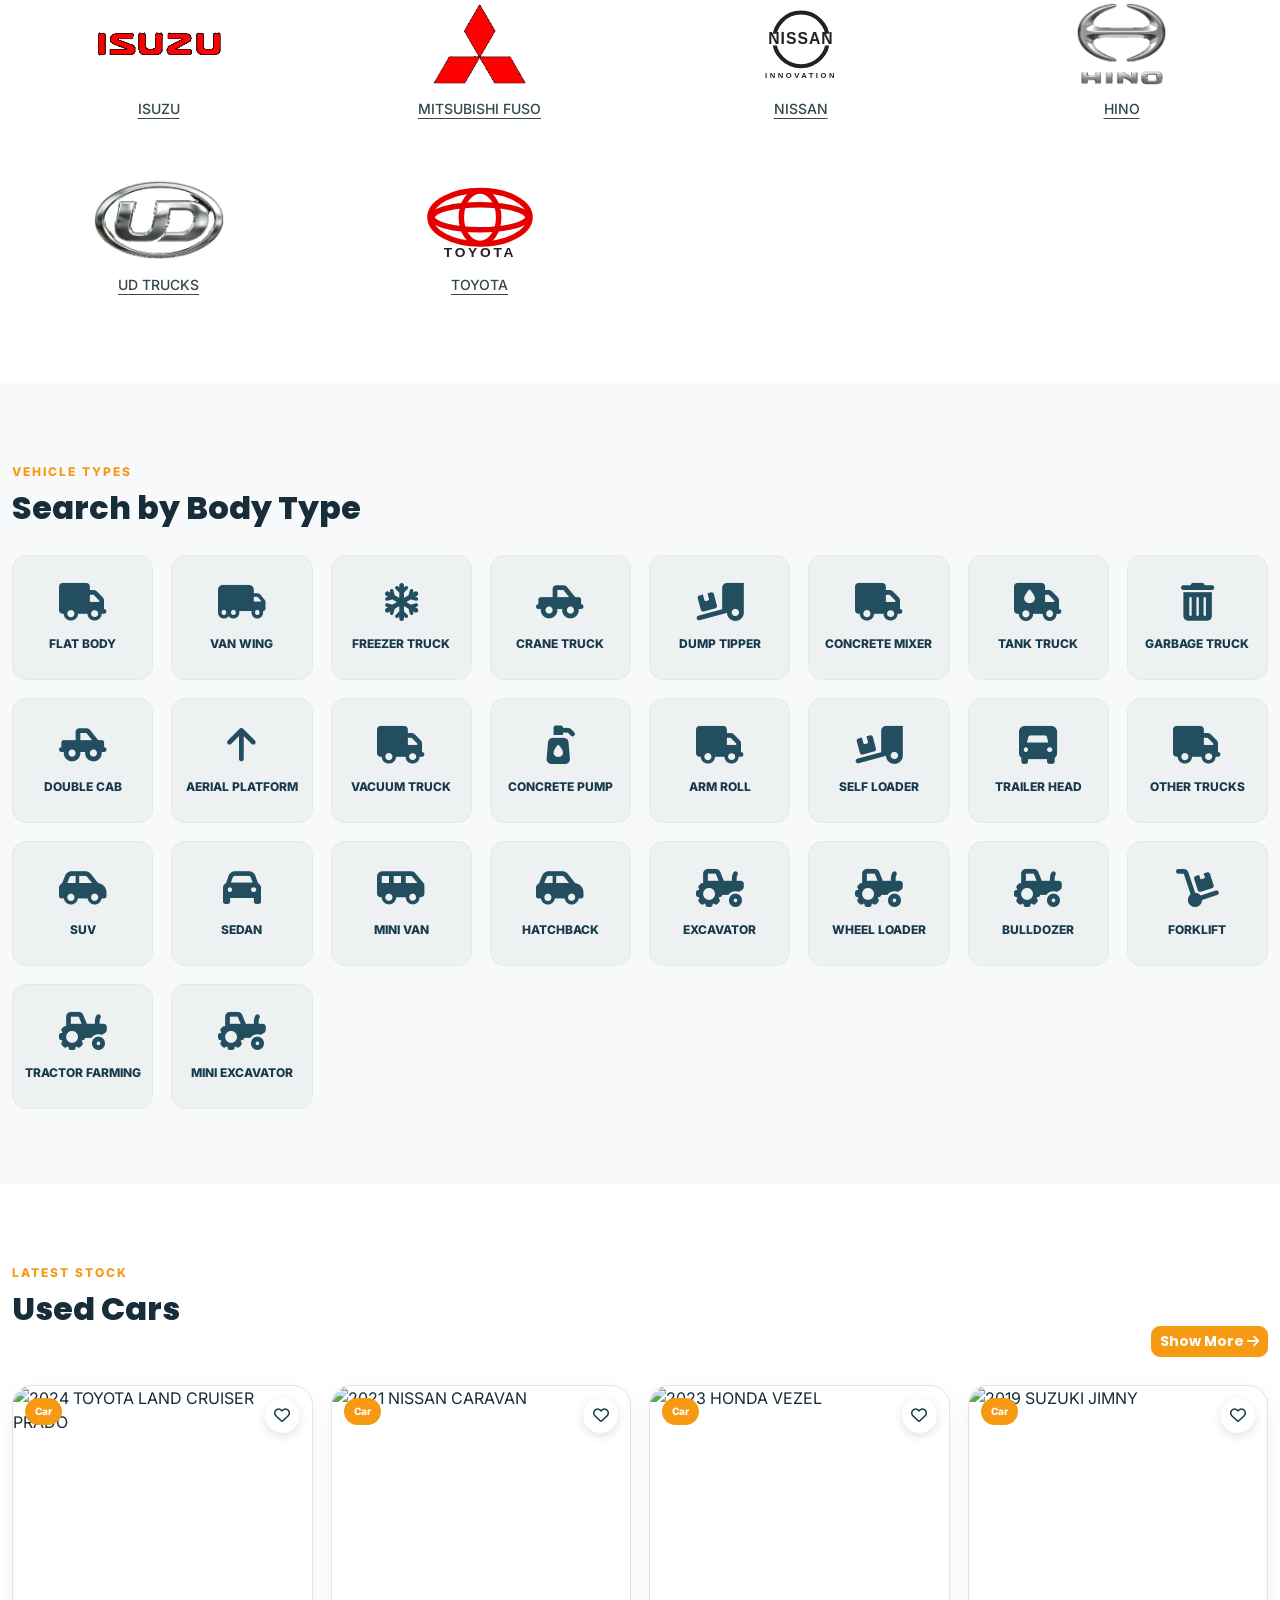
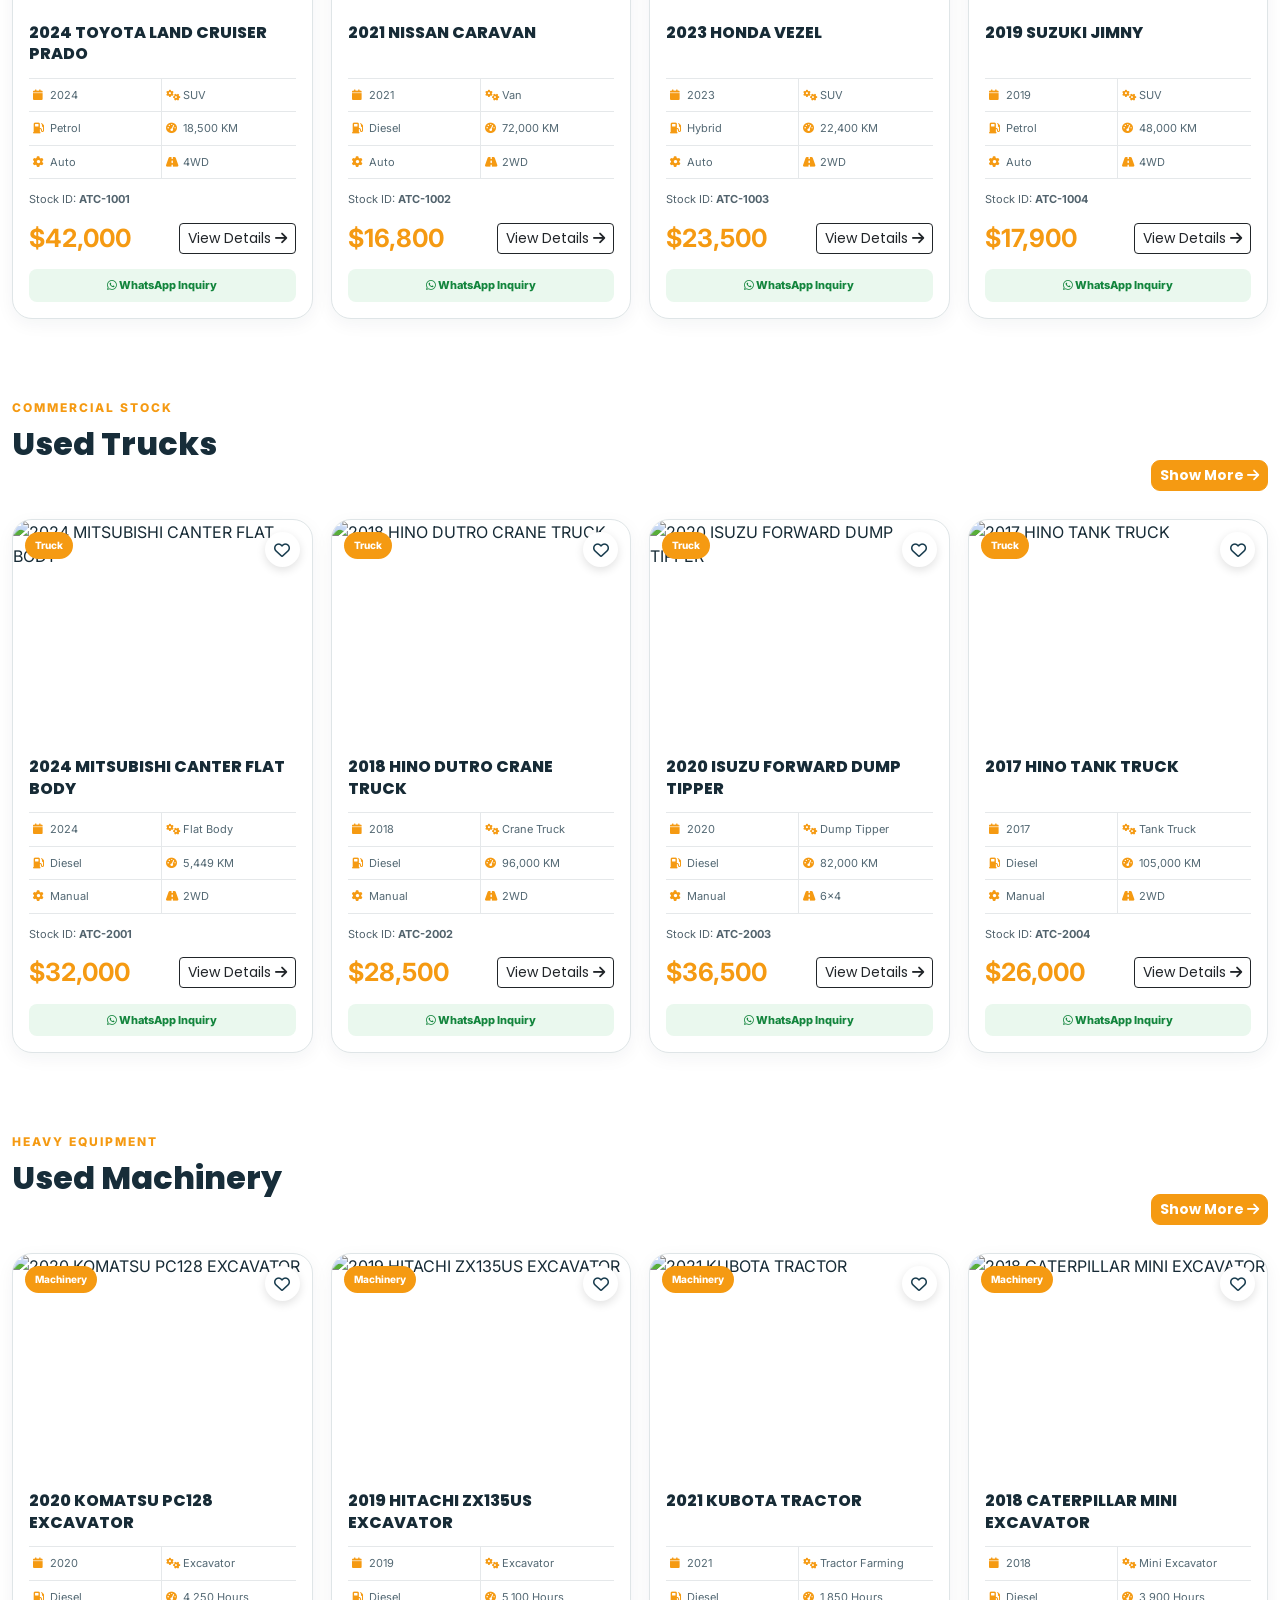
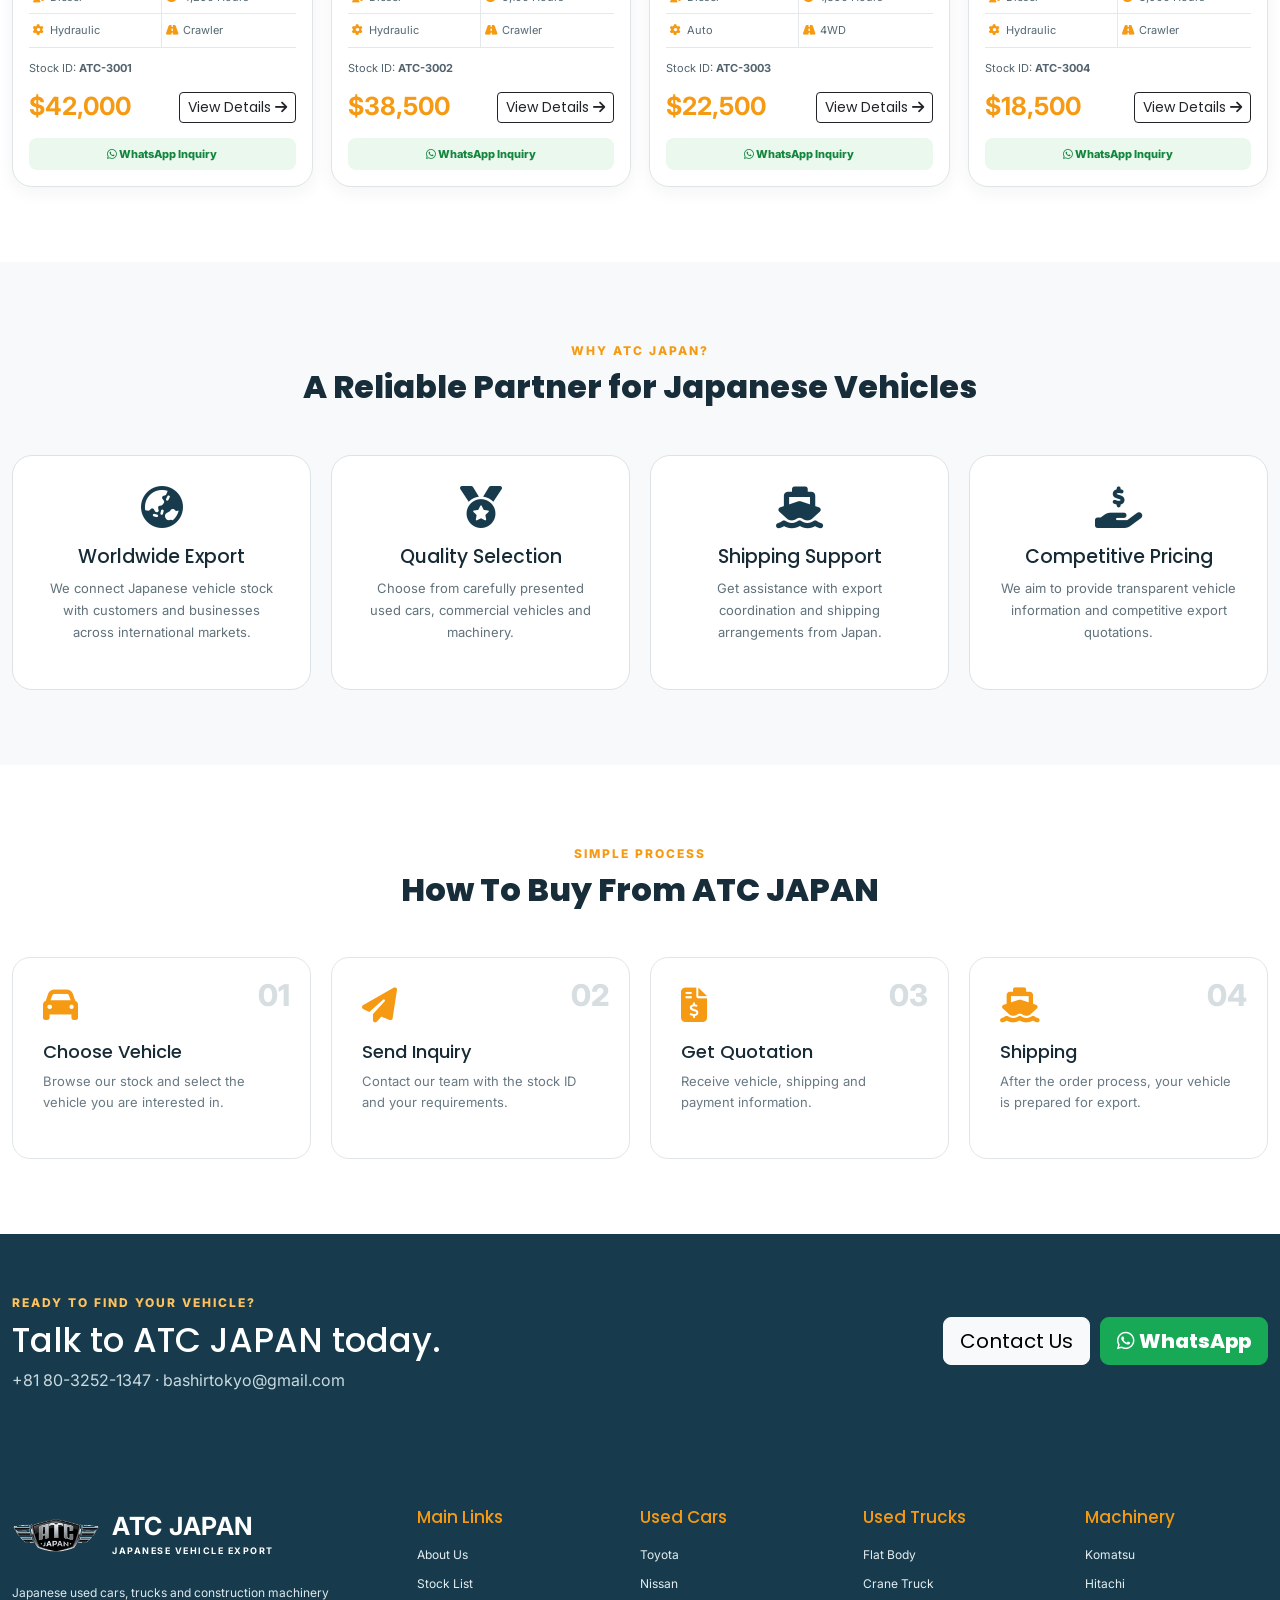
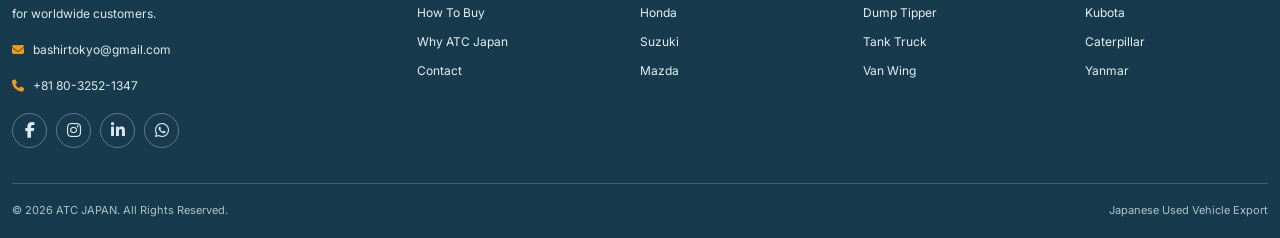
==== commit 79a49785: "Fix Netlify secrets scanning and deployment" ====
--- a/index.html
+++ b/index.html
@@ -35,7 +35,7 @@
     <div class="container-xl">
       <nav class="navbar navbar-expand-lg navbar-dark p-0">
         <a class="navbar-brand brand-wrap" href="index.html">
-          <span class="brand-mark atc-logo-mark"><img src="assets/logos/atc-japan.png" alt="ATC JAPAN logo"></span>
+          <span class="brand-mark atc-logo-mark"><img src="assets/logos/brand-logo.png" alt="ATC JAPAN logo"></span>
           <span>
             <strong>ATC JAPAN</strong>
             <small>JAPANESE VEHICLE EXPORT</small>
@@ -314,7 +314,7 @@
       <div class="footer-grid">
         <div class="footer-company">
           <div class="brand-wrap footer-brand">
-            <span class="brand-mark atc-logo-mark"><img src="assets/logos/atc-japan.png" alt="ATC JAPAN logo"></span>
+            <span class="brand-mark atc-logo-mark"><img src="assets/logos/brand-logo.png" alt="ATC JAPAN logo"></span>
             <span><strong>ATC JAPAN</strong><small>JAPANESE VEHICLE EXPORT</small></span>
           </div>
           <p>Japanese used cars, trucks and construction machinery for worldwide customers.</p>
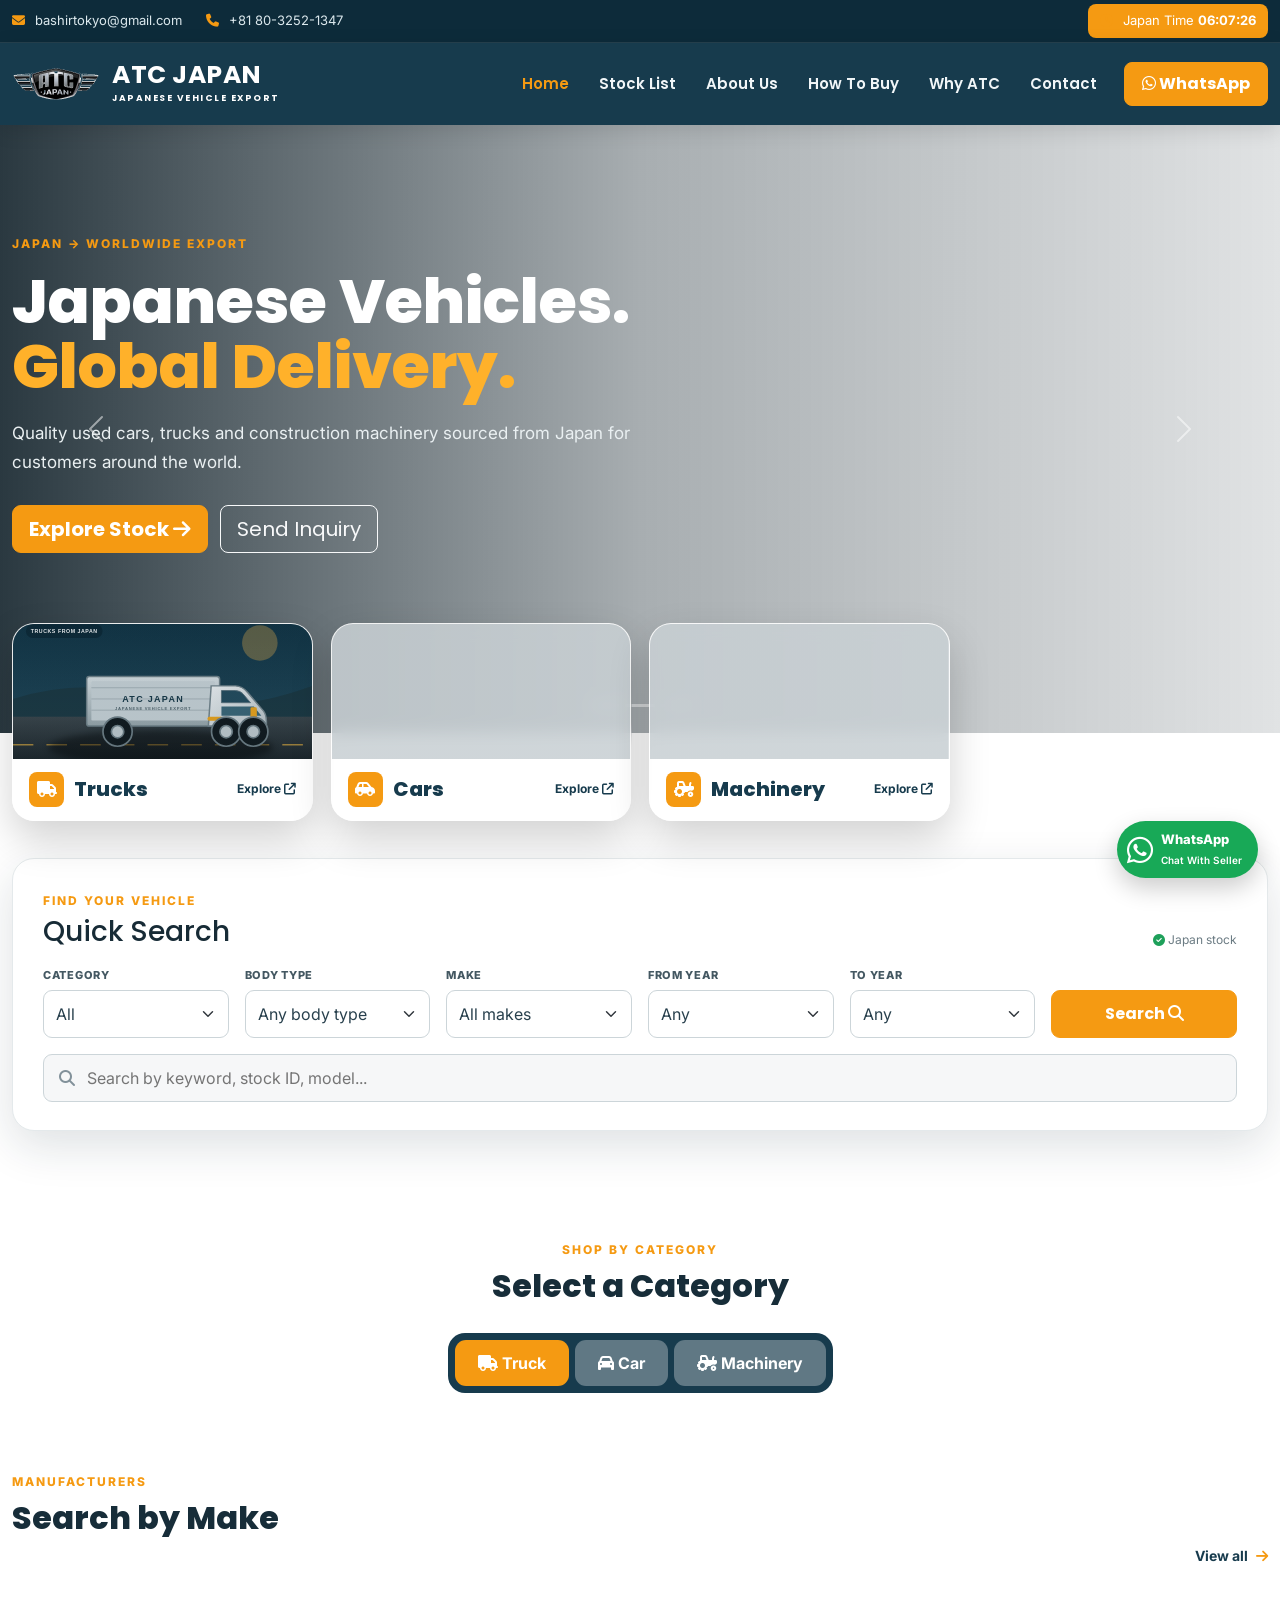
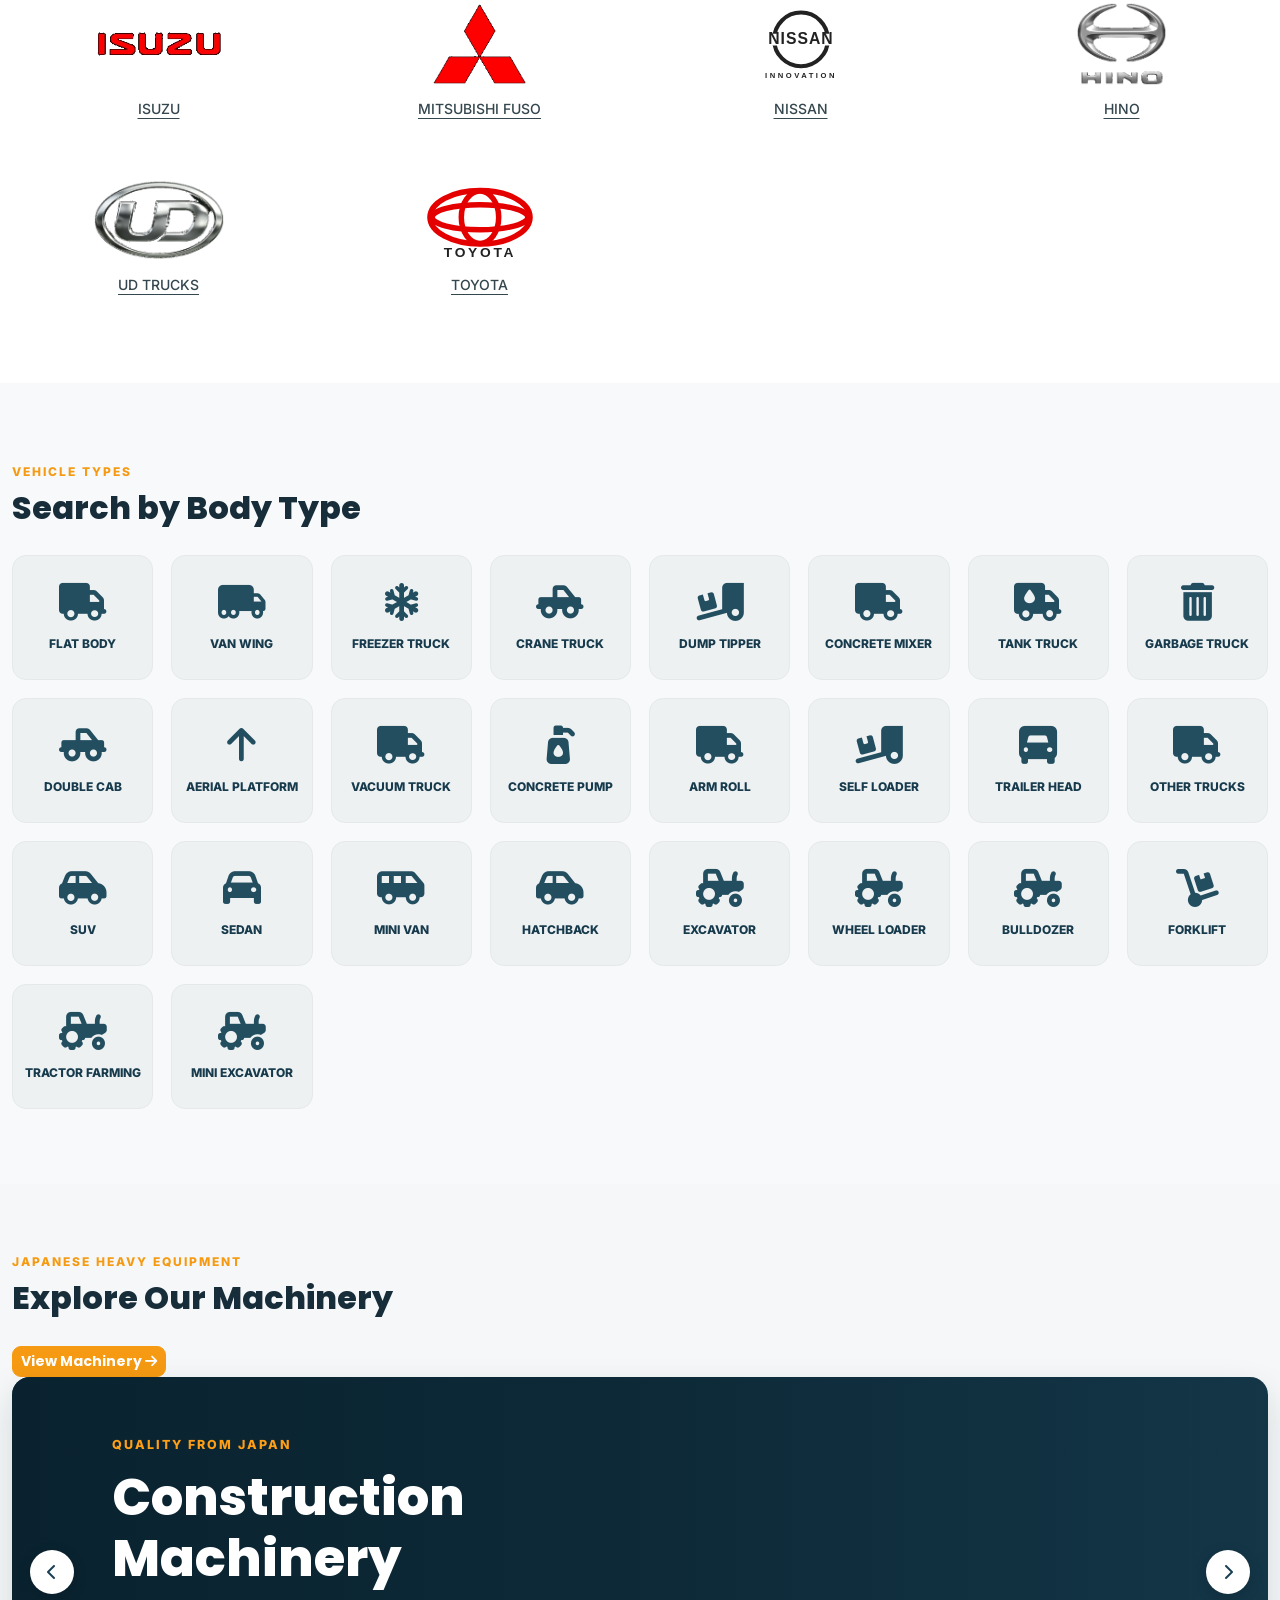
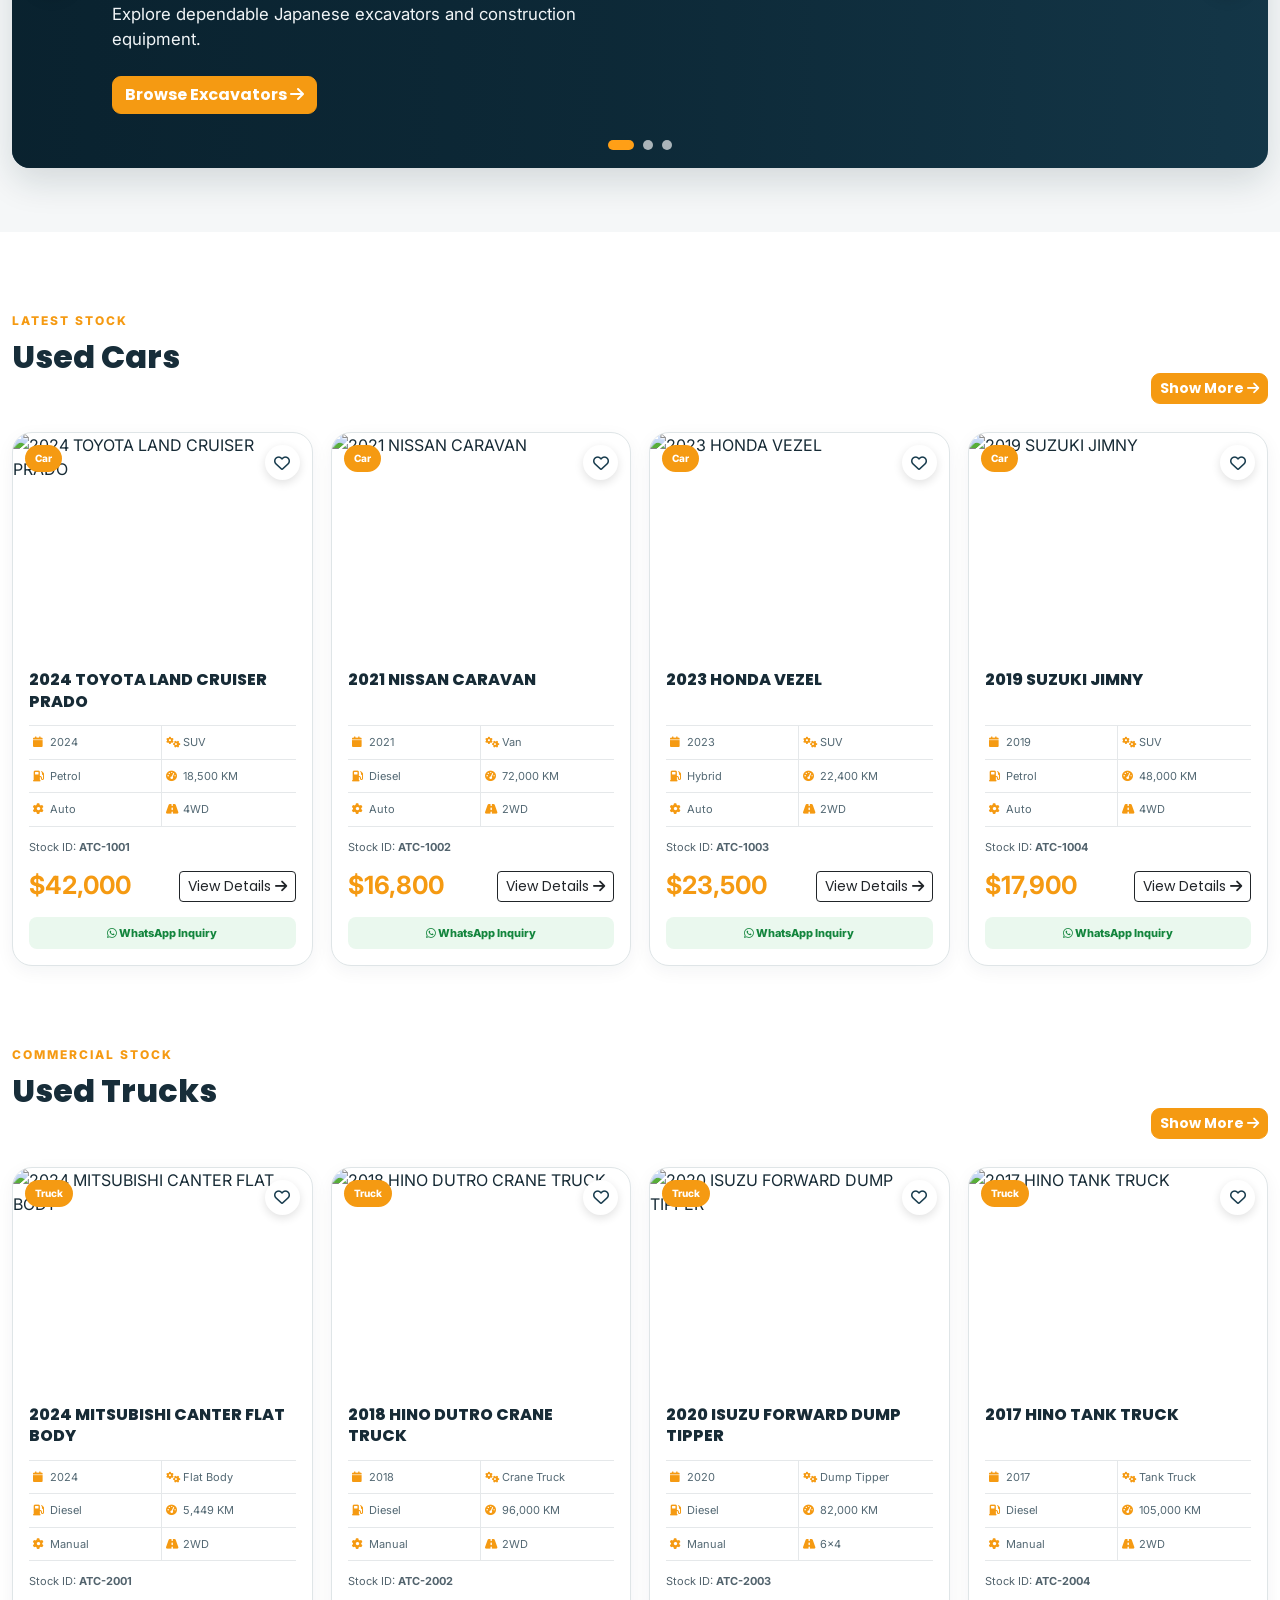
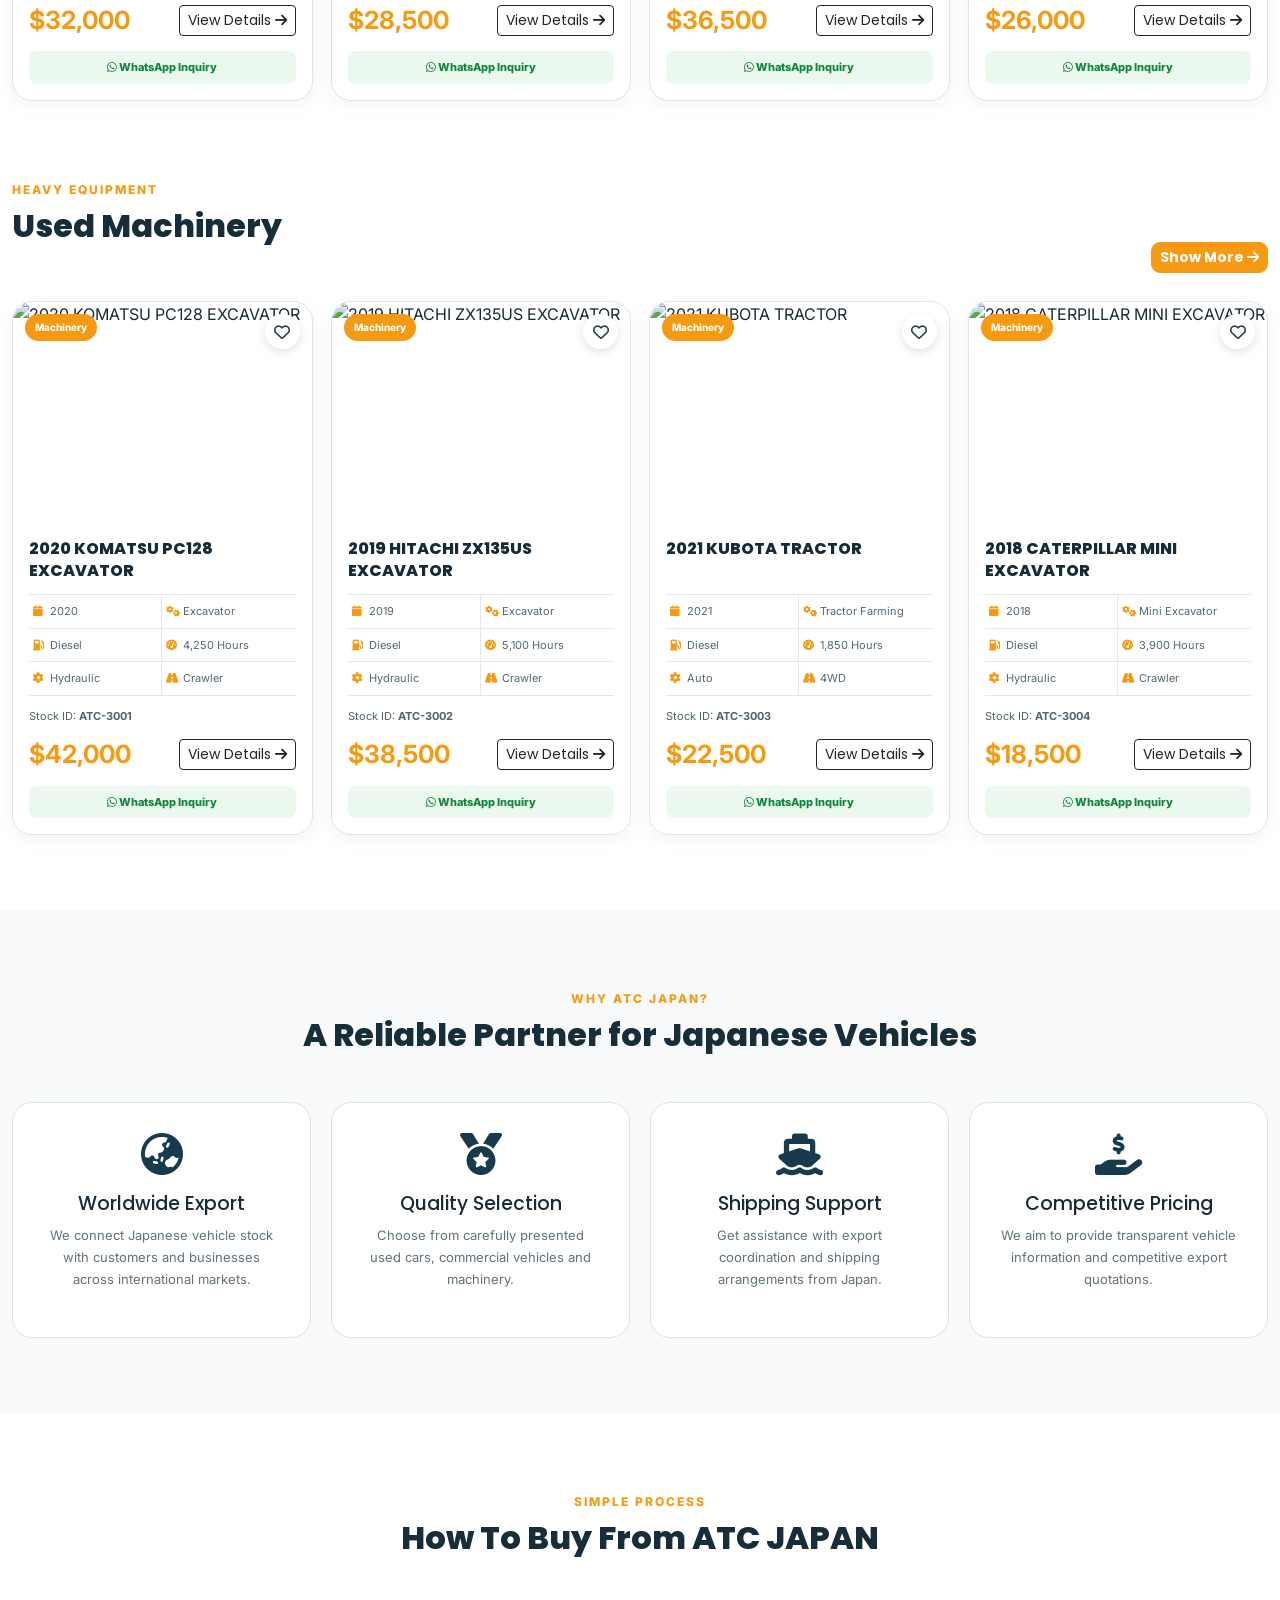
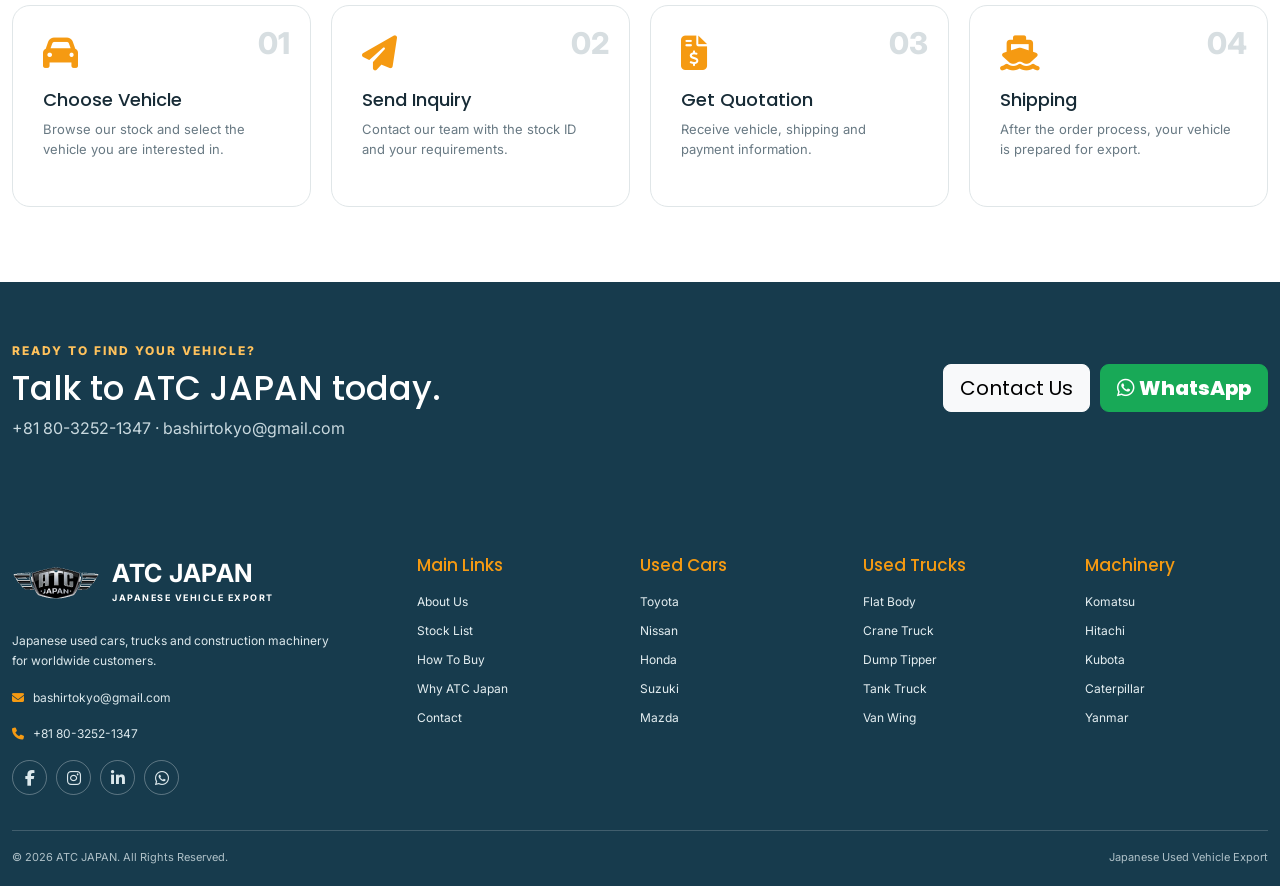
==== commit 2aac4f8a: "Add machinery carousel and update brand assets" ====
--- a/index.html
+++ b/index.html
@@ -35,7 +35,7 @@
     <div class="container-xl">
       <nav class="navbar navbar-expand-lg navbar-dark p-0">
         <a class="navbar-brand brand-wrap" href="index.html">
-          <span class="brand-mark atc-logo-mark"><img src="assets/logos/brand-logo.png" alt="ATC JAPAN logo"></span>
+          <span class="brand-mark atc-logo-mark"><img src="assets/logos/atc-japan.png" alt="ATC JAPAN logo"></span>
           <span>
             <strong>ATC JAPAN</strong>
             <small>JAPANESE VEHICLE EXPORT</small>
@@ -233,6 +233,34 @@
     </div>
   </section>
 
+  <!-- MACHINERY BANNER CAROUSEL -->
+  <section class="machinery-showcase section-pad" aria-label="Featured Japanese machinery">
+    <div class="container-xl">
+      <div class="section-heading">
+        <div><span class="section-kicker">JAPANESE HEAVY EQUIPMENT</span><h2 class="section-title">Explore Our Machinery</h2></div>
+        <a href="stock.html?category=Machinery" class="btn btn-orange btn-sm">View Machinery <i class="fa-solid fa-arrow-right"></i></a>
+      </div>
+      <div class="machinery-carousel" id="machineryCarousel" aria-roledescription="carousel">
+        <div class="machinery-carousel-track">
+          <article class="machinery-slide active" style="--machinery-image:url('https://images.unsplash.com/photo-1504307651254-35680f356dfd?auto=format&fit=crop&w=2000&q=85')">
+            <div class="machinery-slide-overlay"></div><div class="machinery-slide-content"><span class="eyebrow">QUALITY FROM JAPAN</span><h3>Construction Machinery</h3><p>Explore dependable Japanese excavators and construction equipment.</p><a class="btn btn-orange" href="stock.html?category=Machinery">Browse Excavators <i class="fa-solid fa-arrow-right"></i></a></div>
+          </article>
+          <article class="machinery-slide" style="--machinery-image:url('https://images.unsplash.com/photo-1580901368919-7738efb0f87e?auto=format&fit=crop&w=2000&q=85')">
+            <div class="machinery-slide-overlay"></div><div class="machinery-slide-content"><span class="eyebrow">READY FOR YOUR NEXT PROJECT</span><h3>Heavy Equipment Selection</h3><p>Find machinery suited to your business and worksite requirements.</p><a class="btn btn-orange" href="stock.html?category=Machinery">Explore Stock <i class="fa-solid fa-arrow-right"></i></a></div>
+          </article>
+          <article class="machinery-slide" style="--machinery-image:url('https://images.unsplash.com/photo-1579412690850-bd41cd0af397?auto=format&fit=crop&w=2000&q=85')">
+            <div class="machinery-slide-overlay"></div><div class="machinery-slide-content"><span class="eyebrow">TRUSTED JAPANESE BRANDS</span><h3>Machinery for Every Job</h3><p>Discover equipment from leading Japanese manufacturers.</p><a class="btn btn-orange" href="stock.html?category=Machinery">View All Machinery <i class="fa-solid fa-arrow-right"></i></a></div>
+          </article>
+        </div>
+        <button class="machinery-carousel-control prev" type="button" aria-label="Previous machinery banner"><i class="fa-solid fa-chevron-left"></i></button>
+        <button class="machinery-carousel-control next" type="button" aria-label="Next machinery banner"><i class="fa-solid fa-chevron-right"></i></button>
+        <div class="machinery-carousel-dots" aria-label="Choose machinery banner">
+          <button class="active" type="button" aria-label="Show banner 1"></button><button type="button" aria-label="Show banner 2"></button><button type="button" aria-label="Show banner 3"></button>
+        </div>
+      </div>
+    </div>
+  </section>
+
   <!-- VEHICLE LISTS -->
   <section class="section-space">
     <div class="container-xl">
@@ -314,7 +342,7 @@
       <div class="footer-grid">
         <div class="footer-company">
           <div class="brand-wrap footer-brand">
-            <span class="brand-mark atc-logo-mark"><img src="assets/logos/brand-logo.png" alt="ATC JAPAN logo"></span>
+            <span class="brand-mark atc-logo-mark"><img src="assets/logos/atc-japan.png" alt="ATC JAPAN logo"></span>
             <span><strong>ATC JAPAN</strong><small>JAPANESE VEHICLE EXPORT</small></span>
           </div>
           <p>Japanese used cars, trucks and construction machinery for worldwide customers.</p>
--- a/css/style.css
+++ b/css/style.css
@@ -149,3 +149,22 @@
   .brand-grid{grid-template-columns:repeat(3,minmax(0,1fr));column-gap:10px;row-gap:24px}
   .brand-card{min-height:118px}
 }
+
+
+/* Machinery showcase carousel */
+.machinery-showcase{background:#f5f7f8;padding-top:64px;padding-bottom:64px}
+.machinery-carousel{position:relative;overflow:hidden;border-radius:18px;min-height:390px;background:#15394b;box-shadow:0 14px 35px rgba(13,39,52,.14)}
+.machinery-carousel-track{position:relative;min-height:390px}
+.machinery-slide{position:absolute;inset:0;display:flex;align-items:center;min-height:390px;padding:54px 8%;background-image:var(--machinery-image);background-size:cover;background-position:center;opacity:0;visibility:hidden;transition:opacity .65s ease;}
+.machinery-slide.active{position:relative;opacity:1;visibility:visible}
+.machinery-slide-overlay{position:absolute;inset:0;background:linear-gradient(90deg,rgba(8,31,43,.88) 0%,rgba(8,31,43,.62) 48%,rgba(8,31,43,.12) 100%)}
+.machinery-slide-content{position:relative;z-index:1;max-width:590px;color:#fff}
+.machinery-slide-content .eyebrow{color:#ff9f16;font-weight:800;letter-spacing:2px;font-size:.78rem}
+.machinery-slide-content h3{color:#fff;font-size:clamp(2rem,4vw,3.25rem);font-weight:800;margin:12px 0}
+.machinery-slide-content p{color:#f1f5f7;font-size:1.05rem;max-width:520px;margin-bottom:24px}
+.machinery-carousel-control{position:absolute;z-index:3;top:50%;transform:translateY(-50%);width:44px;height:44px;border:0;border-radius:50%;background:#fff;color:#173e51;box-shadow:0 4px 15px #0002}
+.machinery-carousel-control.prev{left:18px}.machinery-carousel-control.next{right:18px}
+.machinery-carousel-dots{position:absolute;z-index:3;bottom:18px;left:50%;transform:translateX(-50%);display:flex;gap:9px}
+.machinery-carousel-dots button{width:10px;height:10px;padding:0;border:0;border-radius:50%;background:rgba(255,255,255,.65)}
+.machinery-carousel-dots button.active{width:26px;border-radius:8px;background:#ff9f16}
+@media(max-width:767px){.machinery-showcase{padding-top:42px;padding-bottom:42px}.machinery-carousel,.machinery-carousel-track,.machinery-slide{min-height:330px}.machinery-slide{padding:38px 25px 58px;background-position:center}.machinery-slide-overlay{background:linear-gradient(90deg,rgba(8,31,43,.88),rgba(8,31,43,.42))}.machinery-slide-content p{font-size:.94rem}.machinery-carousel-control{width:36px;height:36px}.machinery-carousel-control.prev{left:10px}.machinery-carousel-control.next{right:10px}}
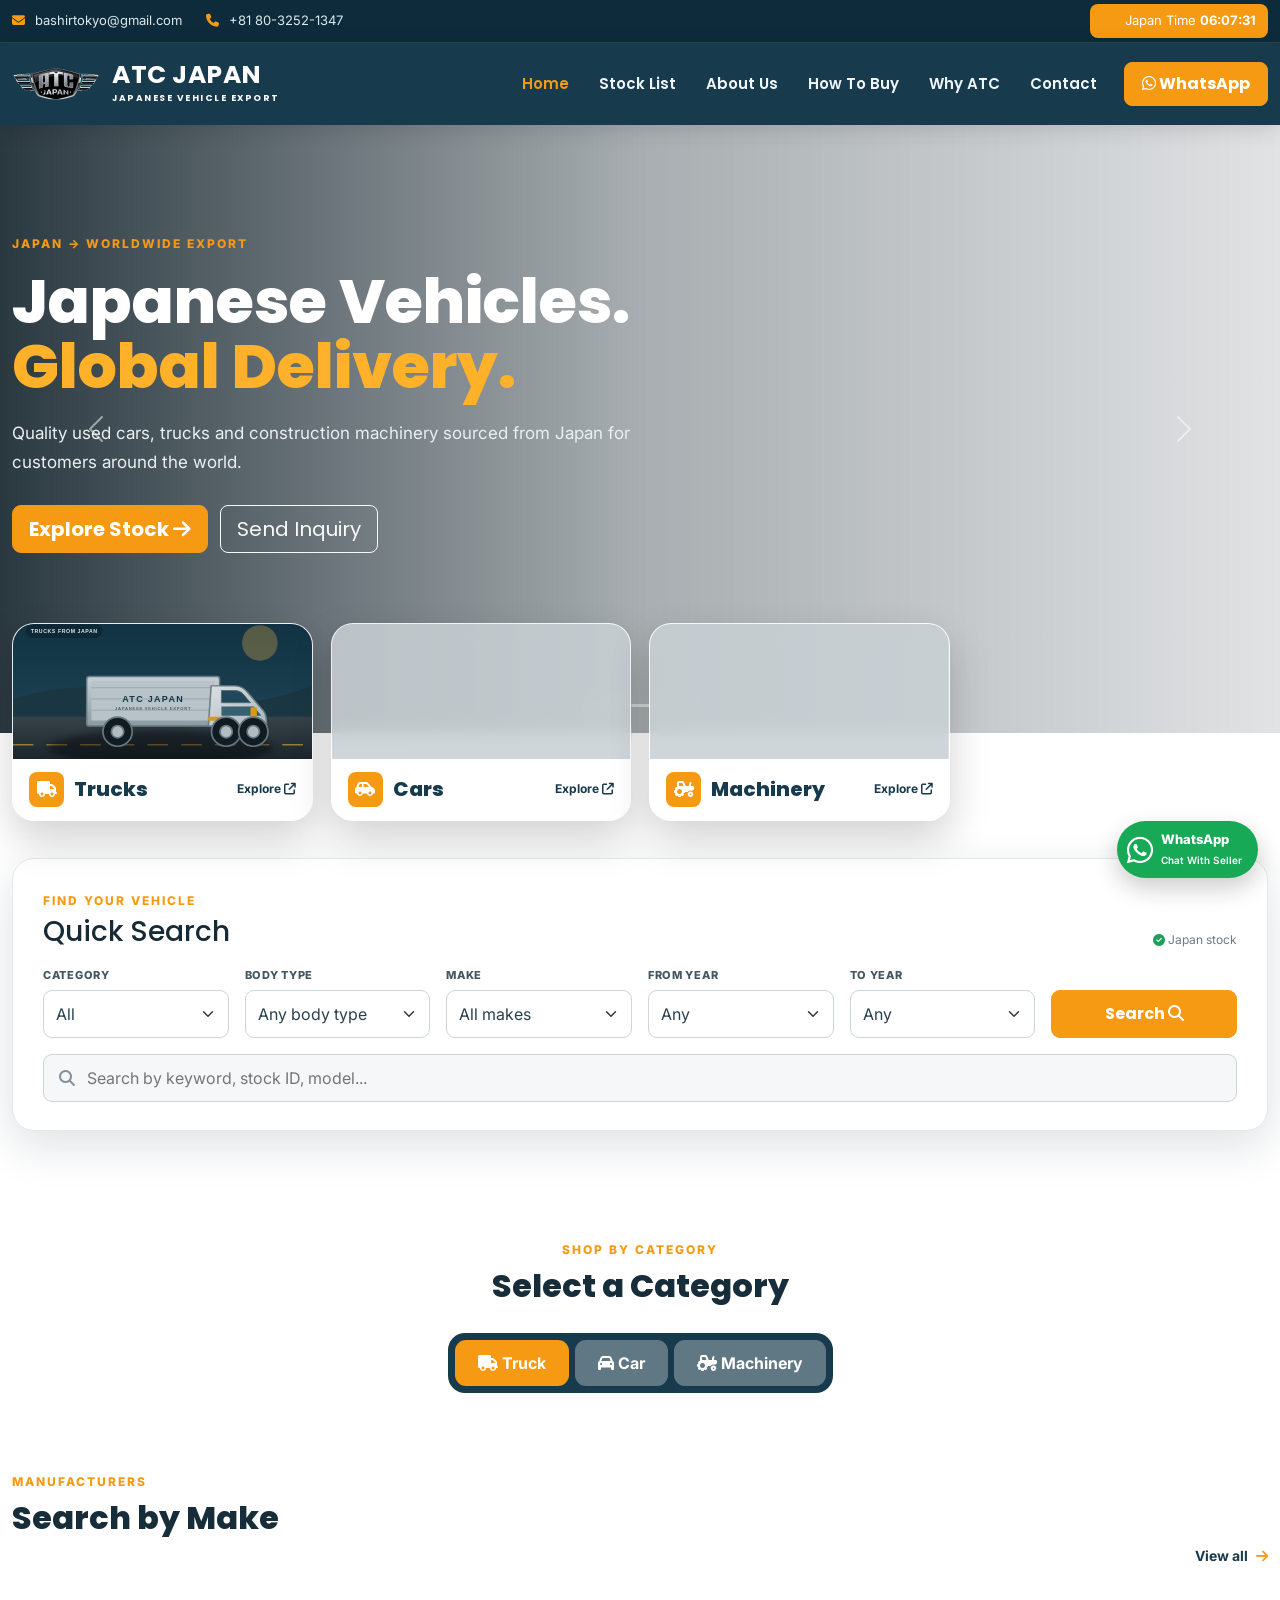
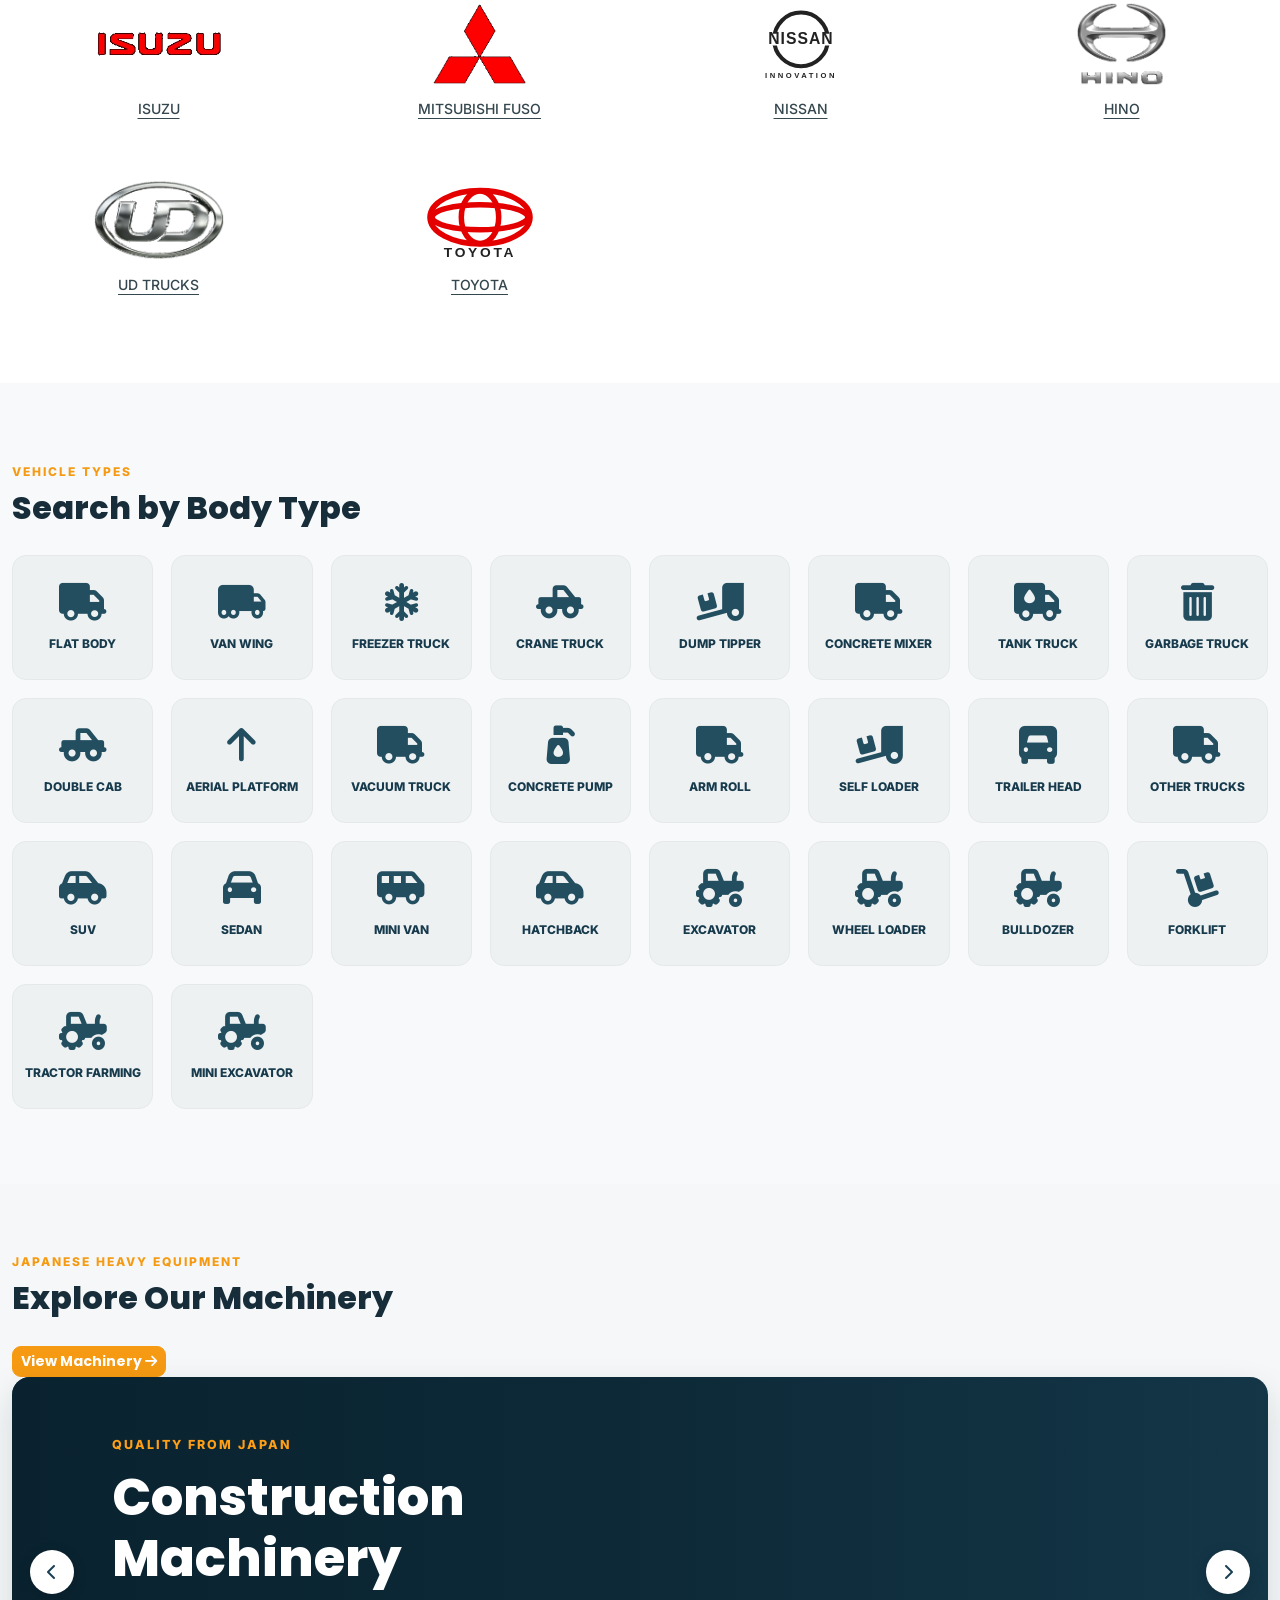
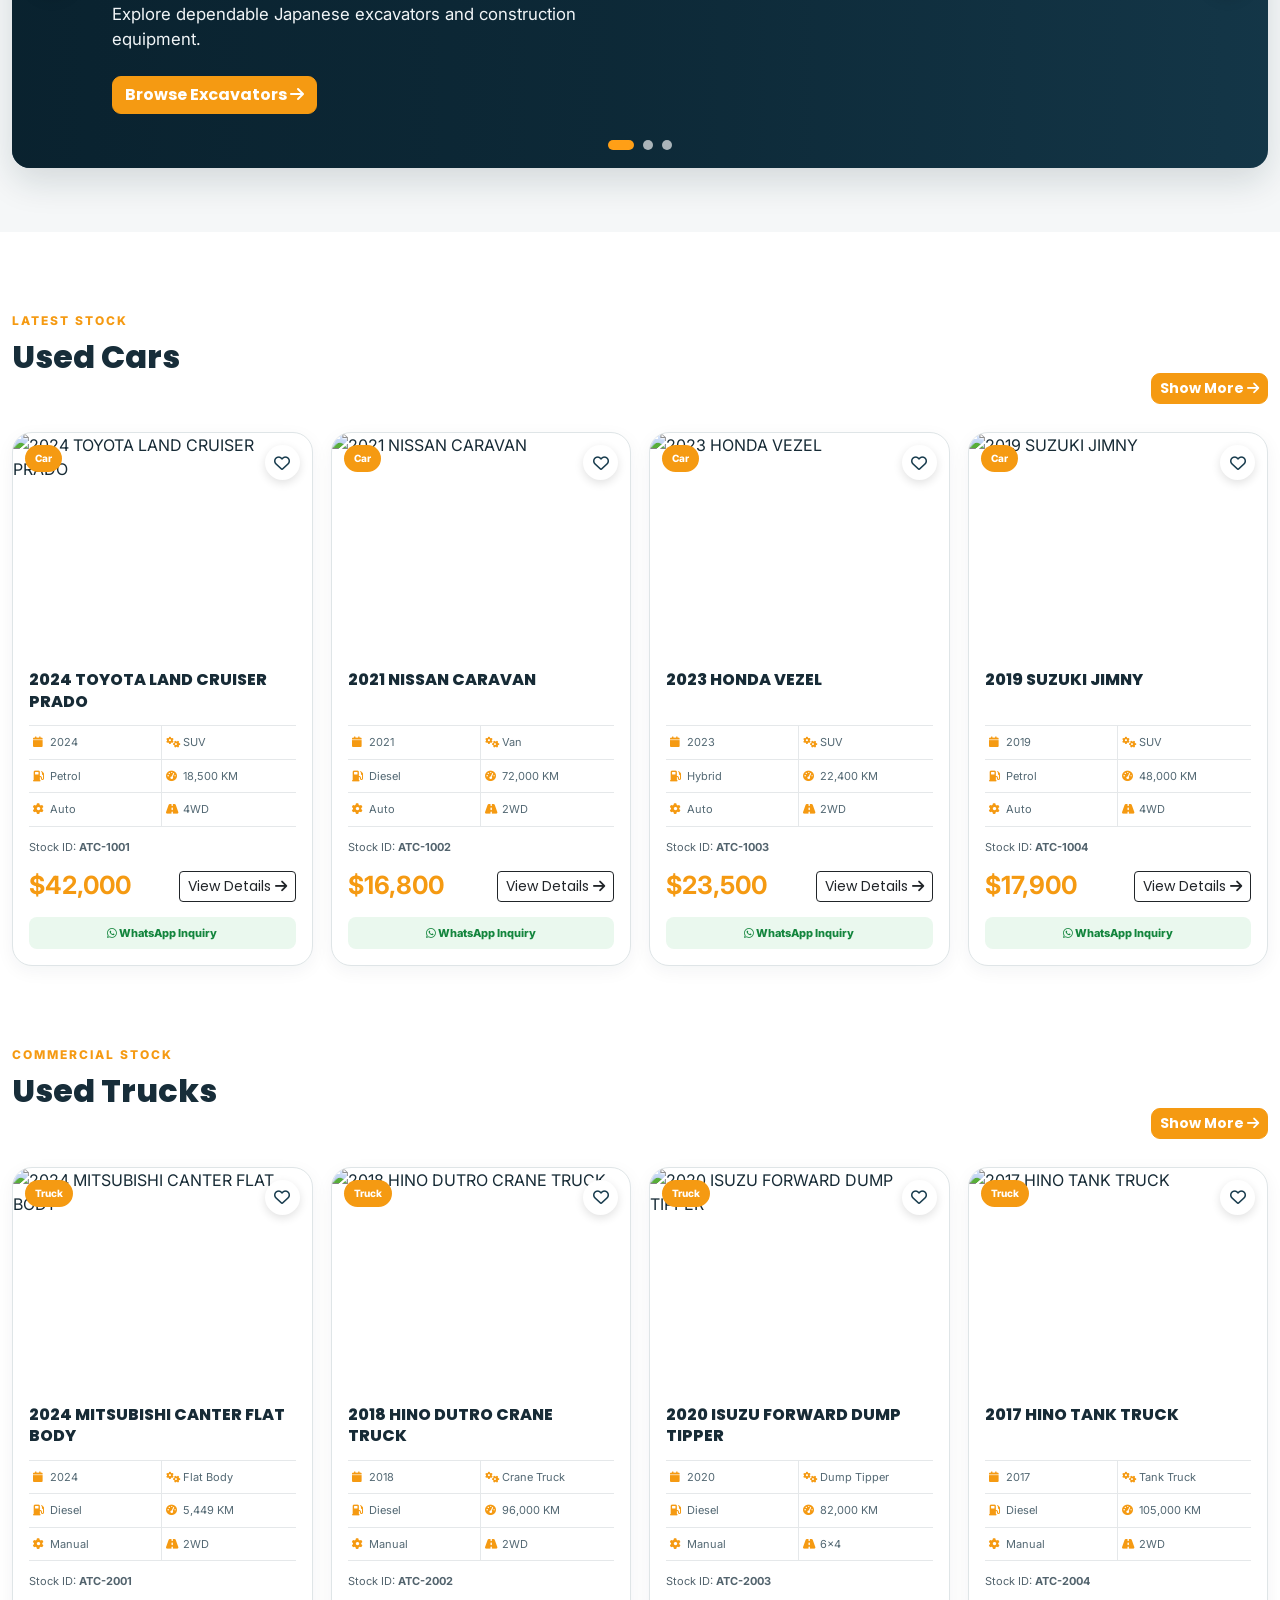
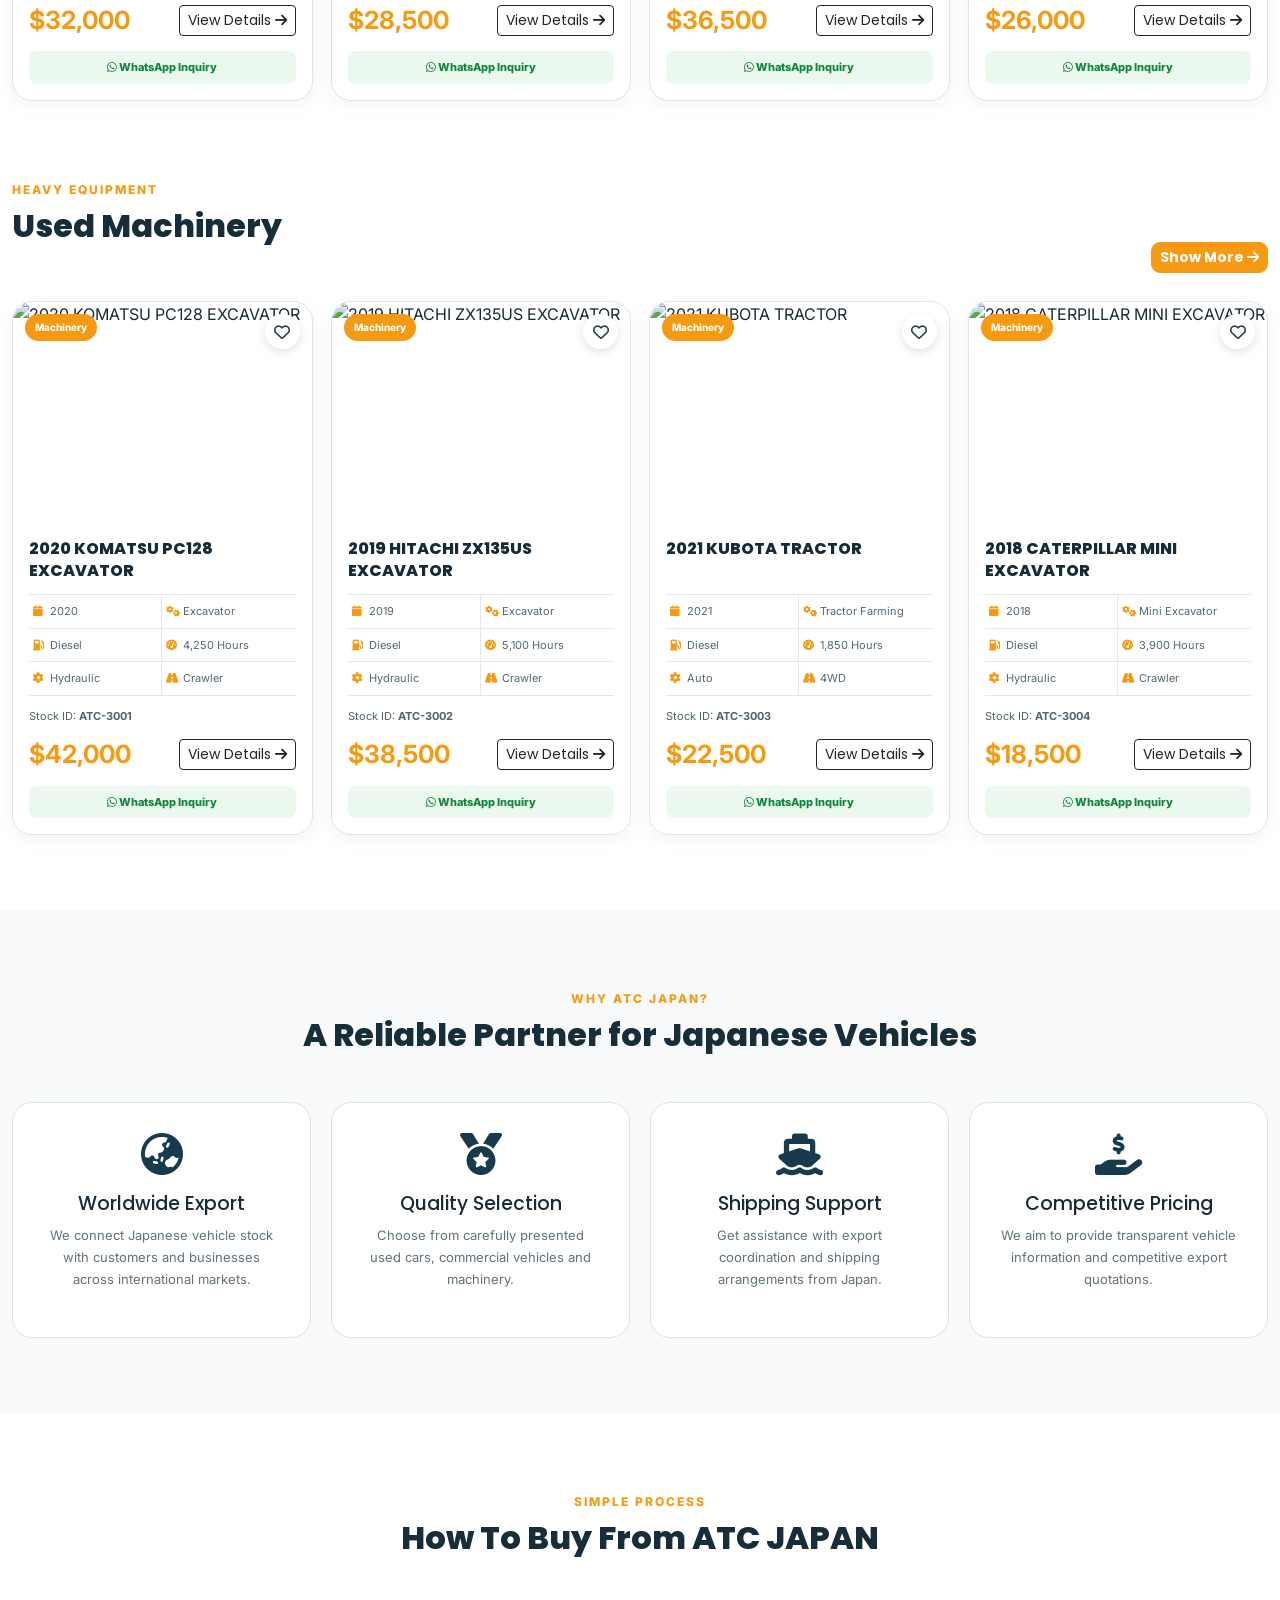
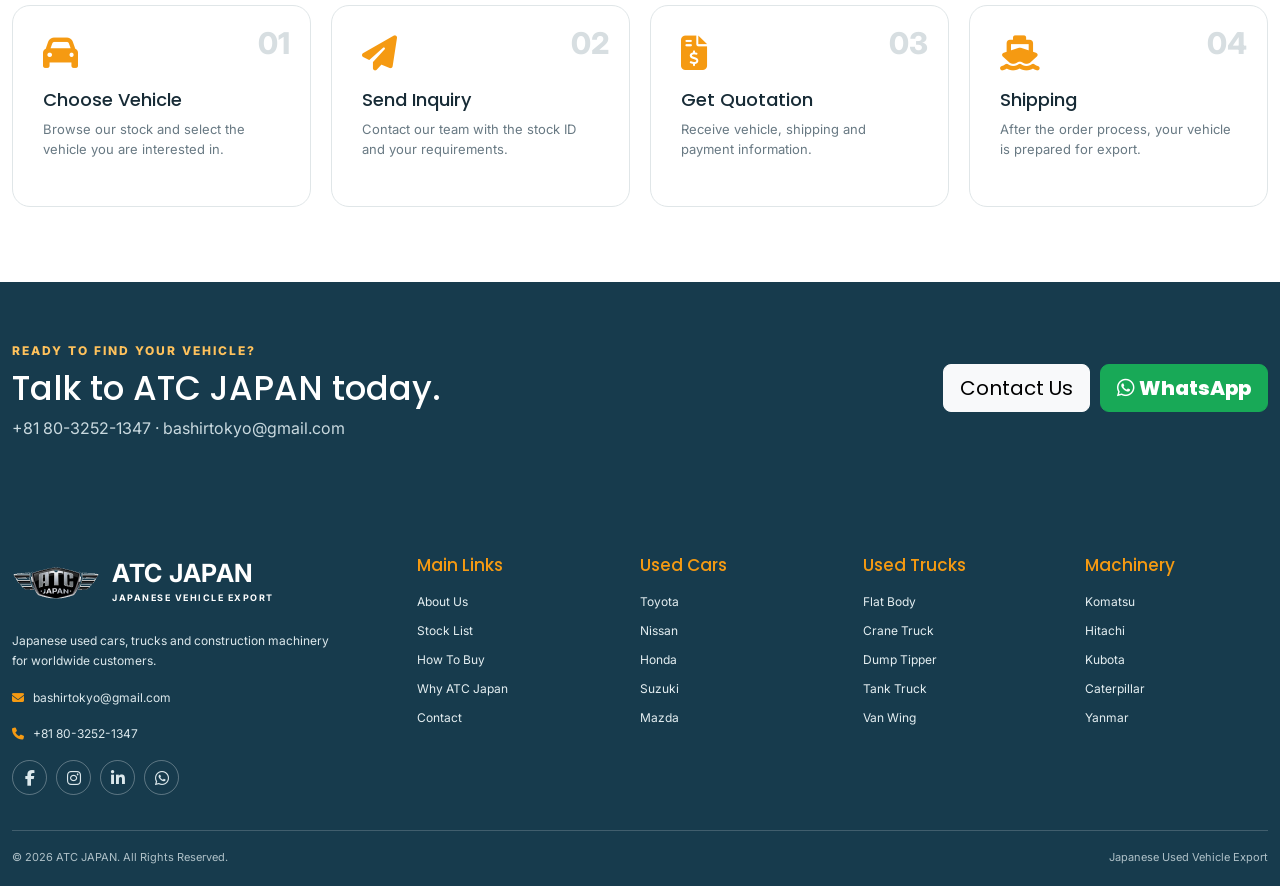
==== commit 26e61763: "Fix Netlify secrets scanning" ====
--- a/index.html
+++ b/index.html
@@ -35,7 +35,7 @@
     <div class="container-xl">
       <nav class="navbar navbar-expand-lg navbar-dark p-0">
         <a class="navbar-brand brand-wrap" href="index.html">
-          <span class="brand-mark atc-logo-mark"><img src="assets/logos/atc-japan.png" alt="ATC JAPAN logo"></span>
+          <span class="brand-mark atc-logo-mark"><img src="assets/logos/brand-logo.png" alt="ATC JAPAN logo"></span>
           <span>
             <strong>ATC JAPAN</strong>
             <small>JAPANESE VEHICLE EXPORT</small>
@@ -342,7 +342,7 @@
       <div class="footer-grid">
         <div class="footer-company">
           <div class="brand-wrap footer-brand">
-            <span class="brand-mark atc-logo-mark"><img src="assets/logos/atc-japan.png" alt="ATC JAPAN logo"></span>
+            <span class="brand-mark atc-logo-mark"><img src="assets/logos/brand-logo.png" alt="ATC JAPAN logo"></span>
             <span><strong>ATC JAPAN</strong><small>JAPANESE VEHICLE EXPORT</small></span>
           </div>
           <p>Japanese used cars, trucks and construction machinery for worldwide customers.</p>
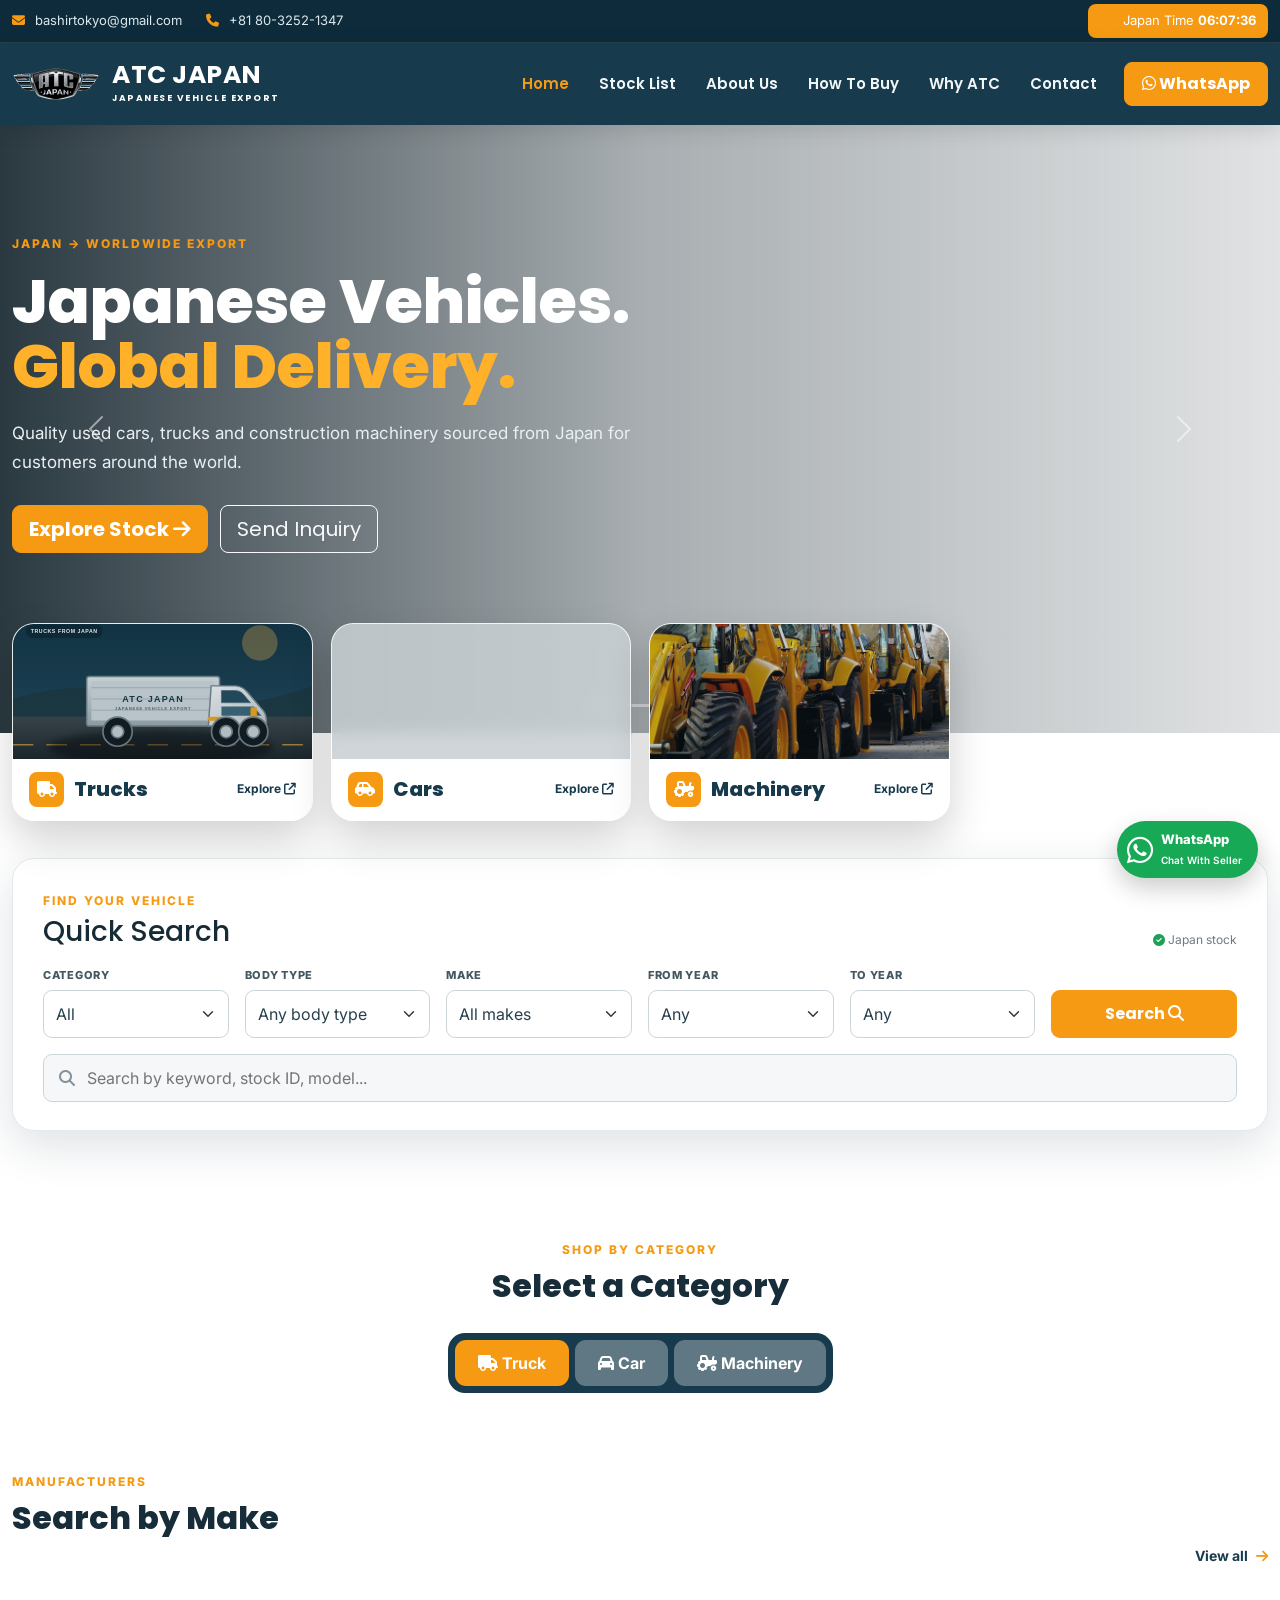
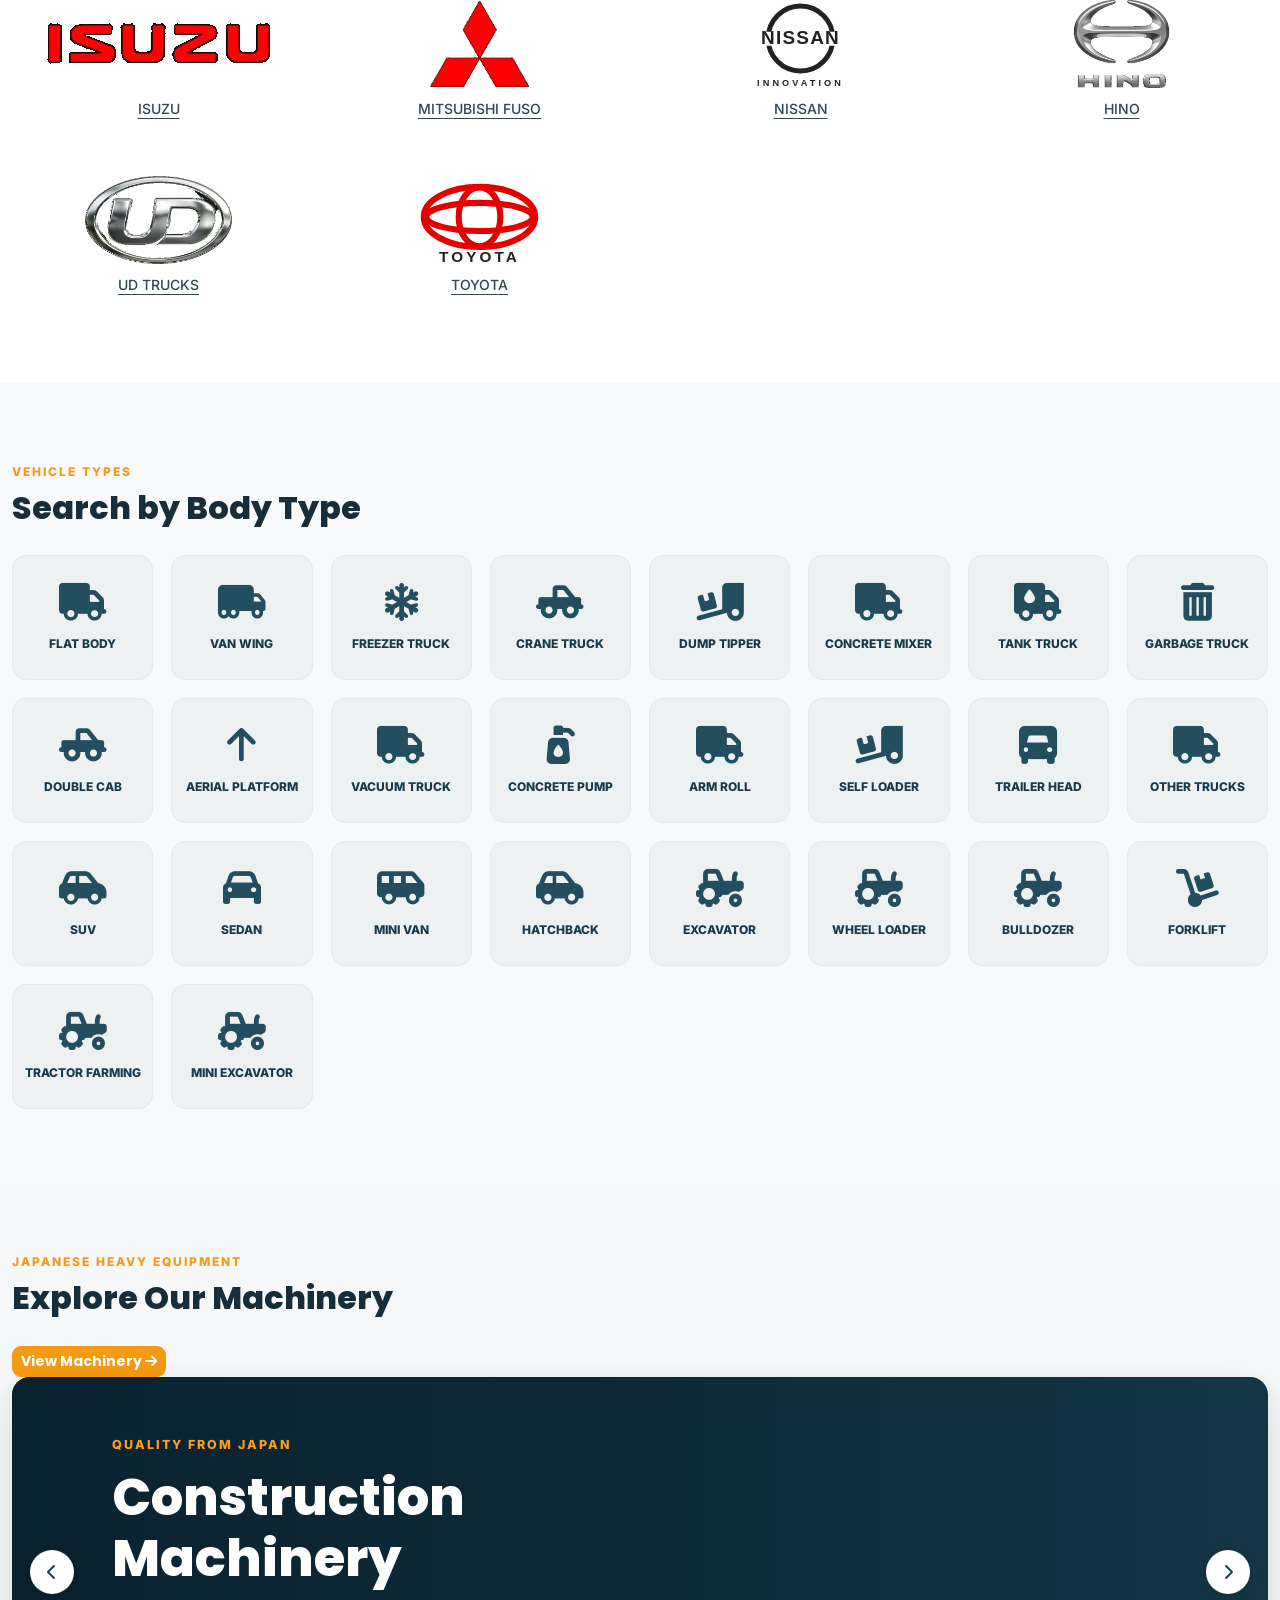
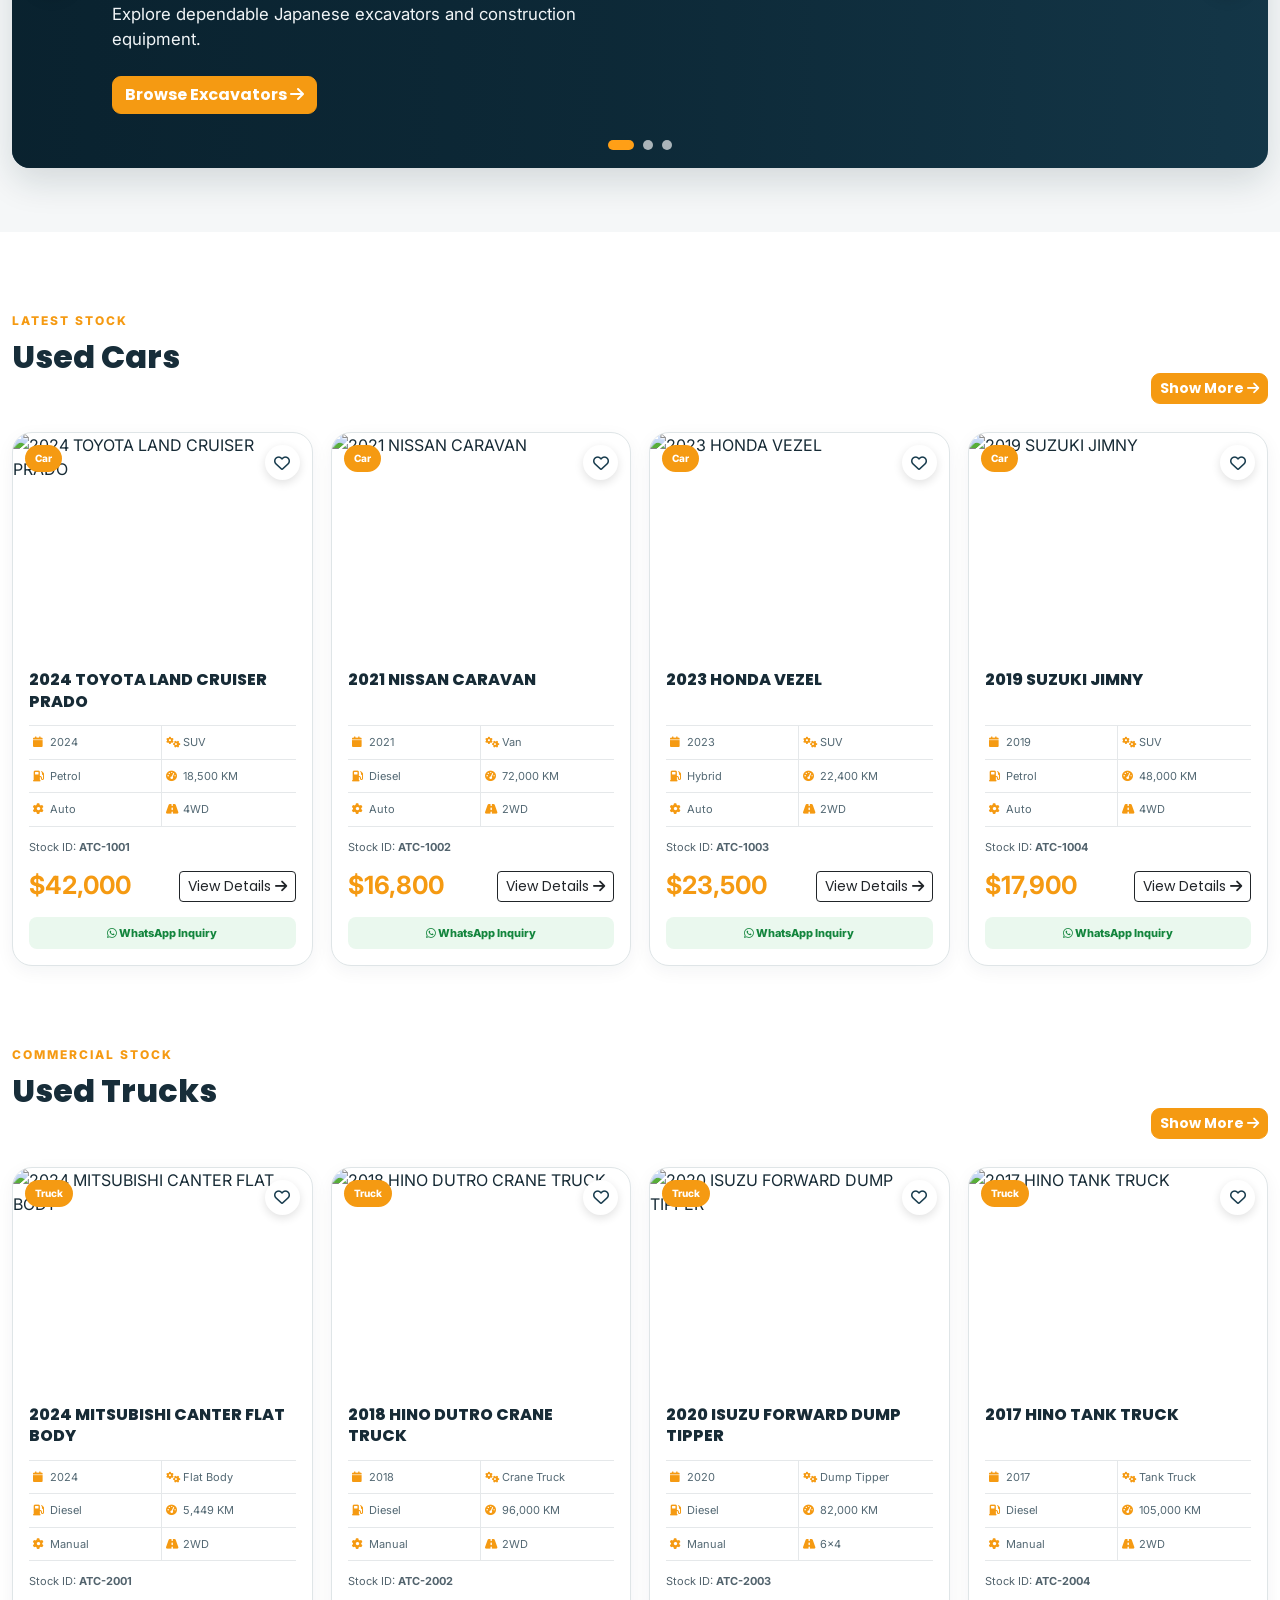
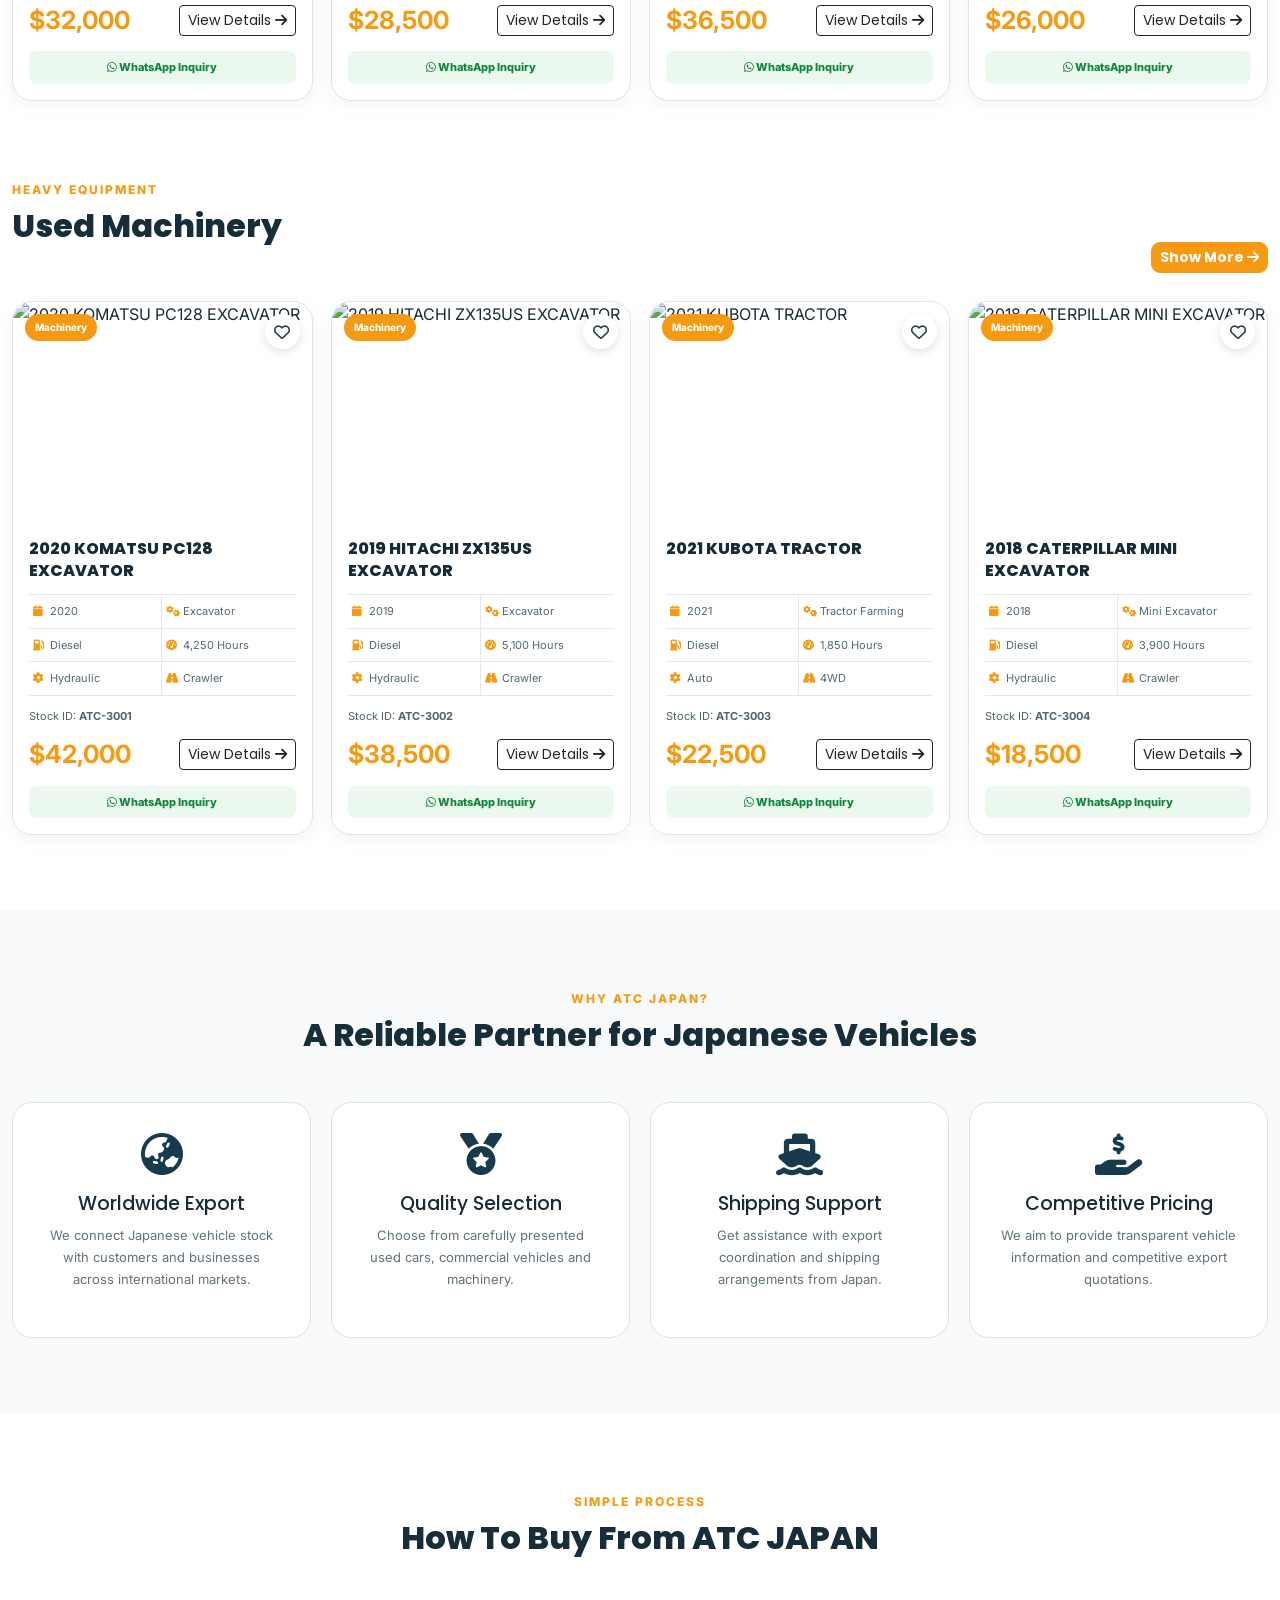
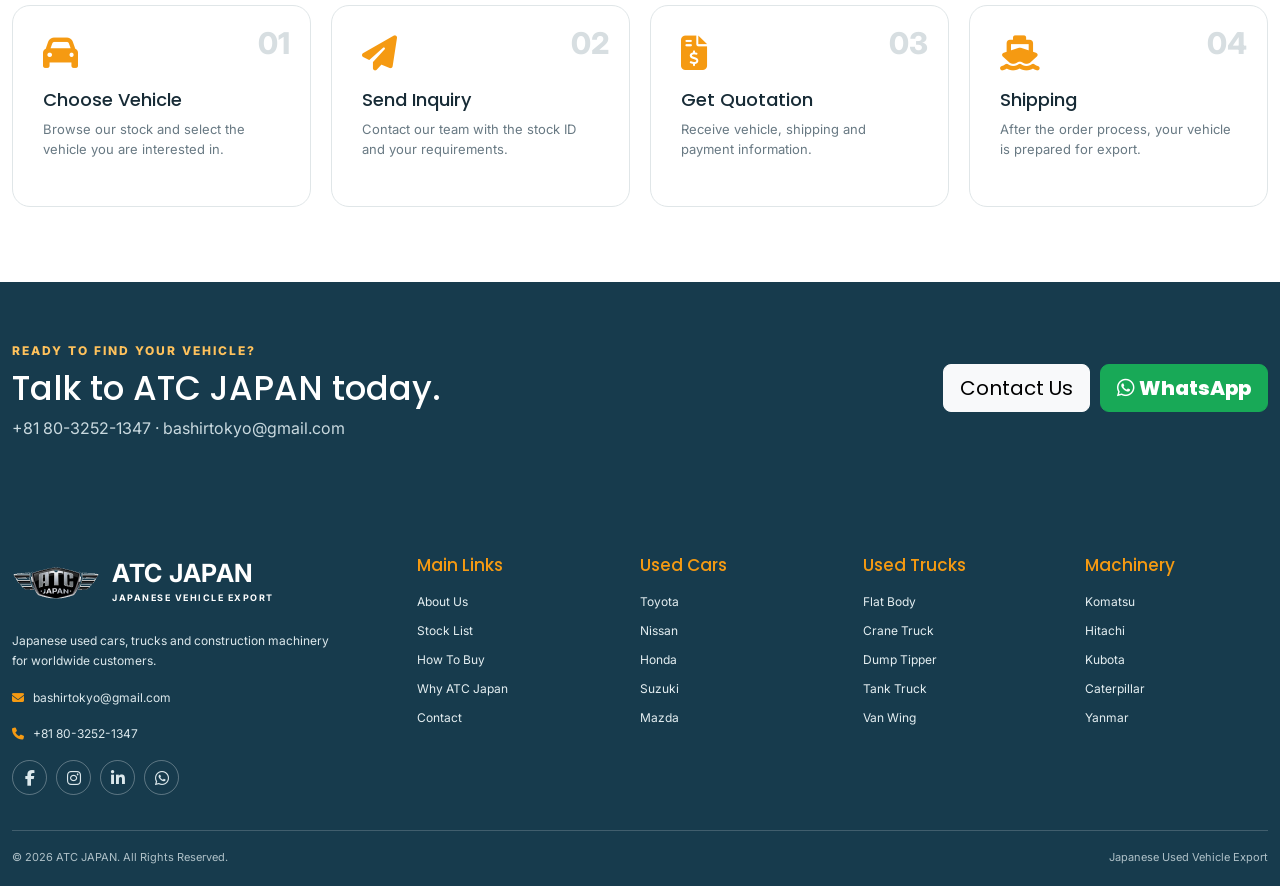
==== commit 11cfaec1: "Update Honda Suzuki logos and machinery images" ====
--- a/index.html
+++ b/index.html
@@ -242,10 +242,10 @@
       </div>
       <div class="machinery-carousel" id="machineryCarousel" aria-roledescription="carousel">
         <div class="machinery-carousel-track">
-          <article class="machinery-slide active" style="--machinery-image:url('https://images.unsplash.com/photo-1504307651254-35680f356dfd?auto=format&fit=crop&w=2000&q=85')">
+          <article class="machinery-slide active" style="--machinery-image:url('assets/home/machinery-site.jpg')">
             <div class="machinery-slide-overlay"></div><div class="machinery-slide-content"><span class="eyebrow">QUALITY FROM JAPAN</span><h3>Construction Machinery</h3><p>Explore dependable Japanese excavators and construction equipment.</p><a class="btn btn-orange" href="stock.html?category=Machinery">Browse Excavators <i class="fa-solid fa-arrow-right"></i></a></div>
           </article>
-          <article class="machinery-slide" style="--machinery-image:url('https://images.unsplash.com/photo-1580901368919-7738efb0f87e?auto=format&fit=crop&w=2000&q=85')">
+          <article class="machinery-slide" style="--machinery-image:url('assets/home/machinery-lineup.jpg')">
             <div class="machinery-slide-overlay"></div><div class="machinery-slide-content"><span class="eyebrow">READY FOR YOUR NEXT PROJECT</span><h3>Heavy Equipment Selection</h3><p>Find machinery suited to your business and worksite requirements.</p><a class="btn btn-orange" href="stock.html?category=Machinery">Explore Stock <i class="fa-solid fa-arrow-right"></i></a></div>
           </article>
           <article class="machinery-slide" style="--machinery-image:url('https://images.unsplash.com/photo-1579412690850-bd41cd0af397?auto=format&fit=crop&w=2000&q=85')">
--- a/css/style.css
+++ b/css/style.css
@@ -54,7 +54,7 @@
 .category-image{height:135px;background-size:cover;background-position:center}
 .truck-bg{background-image:linear-gradient(rgba(15,47,64,.12),rgba(15,47,64,.12)),url("../assets/home/truck-hero.svg")}
 .car-bg{background-image:linear-gradient(rgba(15,47,64,.2),rgba(15,47,64,.2)),url("https://images.unsplash.com/photo-1553440569-bcc63803a83d?auto=format&fit=crop&w=900&q=80")}
-.machine-bg{background-image:linear-gradient(rgba(15,47,64,.2),rgba(15,47,64,.2)),url("https://images.unsplash.com/photo-1504307651254-35680f356dfd?auto=format&fit=crop&w=900&q=80")}
+.machine-bg{background-image:linear-gradient(rgba(15,47,64,.2),rgba(15,47,64,.2)),url("../assets/home/machinery-lineup.jpg")}
 .parts-bg{background-image:linear-gradient(rgba(15,47,64,.25),rgba(15,47,64,.25)),url("https://images.unsplash.com/photo-1486262715619-67b85e0b08d3?auto=format&fit=crop&w=900&q=80")}
 .category-body{padding:13px 16px;display:flex;justify-content:space-between;align-items:center;color:var(--navy)}
 .category-body>div{display:flex;align-items:center;gap:10px}
@@ -168,3 +168,6 @@
 .machinery-carousel-dots button{width:10px;height:10px;padding:0;border:0;border-radius:50%;background:rgba(255,255,255,.65)}
 .machinery-carousel-dots button.active{width:26px;border-radius:8px;background:#ff9f16}
 @media(max-width:767px){.machinery-showcase{padding-top:42px;padding-bottom:42px}.machinery-carousel,.machinery-carousel-track,.machinery-slide{min-height:330px}.machinery-slide{padding:38px 25px 58px;background-position:center}.machinery-slide-overlay{background:linear-gradient(90deg,rgba(8,31,43,.88),rgba(8,31,43,.42))}.machinery-slide-content p{font-size:.94rem}.machinery-carousel-control{width:36px;height:36px}.machinery-carousel-control.prev{left:10px}.machinery-carousel-control.next{right:10px}}
+
+/* Client-supplied Honda and Suzuki logo artwork */
+.brand-logo img{max-width:100%;max-height:100%;object-fit:contain;}
